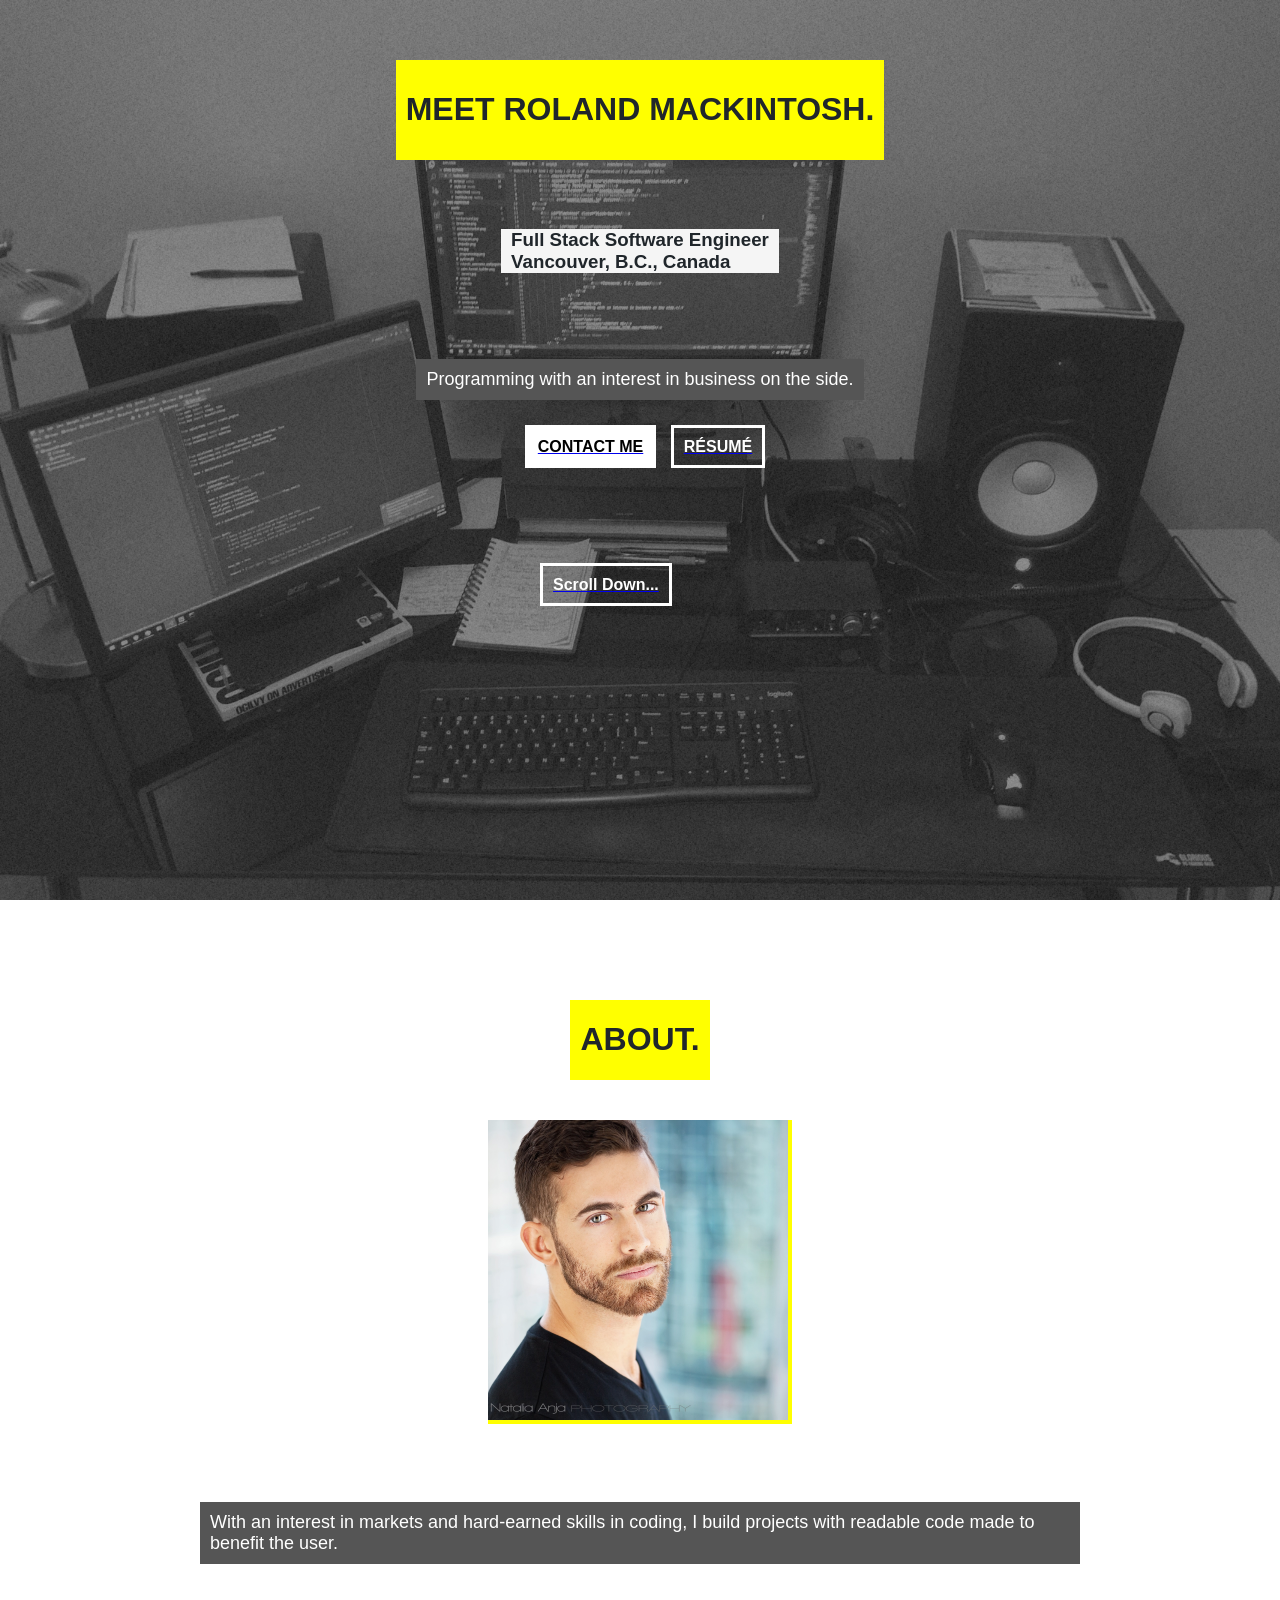
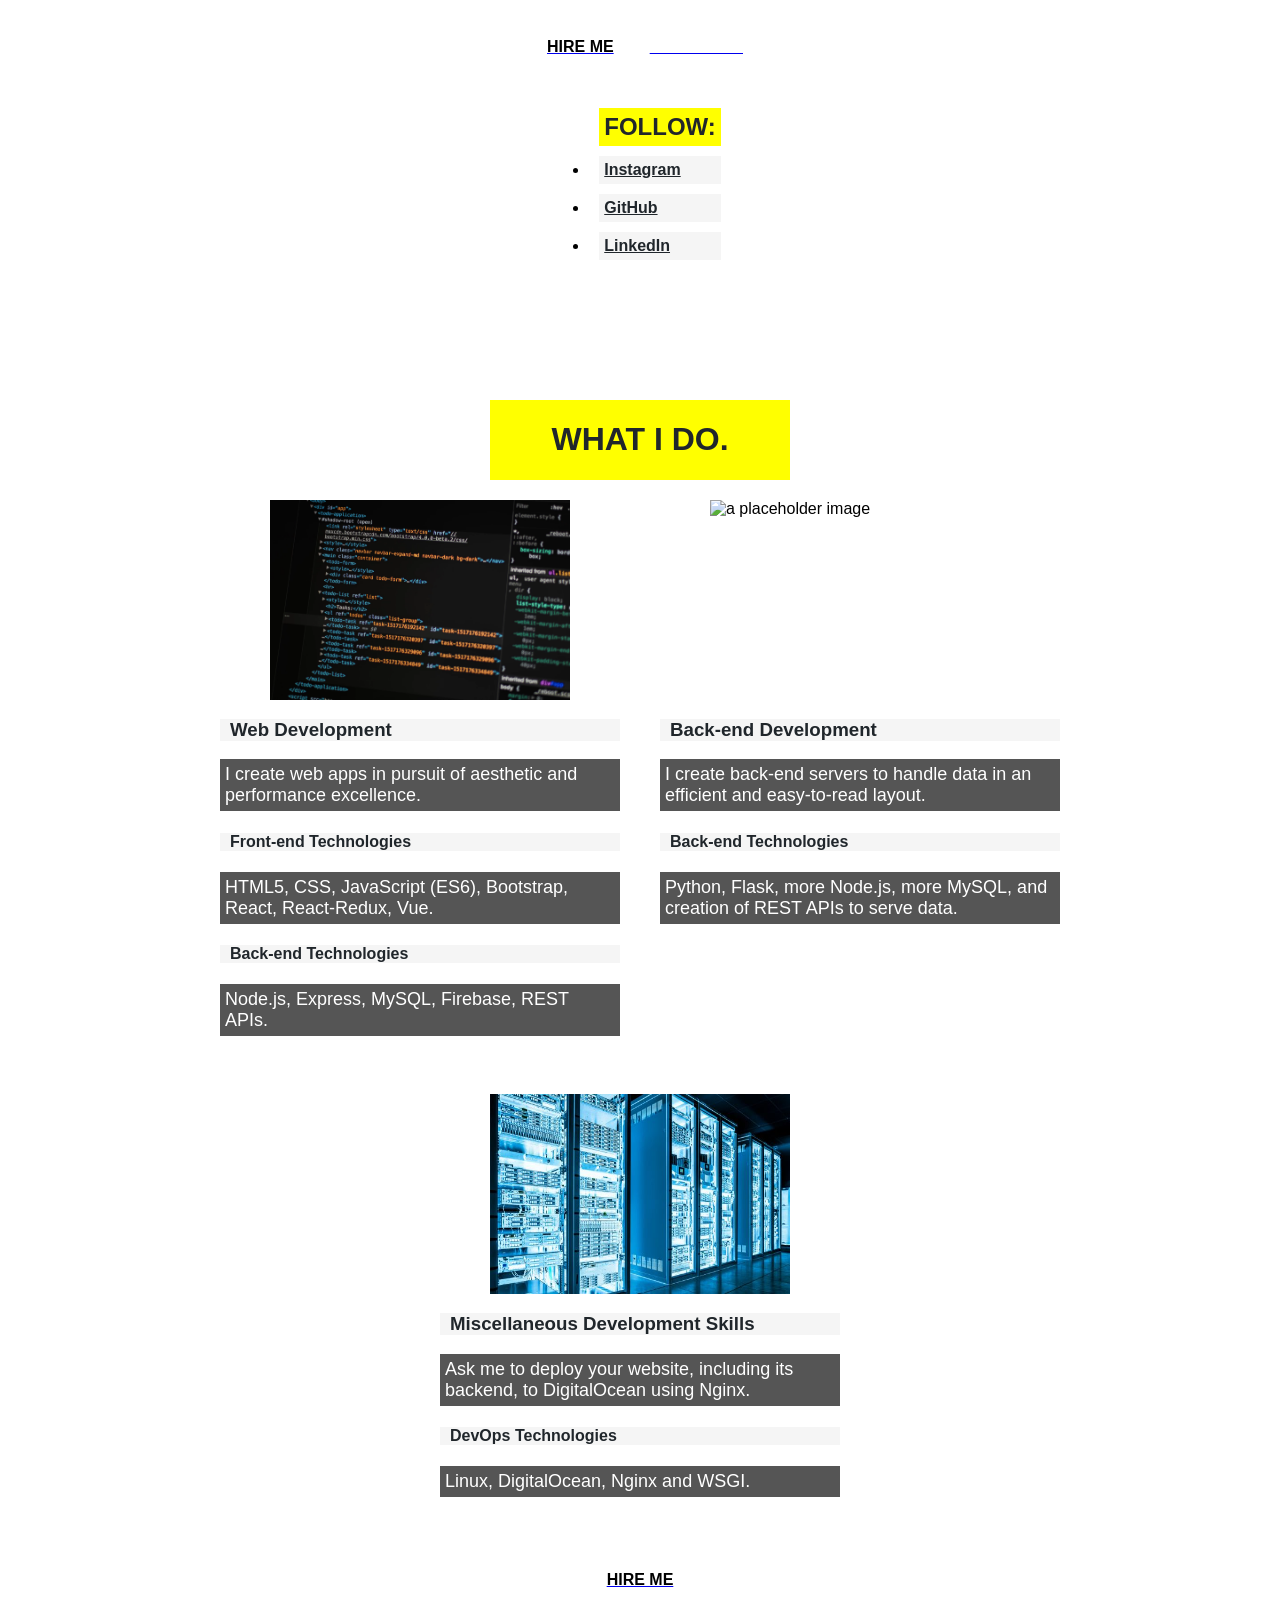
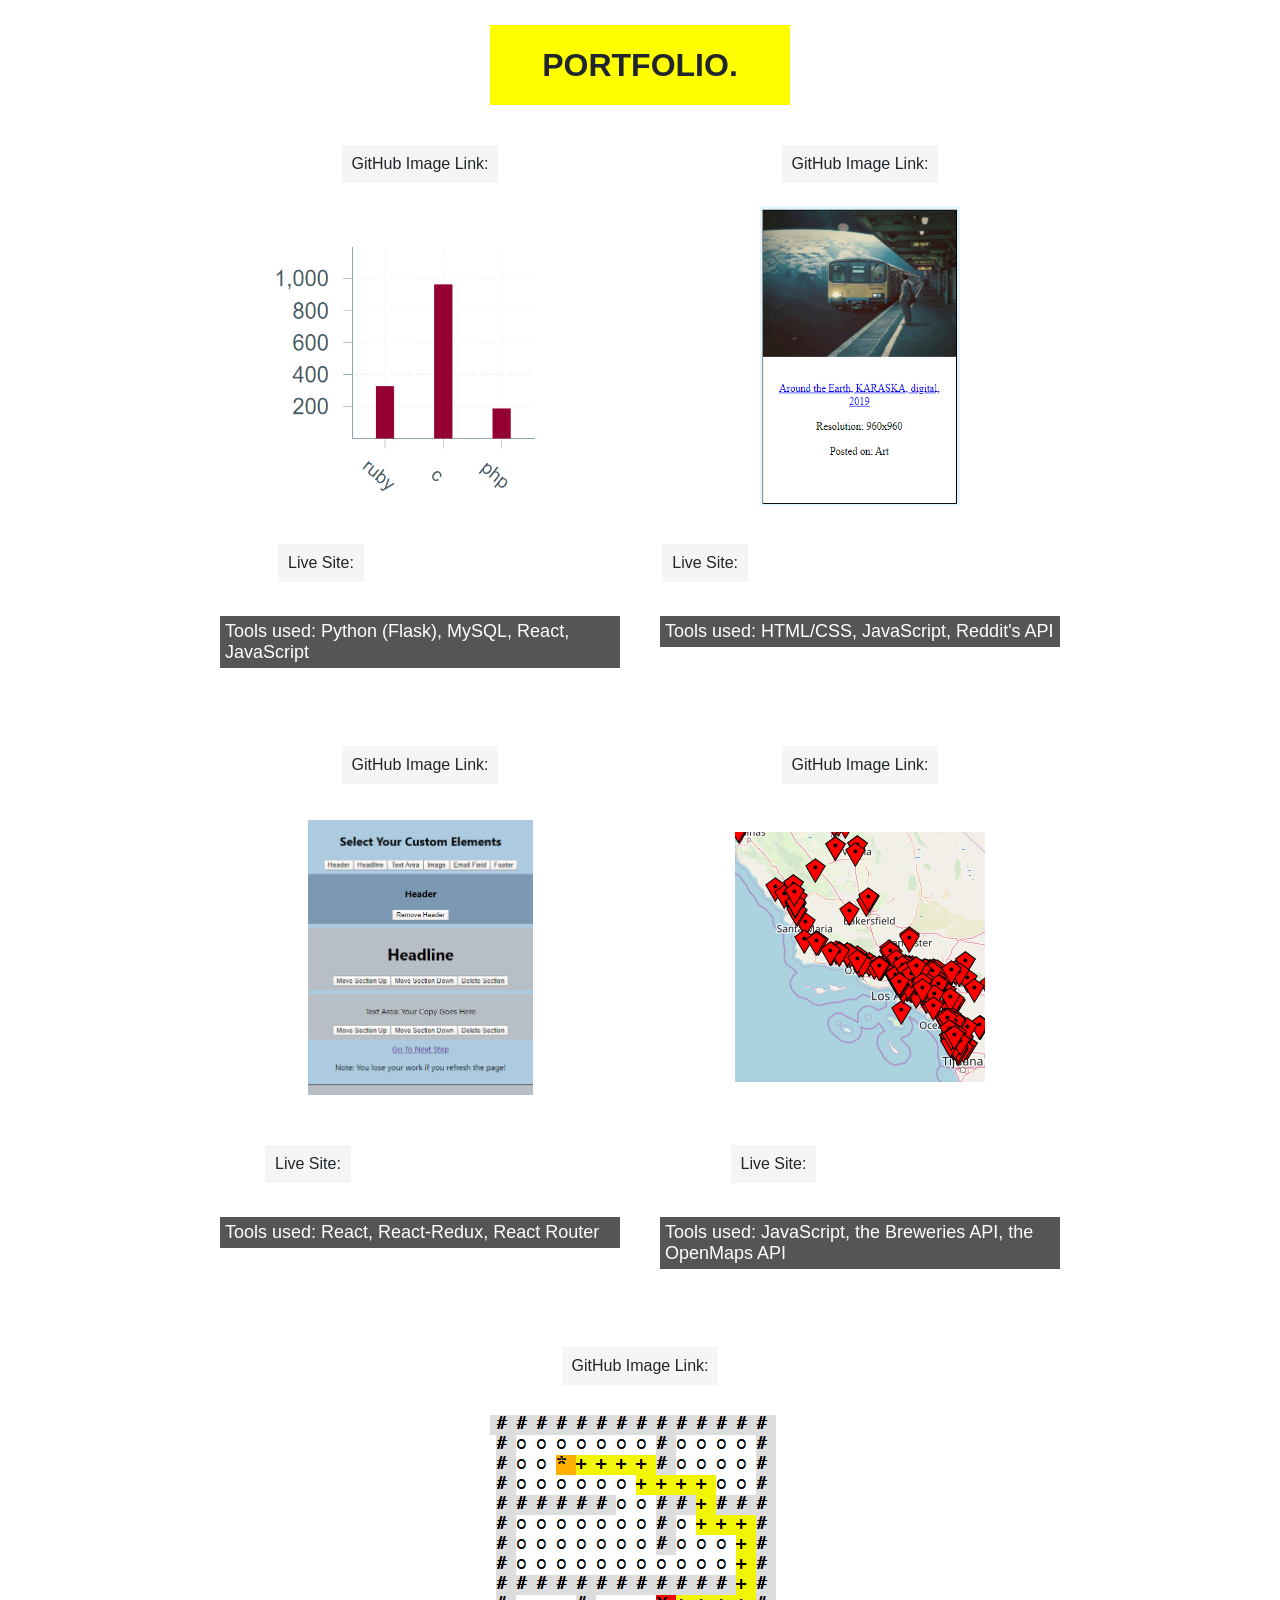
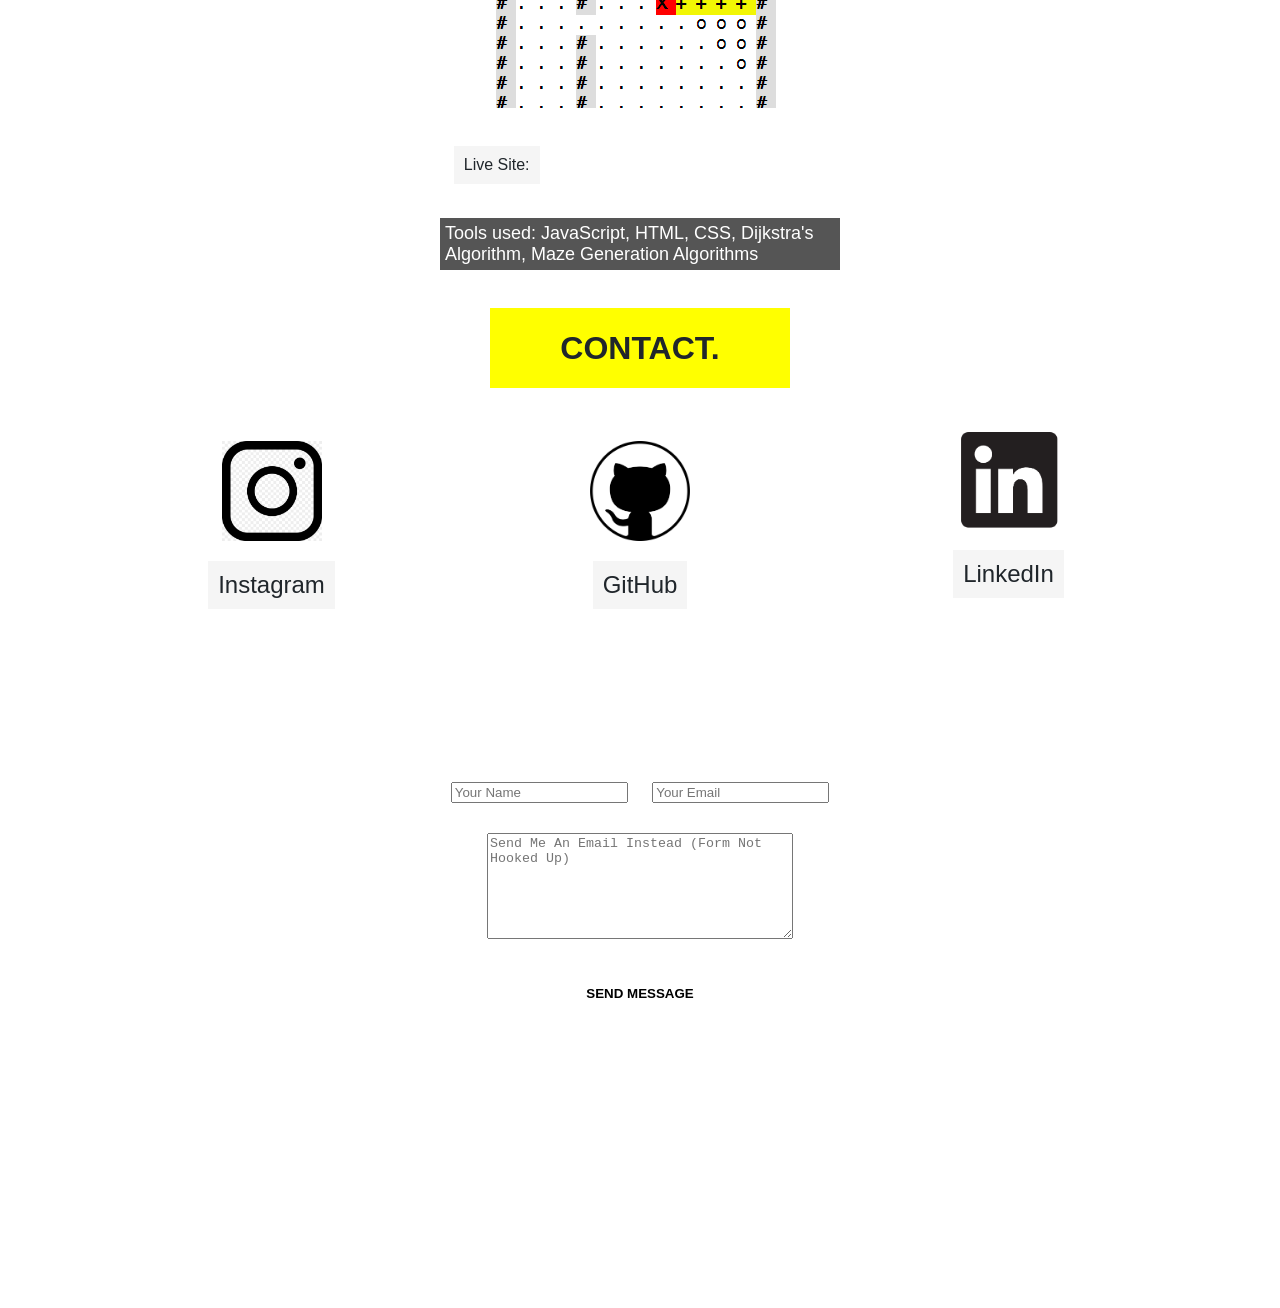
==== index.html @ b65152ab "fixed horizontal scroll bar" ====
<!DOCTYPE html>
<html lang="en">

<head>
	<meta charset="UTF-8" />
	<meta name="viewport" content="width=device-width, initial-scale=1.0" />
	<title>Roland's Portfolio Page</title>
	<link rel="stylesheet" href="assets/style.css" />
	<!-- <link rel="stylesheet" href="assets/another.css"> -->
	<script src="assets/script.js" defer></script>
</head>

<body>
	<div id="background" class="width-fix"></div>
	<div id="noise" class="width-fix"></div>
	<div id="color-overlay" class="width-fix"></div>
	<!-- <div id="blackness" class="black-box"></div> -->
	<!-- First Section -->
	<div class="section-div">
		<div id="home" class="centered-col">
			<!-- Home Container -->
			<div id="home-container">
				<div id="home-header" class="yellow">
					<h1>
						MEET ROLAND MACKINTOSH.
					</h1>
				</div>
				<div id="identity">
					<div class="white">
						<h3>
							<div class="sml-screen-padding">
								<span>Full Stack Software Engineer</span>
							</div>
							<div class="sml-screen-padding">
								<span>Vancouver, B.C., Canada</span>
							</div>
						</h3>
					</div>
				</div>
				<div class="fade-in blurb">
					<p>
						Programming with an interest in business on the
						side.
					</p>
				</div>
				<!-- Button block -->
				<div class="fade-in">
					<a href="#contact"><span class="white-button">CONTACT ME</span></a>
					<a href="docs/roland_resume_2021.docx"><span class="black-button">RÉSUMÉ</span></a>
				</div>
				<div id="scroll-indicator">
					<a href="#about"><span class="black-button">Scroll Down...</span></a>
				</div>
			</div>
			<!-- End Home Container -->
			<!-- End button block -->
		</div>
	</div>
	<!-- End first section -->
	<!-- Second Section (About) -->
	<div class="section-div">
		<div id="about" class="centered-col">
			<div id="about-header" class="yellow">
				<h1><span>ABOUT.</span></h1>
			</div>
			<div id="me-container" class="yellow">
				<img id="me" src="assets/images/me.jpg" alt="A picture of Roland." />
			</div>
			<div class="fade-in blurb">
				<p>
					With an interest in markets and hard-earned skills in
					coding, I build projects with readable code made to
					benefit the user.
				</p>
			</div>
			<!-- Button block -->
			<div class="fade-in button-container">
				<a href="#contact"><span class="white-button">HIRE ME</span></a>
				<a href="#portfolio"><span class="black-button">PORTFOLIO</span></a>
			</div>
			<!-- End button block -->
			<!-- Social links -->

			<div class="fade-in">
				<ul id="follow-list">
					<li class="yellow bold" style="font-size: 24px;">
						FOLLOW:
					</li>
					<li>
						<a class="white bold" href="https://www.instagram.com/rolypolyistaken/">Instagram</a>
					</li>
					<li>
						<a class="white bold" href="https://github.com/plutownium">GitHub</a>
					</li>
					<li>
						<a class="white bold"
							href="https://www.linkedin.com/in/roland-mackintosh-7a1654108/">LinkedIn</a>
					</li>
				</ul>
			</div>

			<!-- End social links -->
			<div id="spacer"></div>
		</div>
	</div>
	<!-- End second section -->
	<!-- Third Section (What I Do + Technologies) -->
	<div class="section-div">
		<div id="skills" class="mobile-col-centering">
			<div class="header-width">
				<div class="yellow centered header-center">
					<h1><span>WHAT I DO.</span></h1>
				</div>
			</div>
			<!-- Cards -->
			<div class="centered flex-container">
				<!-- Front end card -->
				<div class="card">
					<div class="centered">
						<img src="assets/images/programming.png" alt="a placeholder image"
							style="width: 300px; height: 200px;" />
					</div>
					<h3 class="white">
						<span>Web Development</span>
					</h3>
					<p class="fade-in">
						I create web apps in pursuit of aesthetic and
						performance excellence.
					</p>
					<h4 class="white">
						<span>Front-end Technologies</span>
					</h4>
					<p class="fade-in">
						HTML5, CSS, JavaScript (ES6), Bootstrap, React,
						React-Redux, Vue.
					</p>
					<h4 class="white">
						<span>Back-end Technologies</span>
					</h4>
					<p class="fade-in">
						Node.js, Express, MySQL, Firebase, REST APIs.
					</p>
				</div>
				<!-- End front end card -->
				<!-- Back end card -->
				<div class="card">
					<div class="centered">
						<img src="assets/images/python.jpg" alt="a placeholder image"
							style="width: 300px; height: 200px;" />
					</div>
					<h3 class="white">
						<span>Back-end Development</span>
					</h3>
					<p class="fade-in">
						I create back-end servers to handle data in an
						efficient and easy-to-read layout.
					</p>
					<h4 class="white">
						<span>Back-end Technologies</span>
					</h4>
					<p class="fade-in">
						Python, Flask, more Node.js, more MySQL, and
						creation of REST APIs to serve data.
					</p>
				</div>
				<!-- End back end card -->
				<!-- Misc card -->
				<div class="card">
					<div class="centered">
						<img src="assets/images/servers.jpg" alt="a placeholder image"
							style="width: 300px; height: 200px;" />
					</div>
					<h3 class="white">
						<span>Miscellaneous Development Skills</span>
					</h3>
					<p class="fade-in">
						Ask me to deploy your website, including its
						backend, to DigitalOcean using Nginx.
					</p>
					<h4 class="white">
						<span>DevOps Technologies</span>
					</h4>
					<p class="fade-in">
						Linux, DigitalOcean, Nginx and WSGI.
					</p>
				</div>
				<!-- End misc card -->
			</div>
			<!-- End cards -->
			<!-- Button block -->
			<div class="centered button-container">
				<a href="#contact"><span class="white-button">HIRE ME</span></a>
			</div>
			<!-- End button block -->
		</div>
	</div>
	<!-- End third section -->
	<!-- Fourth section (Portfolio) -->
	<div class="section-div">
		<div id="portfolio" class="mobile-col-centering">
			<div class="header-width">
				<div class="yellow centered header-center">
					<h1><span>PORTFOLIO.</span></h1>
				</div>
			</div>
			<!-- Portfolio -->
			<div class="centered flex-container">
				<!-- Portfolio item -->
				<div class="card">
					<div class="portfolio-text-container">
						<span class="white">GitHub Image Link: </span>
					</div>
					<a href="https://github.com/plutownium/indeed-scraper" title="Indeed Scraper AKA Coder Job Market">
						<div class="portfolio-image-container">
							<img src="assets/images/coderjobmarket.png" alt="Indeed Scraper AKA Coder Job Market"
								style="height: 300px; width: 300px;" />
						</div>
					</a>
					<div class="portfolio-text-container">
						<span class="white">Live Site: </span>
						<a href="http://www.coderjobmarket.com/">Coder Job Market</a>
					</div>
					<p>
						Tools used: Python (Flask), MySQL, React, JavaScript
					</p>
				</div>
				<!-- End portfolio item -->
				<!-- Portfolio item -->
				<div class="card">
					<div class="portfolio-text-container">
						<span class="white">GitHub Image Link: </span>
					</div>
					<a href="https://github.com/plutownium/Reddit-Wallpapers-App" title="Reddit Wallpapers App">
						<div class="portfolio-image-container">
							<img src="assets/images/rolands_awesome_wallpapers.png" alt="Reddit Wallpapers App"
								style="height: 300px; width: 200px;" />
						</div>
					</a>
					<div class="portfolio-text-container">
						<span class="white">Live Site: </span>
						<a href="https://plutownium.github.io/Reddit-Wallpapers-App/">Roland's Awesome Wallpapers</a>
					</div>
					<p>Tools used: HTML/CSS, JavaScript, Reddit's API</p>
				</div>
				<!-- End portfolio item -->
				<!-- Portfolio item -->
				<div class="card">
					<div class="portfolio-text-container">
						<span class="white">GitHub Image Link: </span>
					</div>
					<a href="https://github.com/plutownium/Sales-Funnel-Builder-01" title="Sales Funnel Builder">
						<div class="portfolio-image-container">
							<img src="assets/images/sales_funnel_builder.png" alt="Sales Funnel Builder"
								style="height: 275px; width: 225px;" />
						</div>
					</a>
					<div class="portfolio-text-container">
						<span class="white">Live Site: </span>
						<a href="https://salespages.netlify.com/">Sales Funnel Builder</a>
					</div>
					<p>Tools used: React, React-Redux, React Router</p>
				</div>
				<!-- End portfolio item -->
				<!-- Portfolio item -->
				<div class="card">
					<div class="portfolio-text-container">
						<span class="white">GitHub Image Link: </span>
					</div>
					<a href="https://github.com/plutownium/Breweries-Map" title="Breweries Map">
						<div class="portfolio-image-container">
							<img src="assets/images/breweries.png" alt="Breweries Map" />
						</div>
					</a>
					<div class="portfolio-text-container">
						<span class="white">Live Site: </span>
						<a href="breweries.html">Breweries Map</a>
					</div>
					<p>
						Tools used: JavaScript, the Breweries API, the
						OpenMaps API
					</p>
				</div>
				<!-- End portfolio item -->
				<!-- Portfolio item -->
				<div class="card">
					<div class="portfolio-text-container">
						<span class="white">GitHub Image Link: </span>
					</div>
					<a href="https://plutownium.github.io/ASCII-Pathfinding-Visualizer/?"
						title="ASCII Pathfinding Visualizer">
						<div class="portfolio-image-container">
							<img src="assets/images/asciipathfinder.png" alt="ASCII Pathfinding Visualizer" />
						</div>
					</a>
					<div class="portfolio-text-container">
						<span class="white">Live Site: </span>
						<a href="https://plutownium.github.io/ASCII-Pathfinding-Visualizer/?">ASCII Pathfinding
							Visualizer</a>
					</div>
					<p>
						Tools used: JavaScript, HTML, CSS, Dijkstra's Algorithm, Maze Generation Algorithms
					</p>
				</div>
				<!-- End portfolio item -->
			</div>
			<!-- End portfolio -->
		</div>
	</div>
	<!-- End fourth section -->
	<!-- Fifth section (Contact) -->
	<div class="section-div">
		<div id="contact">
			<div class="header-width">
				<div class="yellow centered header-center">
					<h1><span>CONTACT.</span></h1>
				</div>
			</div>
			<!-- Contacts row -->
			<div id="contact-container" class="centered">
				<!-- Instagram card -->
				<div class="contact-card">
					<img class="contact-icon" src="assets/images/instagram.png" />
					<span class="contact-title white">Instagram</span>
					<a href="https://www.instagram.com/rolypolyistaken/">@rolypolyistaken</a>
				</div>
				<!-- End Instagram card -->
				<!-- GitHub card -->
				<div class="contact-card">
					<img class="contact-icon" src="assets/images/github.png" />
					<span class="contact-title white">GitHub</span>
					<a href="https://github.com/plutownium">@plutownium</a>
				</div>
				<!-- End GitHub card -->
				<!-- LinkedIn card -->
				<div class="contact-card">
					<img class="contact-icon" src="assets/images/linkedin.png" />
					<span class="contact-title white">LinkedIn</span>
					<a href="https://www.linkedin.com/in/roland-mackintosh-7a1654108/">Roland Mackintosh</a>
				</div>
				<!-- End LinkedIn card -->
			</div>
			<!-- End contacts row -->
			<!-- Contact form -->
			<div id="form-container" class="centered">
				<form>
					<div>
						<input type="text" name="name" placeholder="Your Name" />
						<input type="text" name="email" placeholder="Your Email" />
					</div>
					<div>
						<textarea name="message" placeholder="Send Me An Email Instead (Form Not Hooked Up)"></textarea>
					</div>
					<div>
						<button class="white-button">SEND MESSAGE</button>
					</div>
				</form>
			</div>
			<!-- End contact form -->
		</div>
	</div>
	<!-- End fifth section -->
</body>

</html>
---- assets/style.css ----
html, body {
	width: 100%;
	font-family: "Apercu Pro Medium", sans-serif;
	margin: 0;
	padding: 0;
}

p {
	font-family: "Apercu Pro Medium", sans-serif;
	font-weight: 400;
	font-size: 18px;
	color: #fff;
	background-color: #555555;
	padding: 5px;
}

span {
	padding: 10px;
}

input {
	margin: 10px;
}

textarea {
	height: 100px;
	width: 300px;
}

#background {
	position: fixed;
	width: 100%;
	height: 100%;
	background-image: url("images/background.jpg");
	/* background-size: 100% 100%; */
	background-size: cover;
	background-position: center;
	background-attachment: fixed;
	filter: grayscale(100%);
	z-index: -2;
}

/* via https://www.youtube.com/watch?v=niEsB80l754 */
#noise {
	position: fixed;
	width: 100%;
	height: 100%;
	background: url("images/tv-noise2.jpg");
	background-attachment: fixed;
	background-size: 30%;
	opacity: 0.2;
	animation: tvNoise 0.5s steps(10) infinite;
	z-index: -1;
}

@keyframes tvNoise {
	0% {
		background-position: 0 0;
	}
	100% {
		background-position: 100% 100%;
	}
}

/* Firefox < 16 */
@-moz-keyframes tvNoise {
	from {
		background-position: 0 0;
	}
	to {
		background-position: 100% 100%;
	}
}

/* Safari, Chrome and Opera > 12.1 */
@-webkit-keyframes tvNoise {
	from {
		background-position: 0 0;
	}
	to {
		background-position: 100% 100%;
	}
}

/* Internet Explorer */
@-ms-keyframes tvNoise {
	from {
		background-position: 0 0;
	}
	to {
		background-position: 100% 100%;
	}
}

/* Opera < 12.1 */
@-o-keyframes tvNoise {
	from {
		background-position: 0 0;
	}
	to {
		background-position: 100% 100%;
	}
}
/* end youtube section */

#color-overlay {
	width: 100%;
	height: 100%;
	background: #000;
	opacity: 0.5;
	position: fixed;
	z-index: -2;
}

#contact-container {
	display: flex;
	flex-wrap: nowrap;
	justify-content: space-evenly;
	align-items: center;
}

@media screen and (max-width: 600px) {
	#contact-container {
		flex-direction: column;
	}
}

#me {
	margin: 0px 4px 4px 0px;
	height: 300px;
	width: 300px;
}

#me-container {
	margin: 40px;
	display: flex;
	justify-content: center;
	align-items: center;
}

#follow-list {
	white-space: nowrap;
}

#form-container {
	margin: 50px;
}

#form-container div {
	margin: 20px;
	text-align: center;
}

#home {
	min-height: 800px;
}

#home-container {
	padding: 40px;
	height: auto;
	display: flex;
	flex-direction: column;
	justify-content: center;
	align-items: center;
}

#home-header {
	margin: 20px 20px 20px 20px;
}

#identity {
	padding: 30px;
}

#scroll-indicator {
	margin: 120px;
	height: 100px;
	width: 200px;
}

#section-container {
	/* border: 3px solid red; */
	width: 100%;
	display: flex;
	flex-direction: column;
	justify-content: center;
	align-items: center;
}

#spacer {
	height: 100px;
}

/* Buttons */

.white-button {
	margin: 10px;
	padding: 10px;
	border: 3px solid white;
	background-color: white;
	color: black;
	font-family: "Apercu Pro Medium", sans-serif;
	font-weight: 900;
}

.black-button {
	padding: 10px;
	border: 3px solid white;
	color: white;
	font-family: "Apercu Pro Medium", sans-serif;
	font-weight: 900;
}

/* End Buttons */

.blurb {
	margin: 20px 200px 20px 200px;
}

.blurb p {
	padding: 10px;
}

.bold {
	font-size: 16px;
	font-weight: bold;
	padding: 5px;
	margin: 10px;
	display: block;
}

.button-container {
	/* border: 3px solid yellow; */
	margin: 20px;
	height: 50px;
	display: flex;
	flex-wrap: wrap;
	justify-content: center;
	align-items: center;
}

.card {
	margin: 20px;
	/* border: 1px solid black; */
	width: 400px;
}

.centered-col {
	display: flex;
	flex-direction: column;
	align-items: center;
}

.centered {
	display: flex;
	justify-content: center;
}

.contact-card {
	padding: 20px;
	margin: 20px;
	width: 110px;
	border: 2px solid white;
	display: flex;
	flex-direction: column;
	align-items: center;
}

.contact-card a {
	color: white;
	font-size: 18px;
}

.contact-card span {
	margin: 20px;
}

.contact-icon {
	width: 100px;
	height: 100px;
}

.contact-title {
	font-size: 24px;
}

.debug-red {
	border: 3px solid red;
}

.debug-blue {
	border: 3px solid blue;
}

.debug-green {
	border: 3px solid green;
}

.flex-container {
	display: flex;
	flex-wrap: wrap;
	justify-content: center;
	/* note: align-items must be off w/ desktop size */
	/* align-items: center; */
}

.header-center {
	width: 300px;
}

.header-width {
	display: flex;
	justify-content: center;
	align-items: center;
}

.headline-container {
	width: fit-content;
}

.portfolio-image-container {
	height: 300px;
	display: flex;
	justify-content: center;
	align-items: center;
	border: 3px solid white;
}

.portfolio-text-container {
	margin: 20px 0px 20px 0px;
	display: flex;
	flex-wrap: wrap;
	justify-content: center;
	align-items: center;
}

.portfolio-text-container a {
	font-size: 18px;
	font-weight: bold;
	color: white;
	margin: 10px;
	padding: 10px;
	border: 3px solid white;
}

.section-div {
	min-height: 1000px;
	width: 100%;
	margin: 0 auto;
	/* border: 2px solid green; */
}

.disable {
	display: none !important;
}

/*// YELLOW BACKGROUNDS //*/

.yellow {
	background-color: yellow;
	color: #20262b;
	position: relative;
}

/*// WHITE BACKGROUNDS //*/

.white {
	background-color: whitesmoke;
	color: #20262b;
	position: relative;
}

/* MOBILE RESPONSIVE CHANGES BELOW */

#home-header h1 {
	padding: 10px;
}

.sml-screen-padding span {
	text-align: center;
}

@media only screen and (max-width: 800px) {
	.blurb {
		margin: 20px 80px 20px 80px;
	}
}

@media only screen and (max-width: 380px) {
	.blurb {
		margin: 20px 40px 20px 40px;
	}

	.blurb p {
		margin: 20px;
	}

	.button-container {
		margin: 20px 20px 100px 20px;
	}

	.button-container a {
		margin: 20px;
	}

	.mobile-col-centering {
		text-align: center;
	}
}
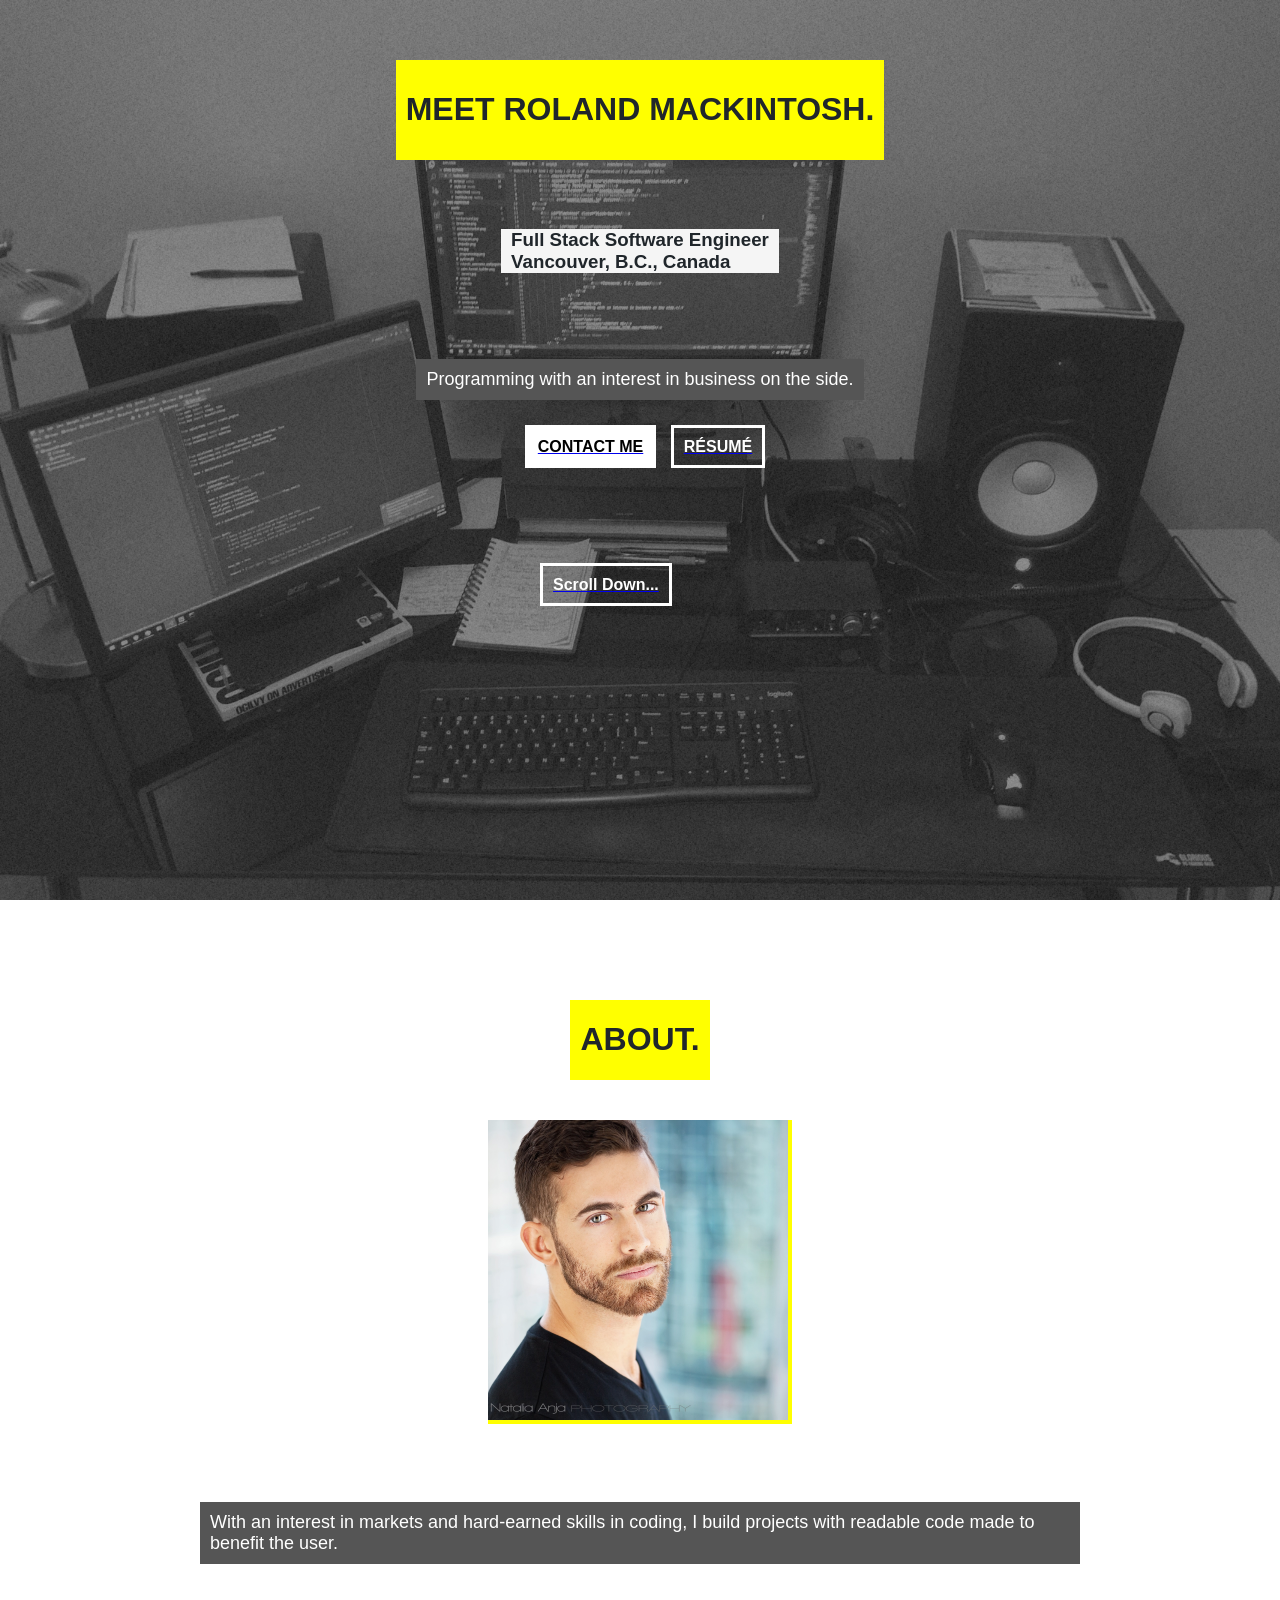
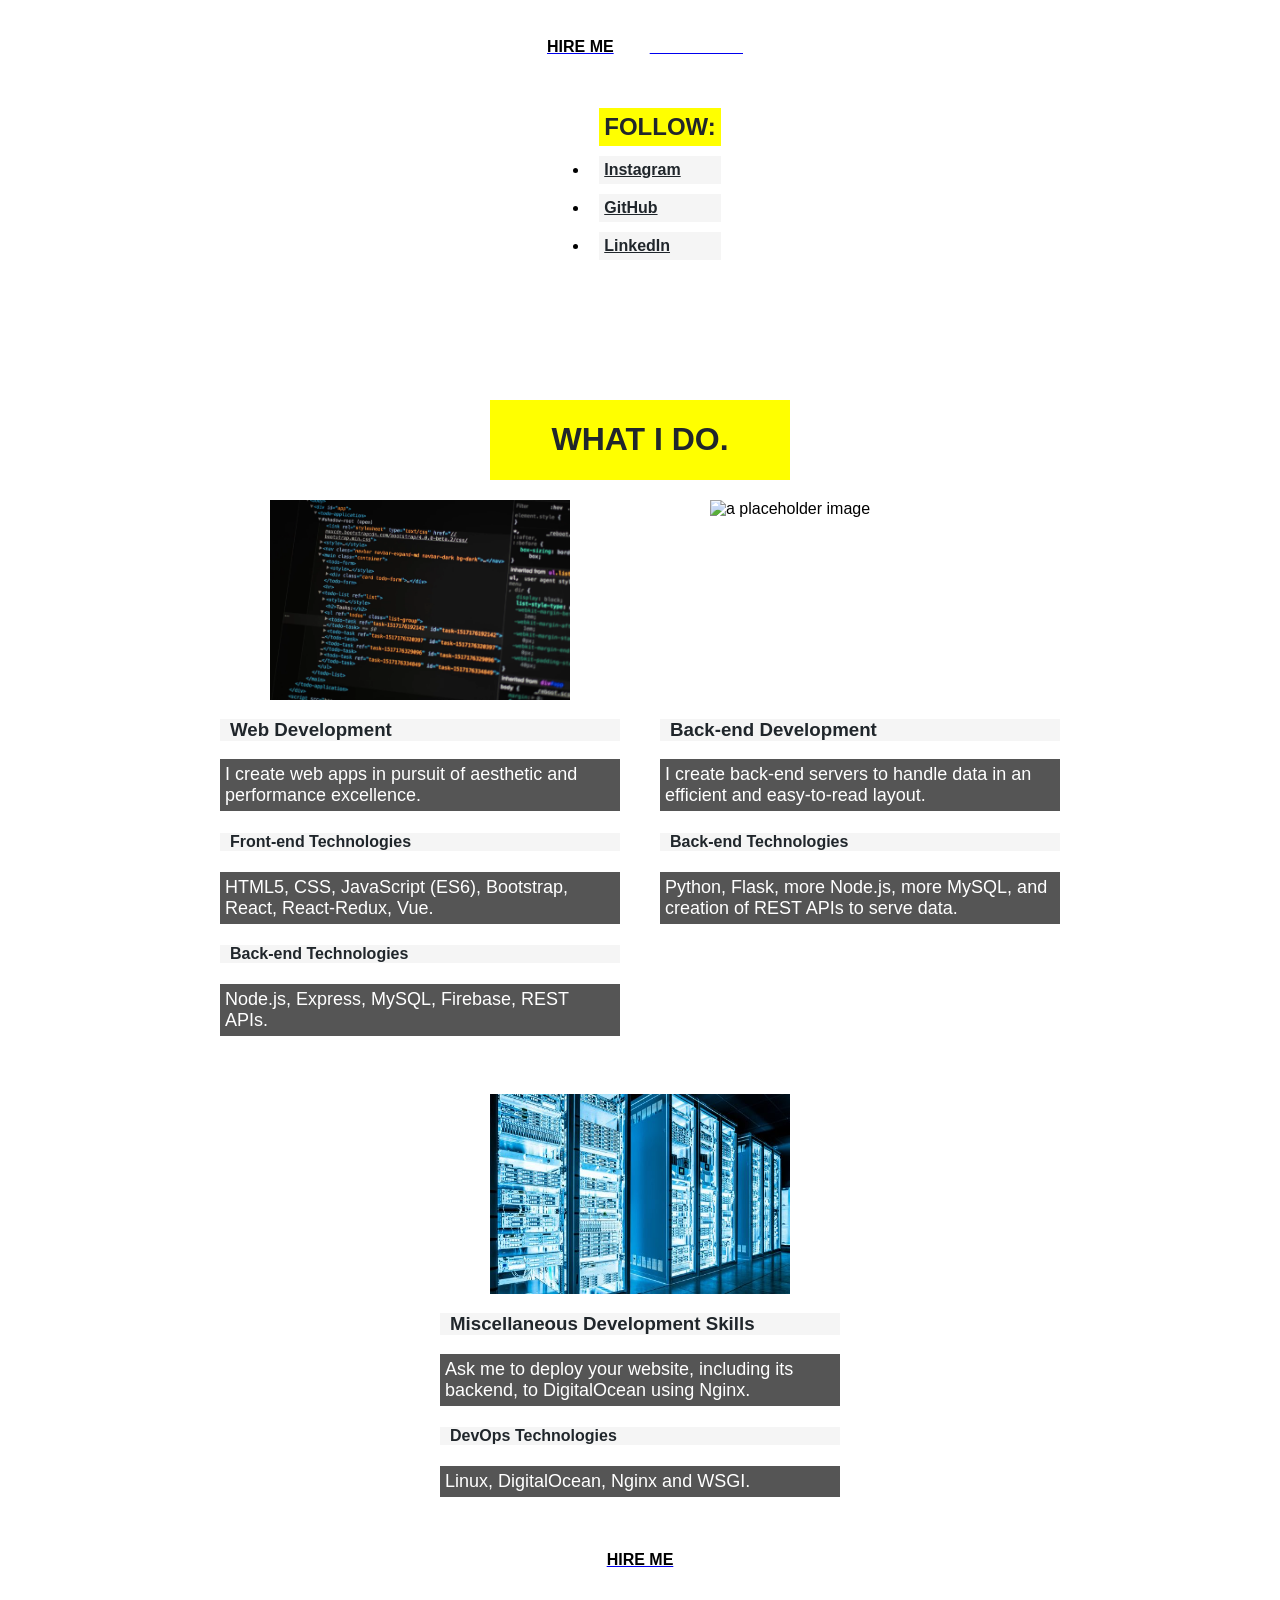
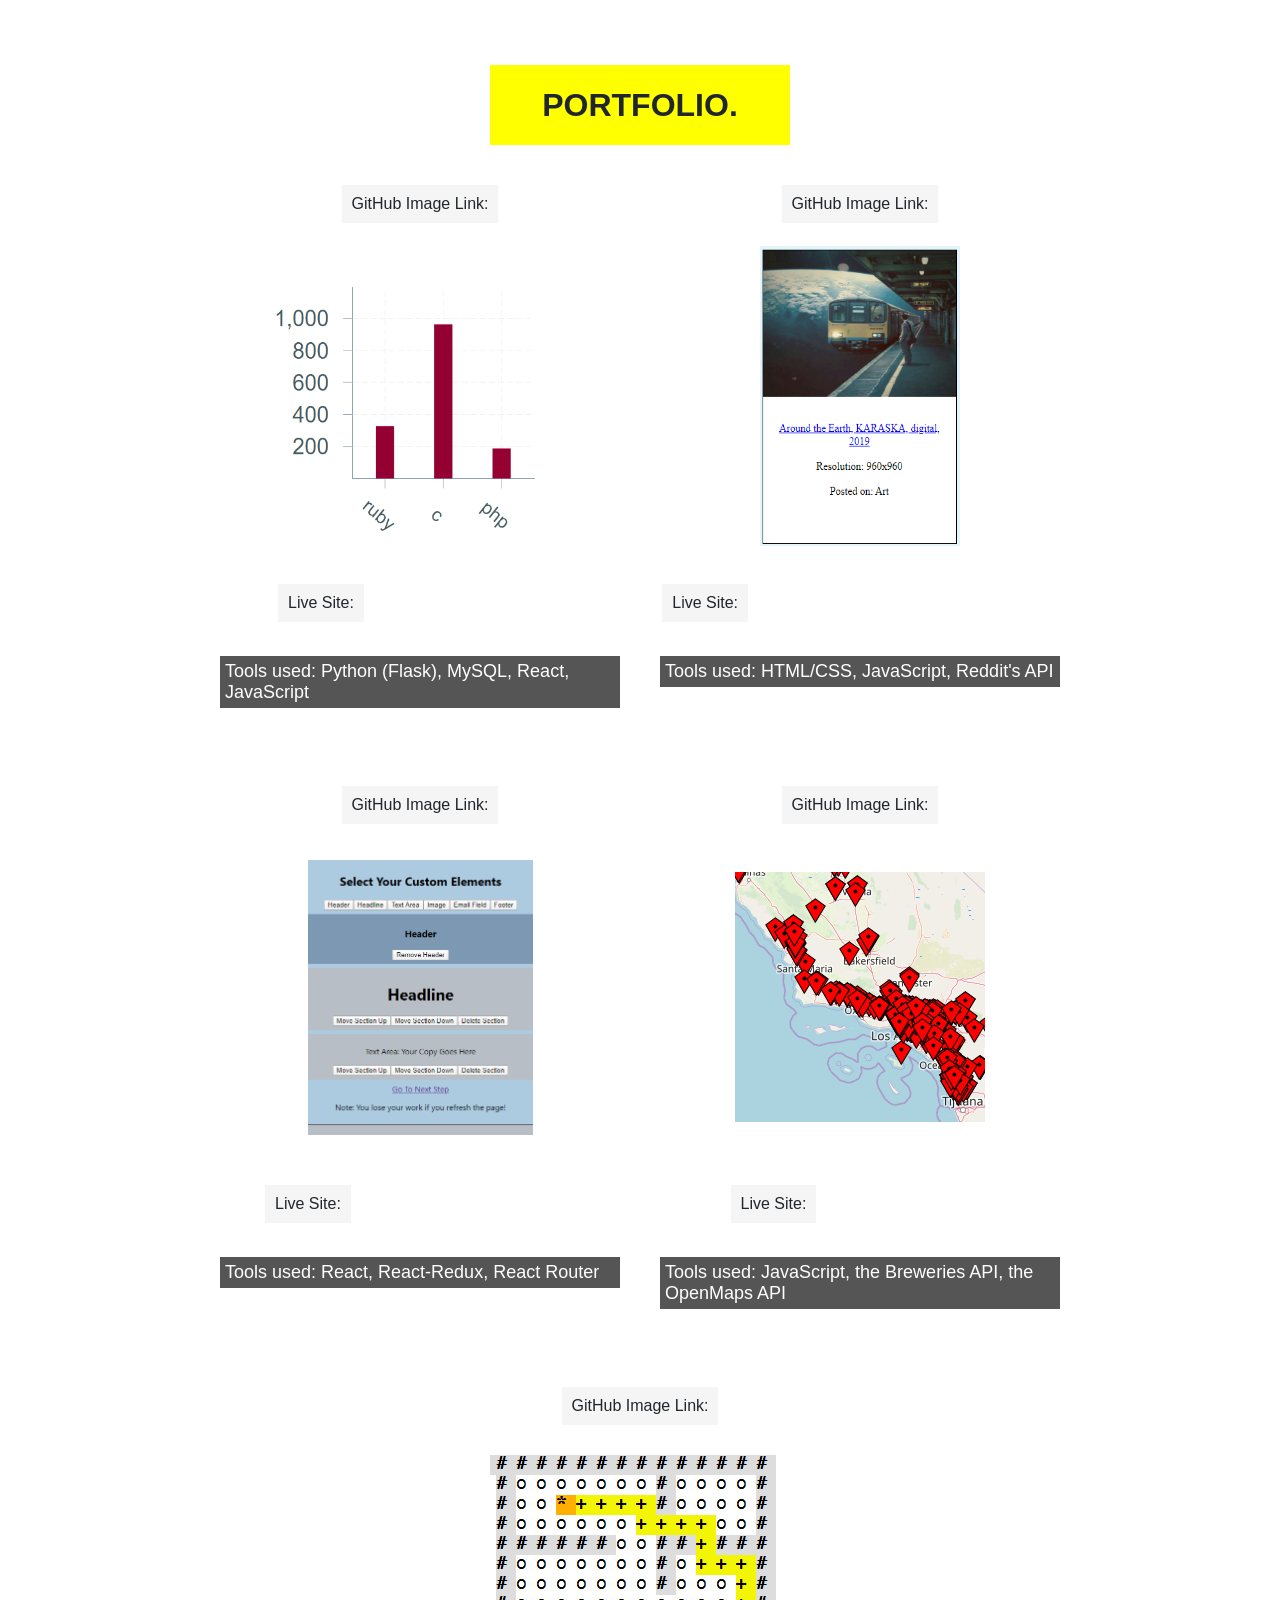
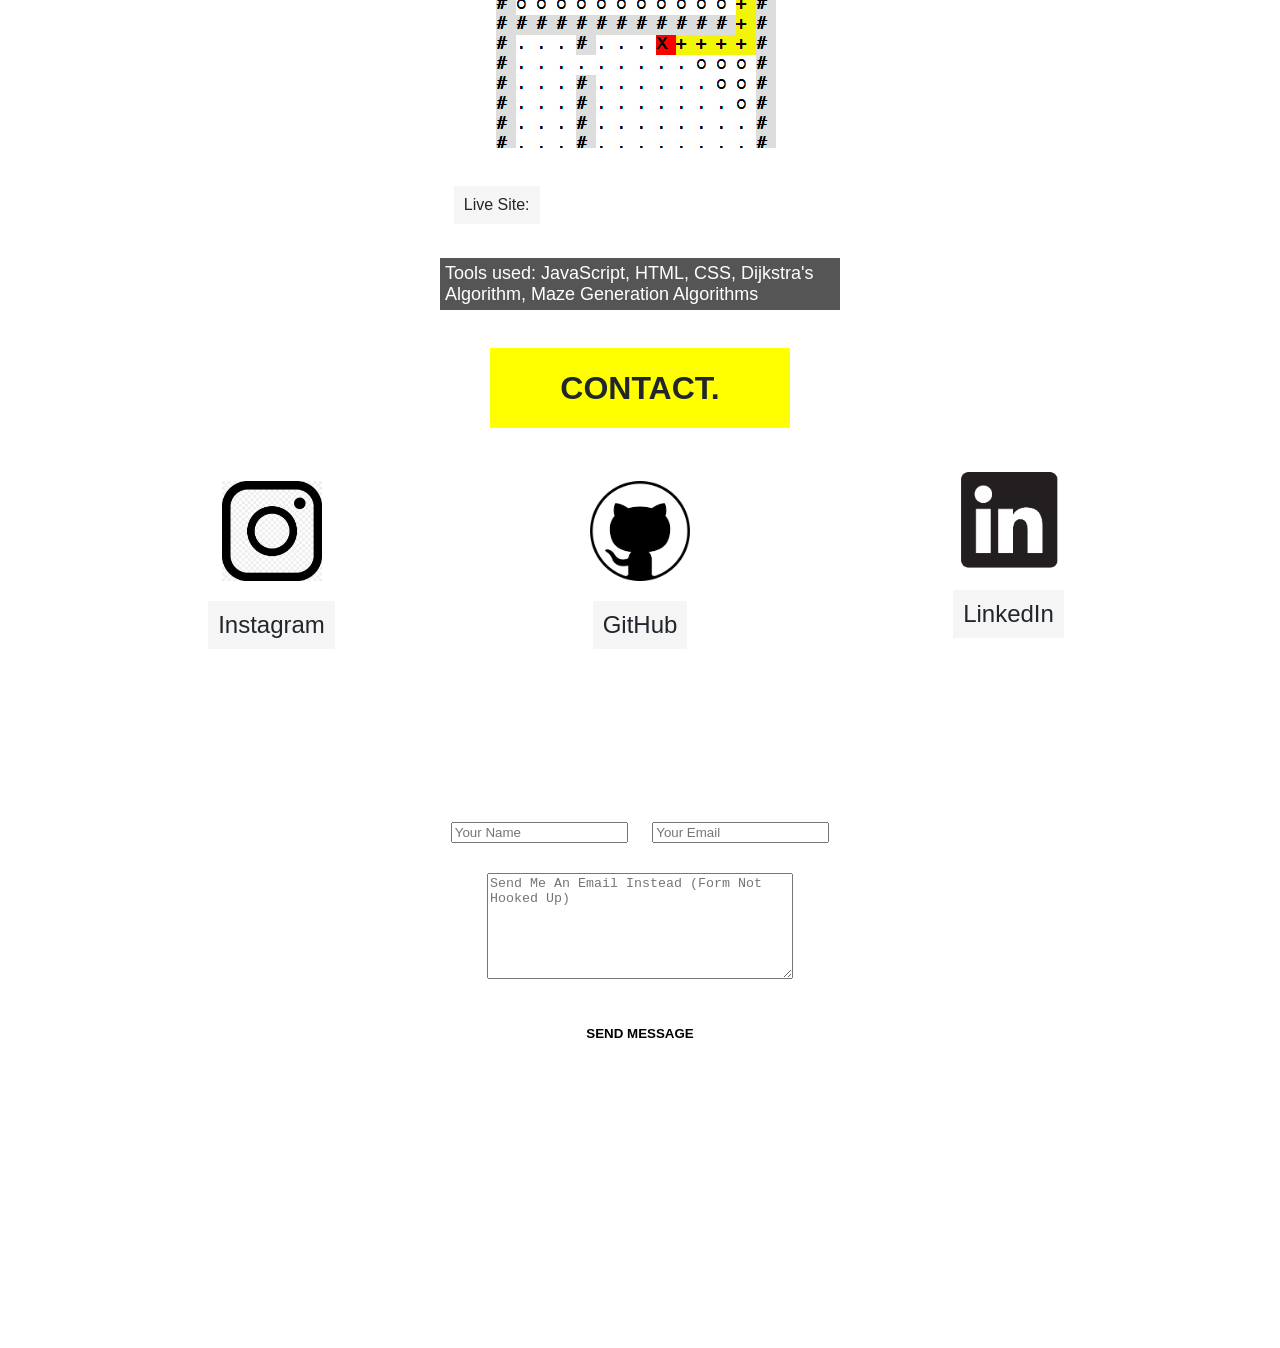
==== commit b3b7cde8: "formatted screen between 470 px and 550px" ====
--- a/index.html
+++ b/index.html
@@ -188,7 +188,7 @@
 			</div>
 			<!-- End cards -->
 			<!-- Button block -->
-			<div class="centered button-container">
+			<div id="nov2020-spacer" class="centered button-container">
 				<a href="#contact"><span class="white-button">HIRE ME</span></a>
 			</div>
 			<!-- End button block -->
--- a/assets/style.css
+++ b/assets/style.css
@@ -172,6 +172,10 @@
 	padding: 30px;
 }
 
+#nov2020-spacer {
+	margin: 0 0 80px 0;
+}
+
 #scroll-indicator {
 	margin: 120px;
 	height: 100px;
@@ -381,6 +385,9 @@
 }
 
 @media only screen and (max-width: 800px) {
+	#identity {
+		padding: 10px 60px;
+	}
 	.blurb {
 		margin: 20px 80px 20px 80px;
 	}
@@ -407,3 +414,43 @@
 		text-align: center;
 	}
 }
+
+/* november 2020 update below */
+@media only screen and (min-width: 470px) and (max-width: 550px) {
+	#home-container {
+		margin-top: 40px;
+		padding: 0px;
+		display: inline-block;
+	}
+
+	#home-container .fade-in {
+		display: flex;
+		justify-content: center;
+	}
+
+	#home-header {
+		margin: 40px 40px 0 40px;
+		text-align: center;
+	}
+
+	#identity {
+		padding: 10px 60px;
+	}
+
+	#identity div h3 {
+		text-align: center;
+	}
+
+	#scroll-indicator {
+		width: 100%;
+		height: 200px;
+		margin: 0;
+		display: flex;
+		justify-content: center;
+		align-items: center;
+	}
+}
+
+@media only screen and (max-width: 469px) {
+
+}
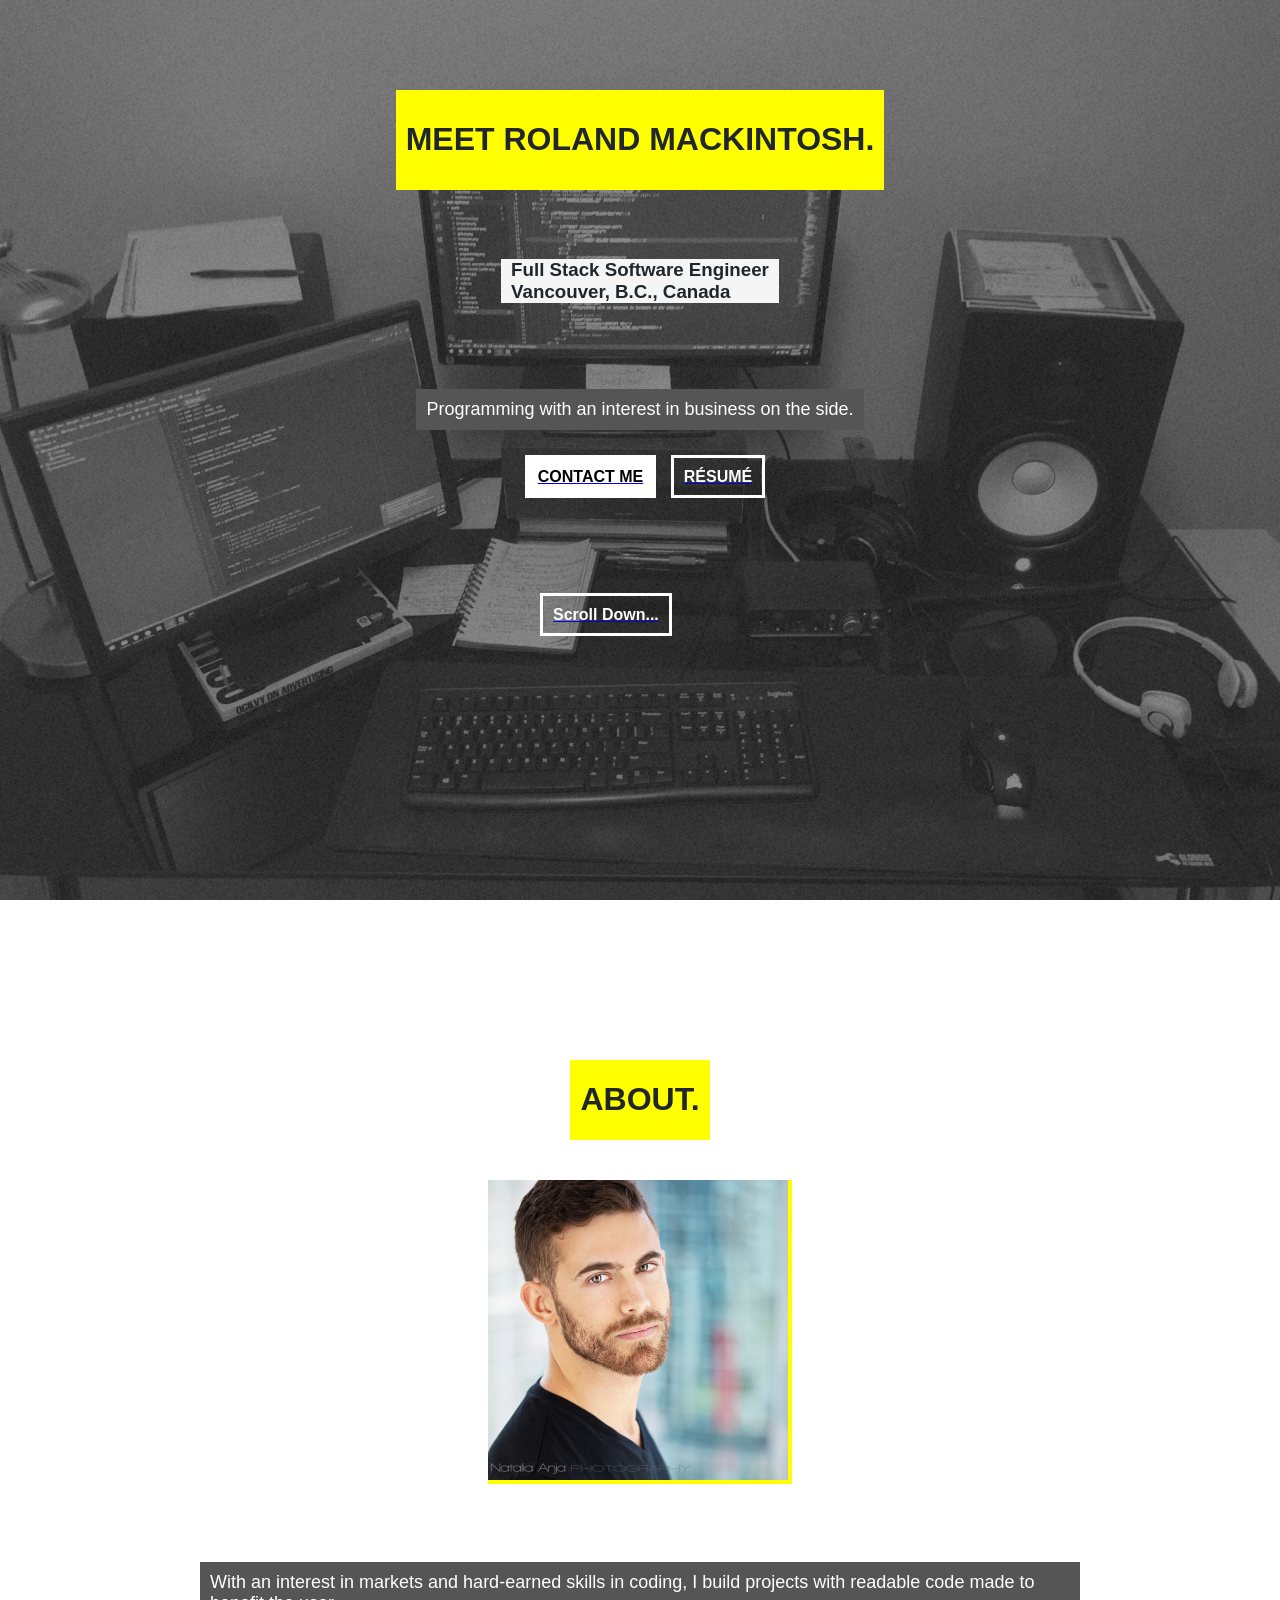
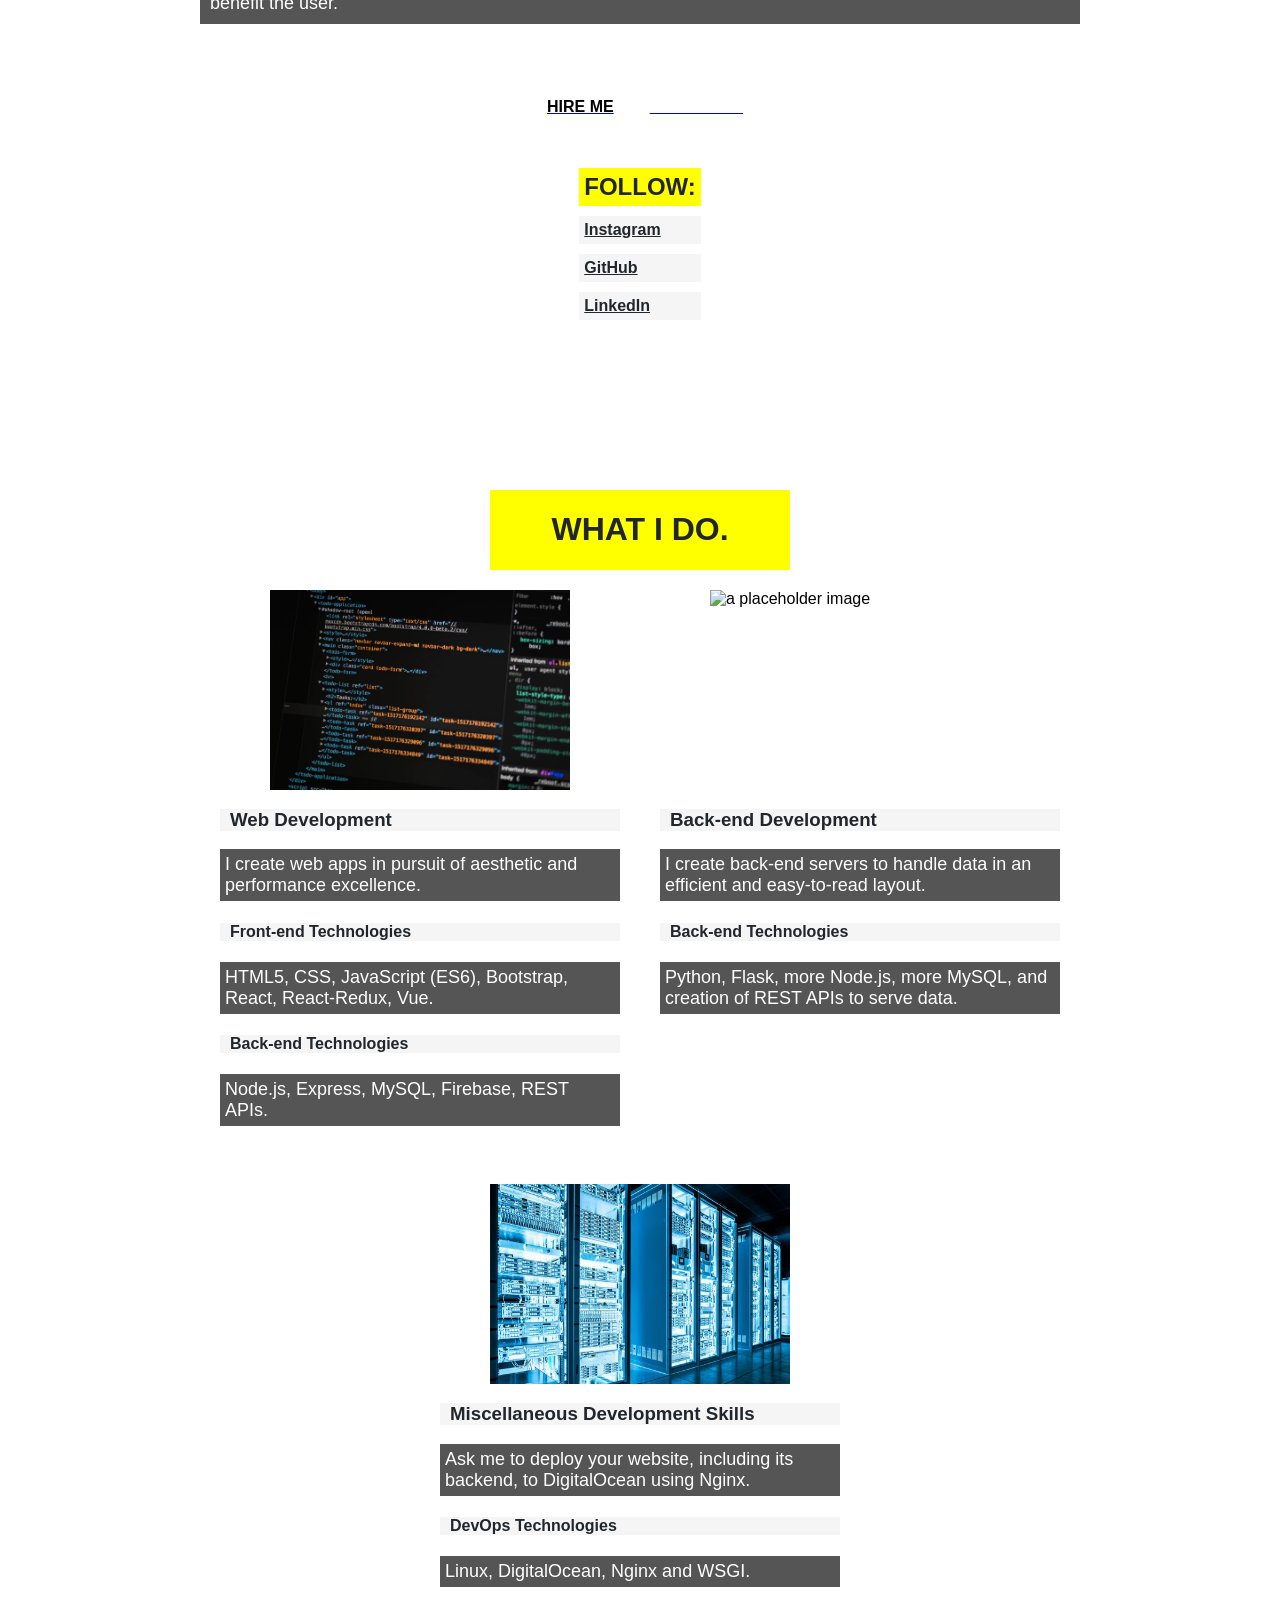
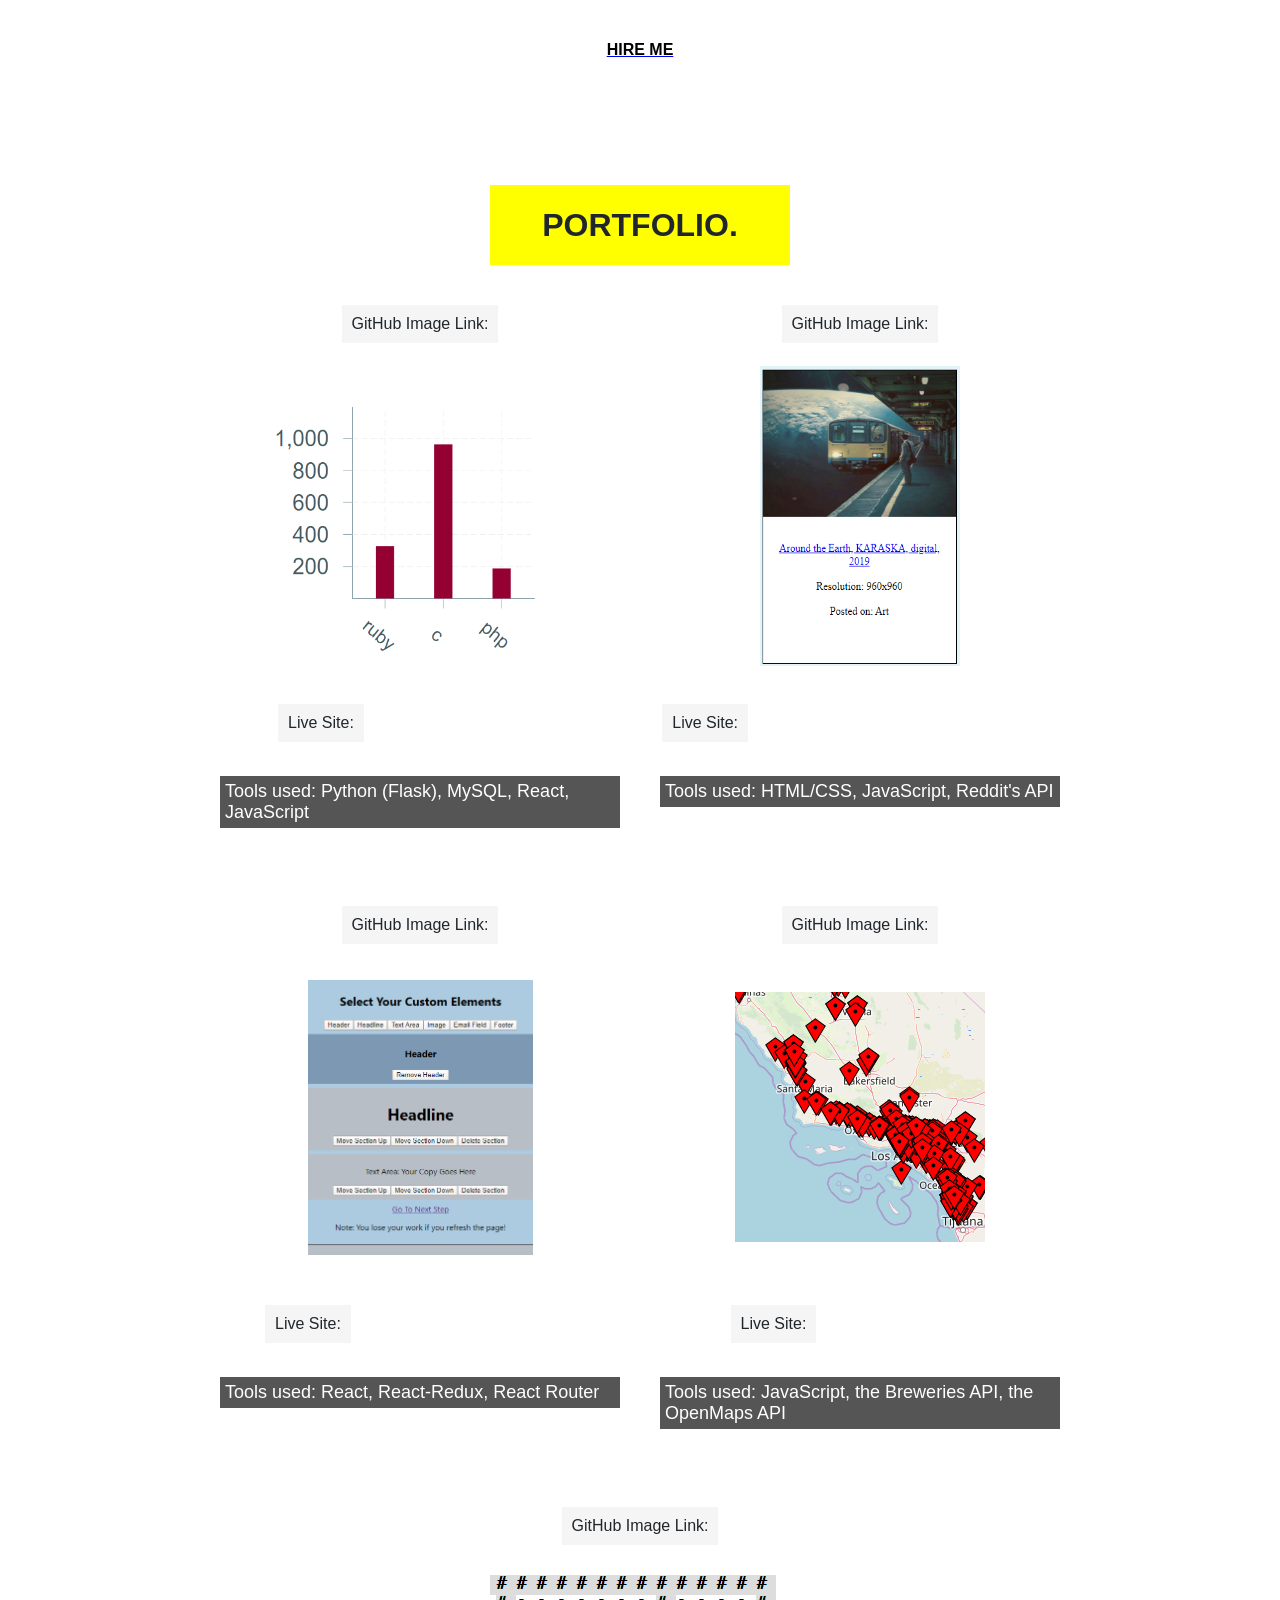
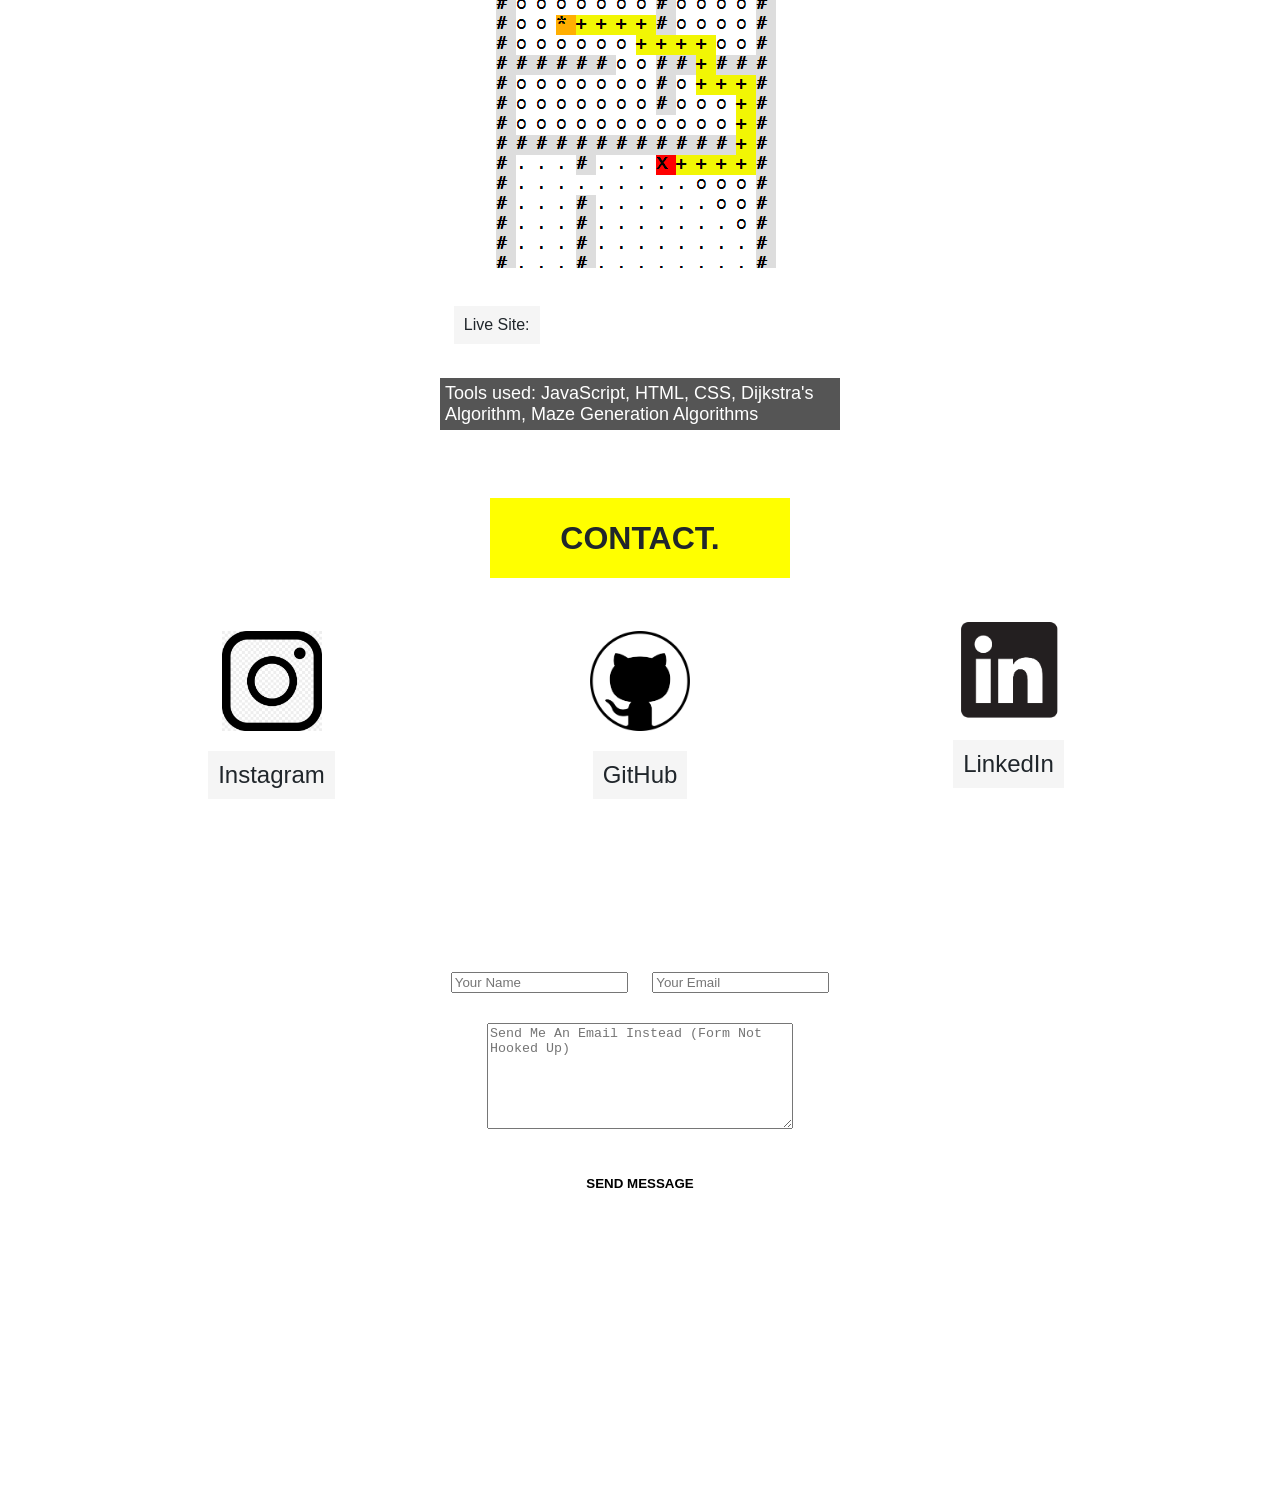
==== commit 59f97644: "styled page down to min width 320px" ====
--- a/index.html
+++ b/index.html
@@ -117,7 +117,7 @@
 				<!-- Front end card -->
 				<div class="card">
 					<div class="centered">
-						<img src="assets/images/programming.png" alt="a placeholder image"
+						<img class="small-img" src="assets/images/programming.png" alt="a placeholder image"
 							style="width: 300px; height: 200px;" />
 					</div>
 					<h3 class="white">
@@ -145,7 +145,7 @@
 				<!-- Back end card -->
 				<div class="card">
 					<div class="centered">
-						<img src="assets/images/python.jpg" alt="a placeholder image"
+						<img class="small-img" src="assets/images/python.jpg" alt="a placeholder image"
 							style="width: 300px; height: 200px;" />
 					</div>
 					<h3 class="white">
@@ -167,7 +167,7 @@
 				<!-- Misc card -->
 				<div class="card">
 					<div class="centered">
-						<img src="assets/images/servers.jpg" alt="a placeholder image"
+						<img class="small-img" src="assets/images/servers.jpg" alt="a placeholder image"
 							style="width: 300px; height: 200px;" />
 					</div>
 					<h3 class="white">
@@ -212,7 +212,7 @@
 					</div>
 					<a href="https://github.com/plutownium/indeed-scraper" title="Indeed Scraper AKA Coder Job Market">
 						<div class="portfolio-image-container">
-							<img src="assets/images/coderjobmarket.png" alt="Indeed Scraper AKA Coder Job Market"
+							<img id="cjm" src="assets/images/coderjobmarket.png" alt="Indeed Scraper AKA Coder Job Market"
 								style="height: 300px; width: 300px;" />
 						</div>
 					</a>
@@ -232,7 +232,7 @@
 					</div>
 					<a href="https://github.com/plutownium/Reddit-Wallpapers-App" title="Reddit Wallpapers App">
 						<div class="portfolio-image-container">
-							<img src="assets/images/rolands_awesome_wallpapers.png" alt="Reddit Wallpapers App"
+							<img id="" src="assets/images/rolands_awesome_wallpapers.png" alt="Reddit Wallpapers App"
 								style="height: 300px; width: 200px;" />
 						</div>
 					</a>
@@ -250,7 +250,7 @@
 					</div>
 					<a href="https://github.com/plutownium/Sales-Funnel-Builder-01" title="Sales Funnel Builder">
 						<div class="portfolio-image-container">
-							<img src="assets/images/sales_funnel_builder.png" alt="Sales Funnel Builder"
+							<img id="sfb" src="assets/images/sales_funnel_builder.png" alt="Sales Funnel Builder"
 								style="height: 275px; width: 225px;" />
 						</div>
 					</a>
@@ -268,7 +268,7 @@
 					</div>
 					<a href="https://github.com/plutownium/Breweries-Map" title="Breweries Map">
 						<div class="portfolio-image-container">
-							<img src="assets/images/breweries.png" alt="Breweries Map" />
+							<img id="breweries" src="assets/images/breweries.png" alt="Breweries Map" />
 						</div>
 					</a>
 					<div class="portfolio-text-container">
@@ -289,7 +289,7 @@
 					<a href="https://plutownium.github.io/ASCII-Pathfinding-Visualizer/?"
 						title="ASCII Pathfinding Visualizer">
 						<div class="portfolio-image-container">
-							<img src="assets/images/asciipathfinder.png" alt="ASCII Pathfinding Visualizer" />
+							<img id="ASCII" src="assets/images/asciipathfinder.png" alt="ASCII Pathfinding Visualizer" />
 						</div>
 					</a>
 					<div class="portfolio-text-container">
@@ -348,7 +348,7 @@
 						<input type="text" name="email" placeholder="Your Email" />
 					</div>
 					<div>
-						<textarea name="message" placeholder="Send Me An Email Instead (Form Not Hooked Up)"></textarea>
+						<textarea id="text-area-thing" name="message" placeholder="Send Me An Email Instead (Form Not Hooked Up)"></textarea>
 					</div>
 					<div>
 						<button class="white-button">SEND MESSAGE</button>
--- a/assets/style.css
+++ b/assets/style.css
@@ -140,6 +140,8 @@
 
 #follow-list {
 	white-space: nowrap;
+	list-style: none;
+    padding-left: 0;
 }
 
 #form-container {
@@ -351,6 +353,7 @@
 	min-height: 1000px;
 	width: 100%;
 	margin: 0 auto;
+	padding-top: 30px;
 	/* border: 2px solid green; */
 }
 
@@ -416,6 +419,9 @@
 }
 
 /* november 2020 update below */
+/* november 2020 update below */
+/* november 2020 update below */
+
 @media only screen and (min-width: 470px) and (max-width: 550px) {
 	#home-container {
 		margin-top: 40px;
@@ -451,6 +457,125 @@
 	}
 }
 
-@media only screen and (max-width: 469px) {
-
+@media only screen and (min-width: 380px) and (max-width: 469px) {
+
+	#home-container {
+		margin: 0;
+		padding: 0;
+	}
+
+	#home-container .fade-in {
+		margin: 20px 0;
+	}
+
+	#home-header {
+		width: 330px;
+		margin: 30px 10px 0 10px;
+		text-align: center;
+	}
+
+	#identity {
+		padding: 10px;
+	}
+
+	#me-container {
+		margin: 30px 0 0 0;
+	}
+
+	#scroll-indicator {
+		width: 100%;
+		margin: 20px 0;
+		display: flex;
+		justify-content: center;
+		align-items: center;
+	}
+
+	.blurb {
+		width: 320px;
+		margin: 8px 0 !important;
+	}
+}
+
+@media only screen and (max-width: 379px) {
+	#home-container {
+		margin: 0;
+		padding: 0;
+	}
+
+	#home-container .fade-in {
+		margin: 20px 0;
+	}
+
+	#home-header {
+		width: 250px;
+		margin: 10px 10px 0 10px;
+		text-align: center;
+	}
+
+	#home-header h1 {
+		font-size: 26px;
+	}
+
+	#identity {
+		padding: 10px;
+	}
+
+	#scroll-indicator {
+		width: 100%;
+		margin: 20px 0;
+		display: flex;
+		justify-content: center;
+		align-items: center;
+	}
+
+	.blurb {
+		width: 280px;
+		margin: 8px 0 !important;
+	}
+
+	.header-center {
+		width: 260px;
+	}
+
+	/* About Section */
+	#me {
+		width: 200px;
+		height: 200px;
+	}
+
+	#me-container {
+		margin: 30px 0;
+	}
+
+	/* What I Do + Technologies */
+	.small-img {
+		width: 230px !important;
+		height: 143px !important;
+	}
+
+	/* Portfolio */
+	#cjm {
+		width: 230px !important;
+		height: 230px !important;
+	}
+
+	#sfb {
+		width: 195px !important;
+		height: 238px !important;
+	}
+
+	#breweries {
+		width: 230px !important;
+		height: 230px !important;
+	}
+
+	#ASCII {
+		width: 230px !important;
+		height: 230px !important;
+	}
+
+	/* Contact */
+	#text-area-thing {
+		width: 240px;
+	}
 }
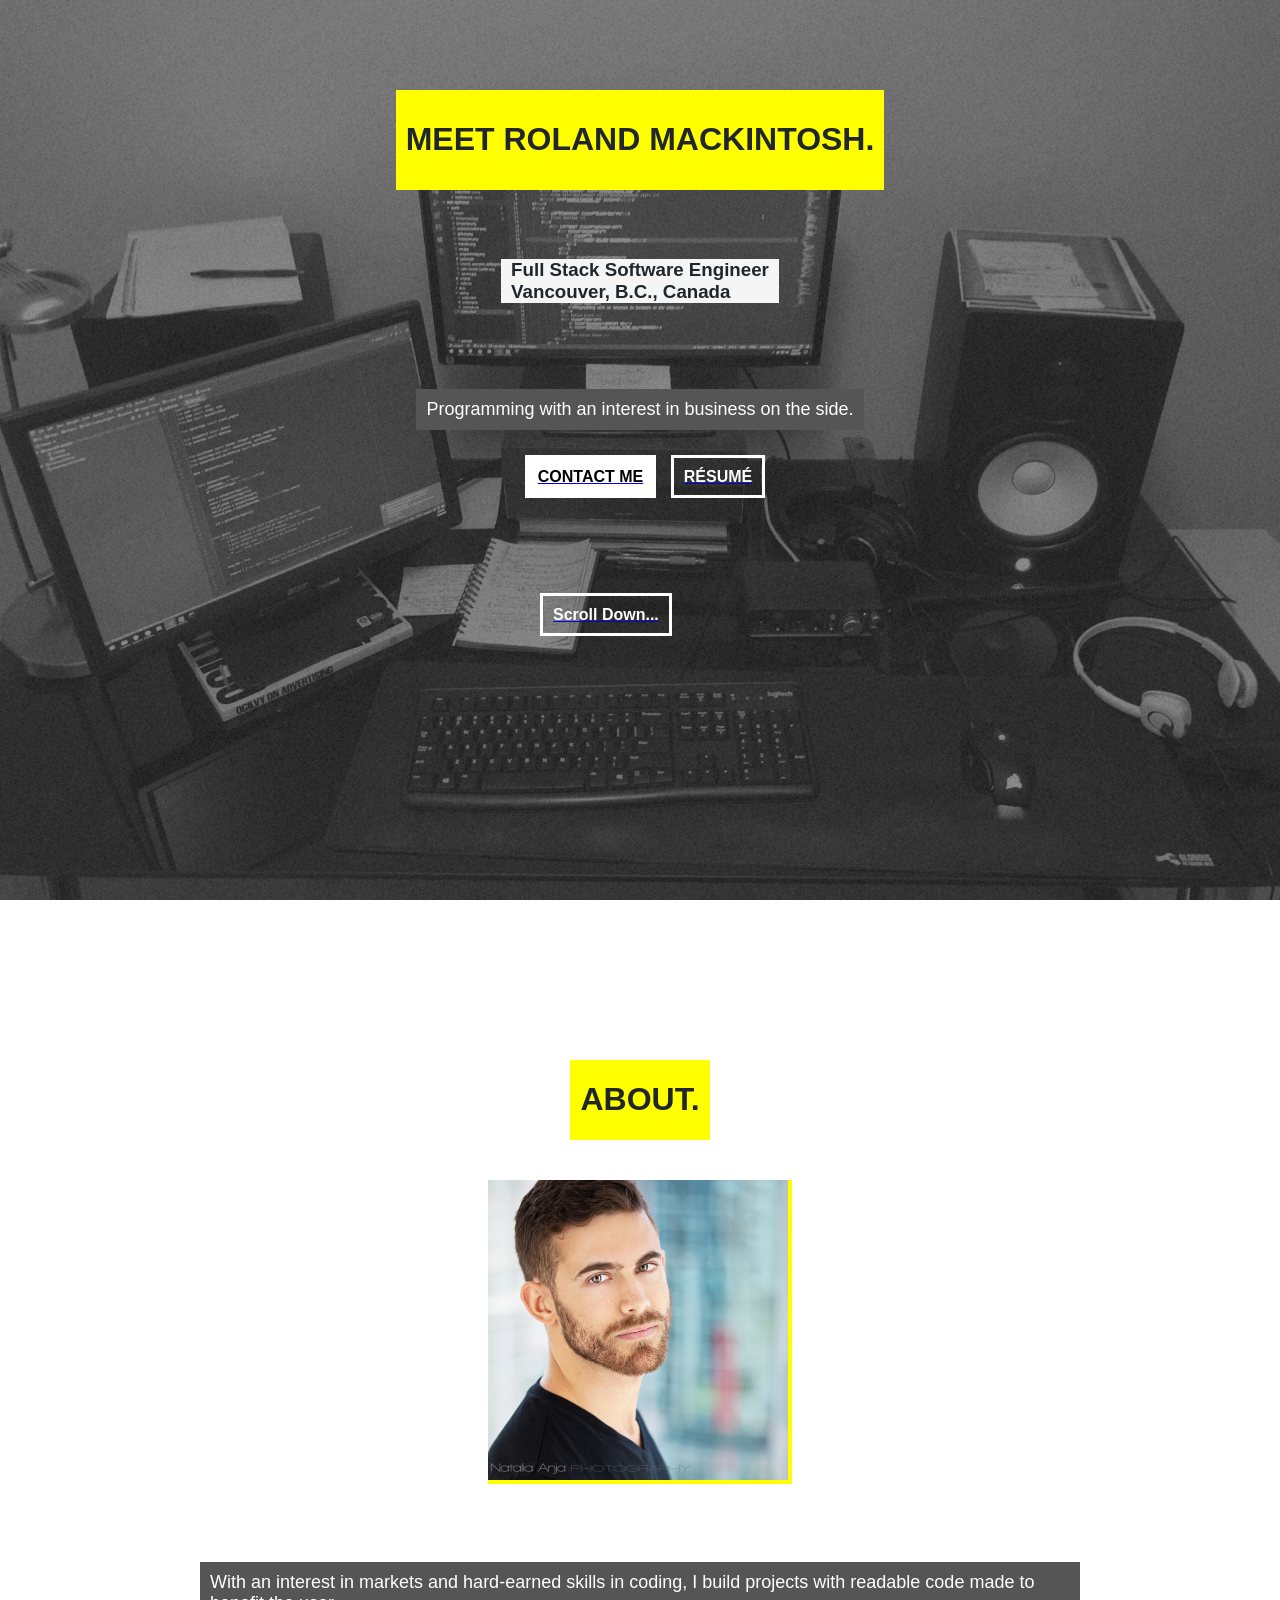
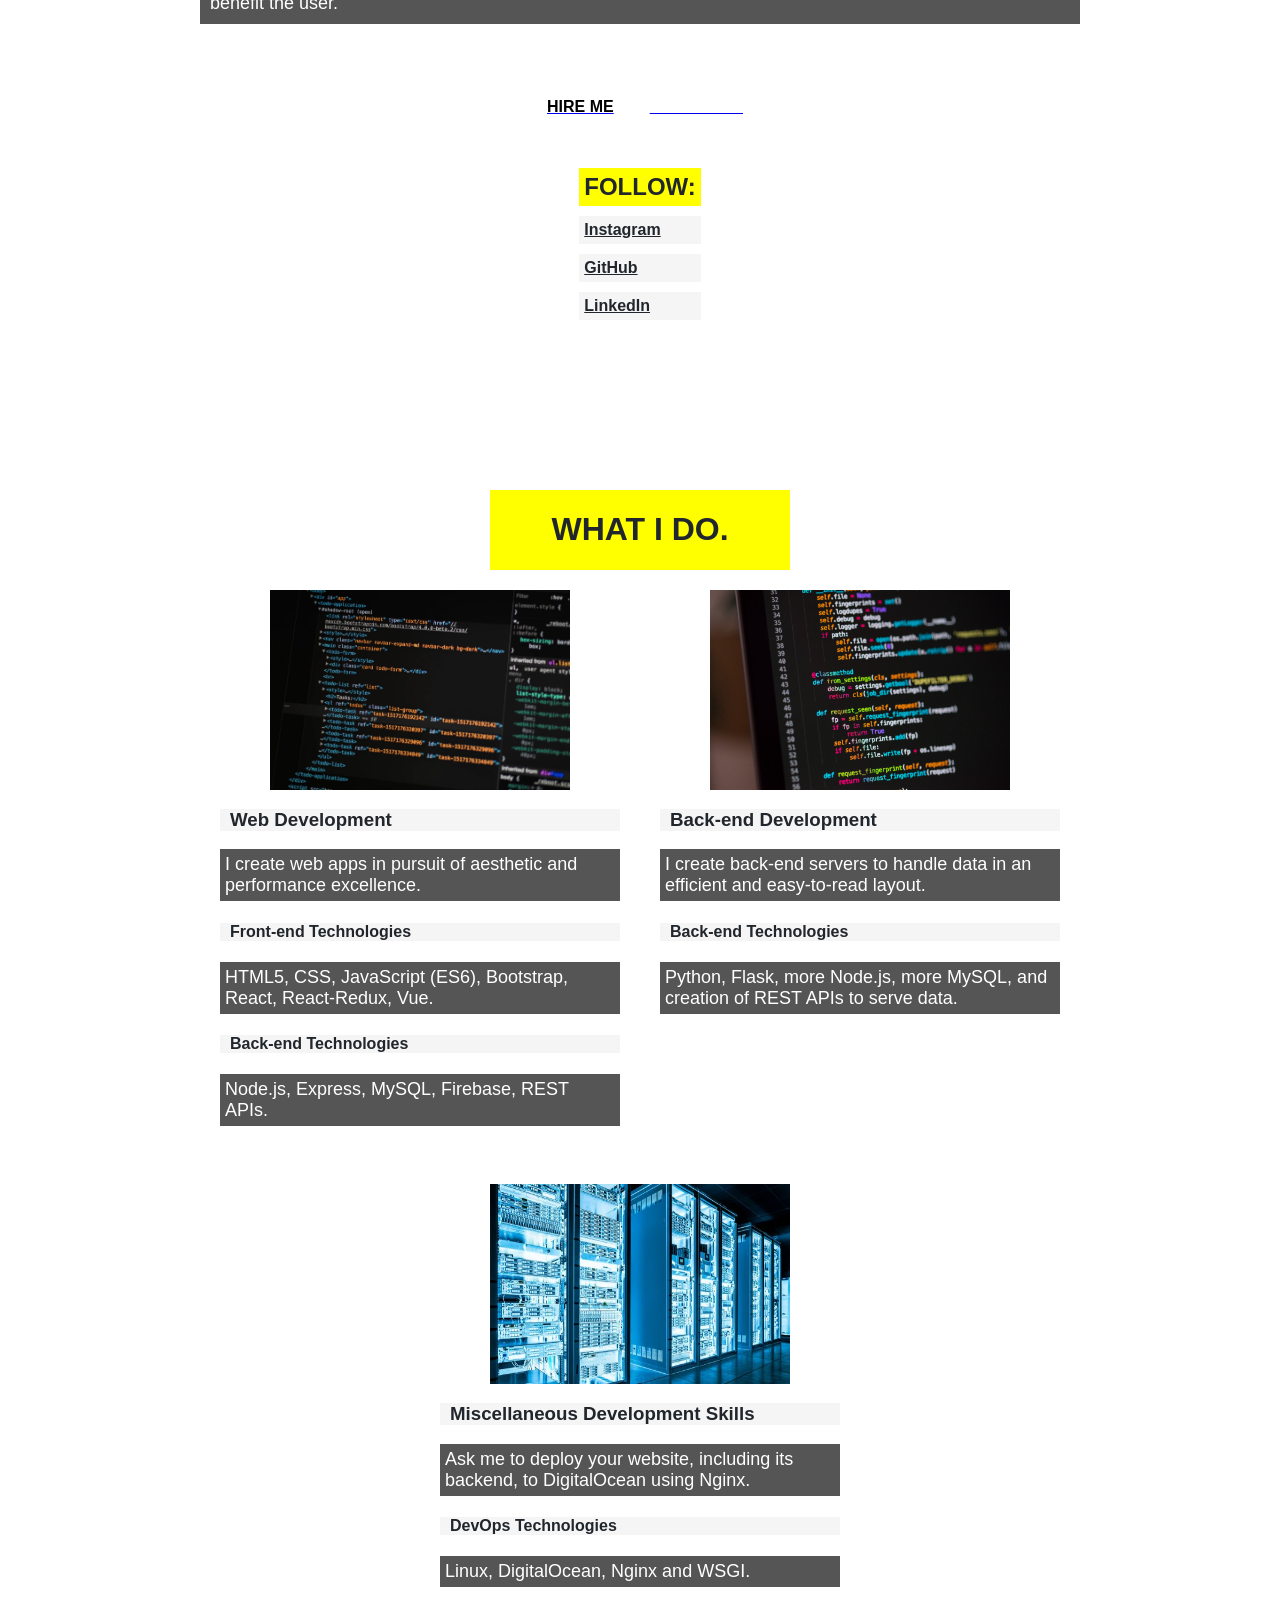
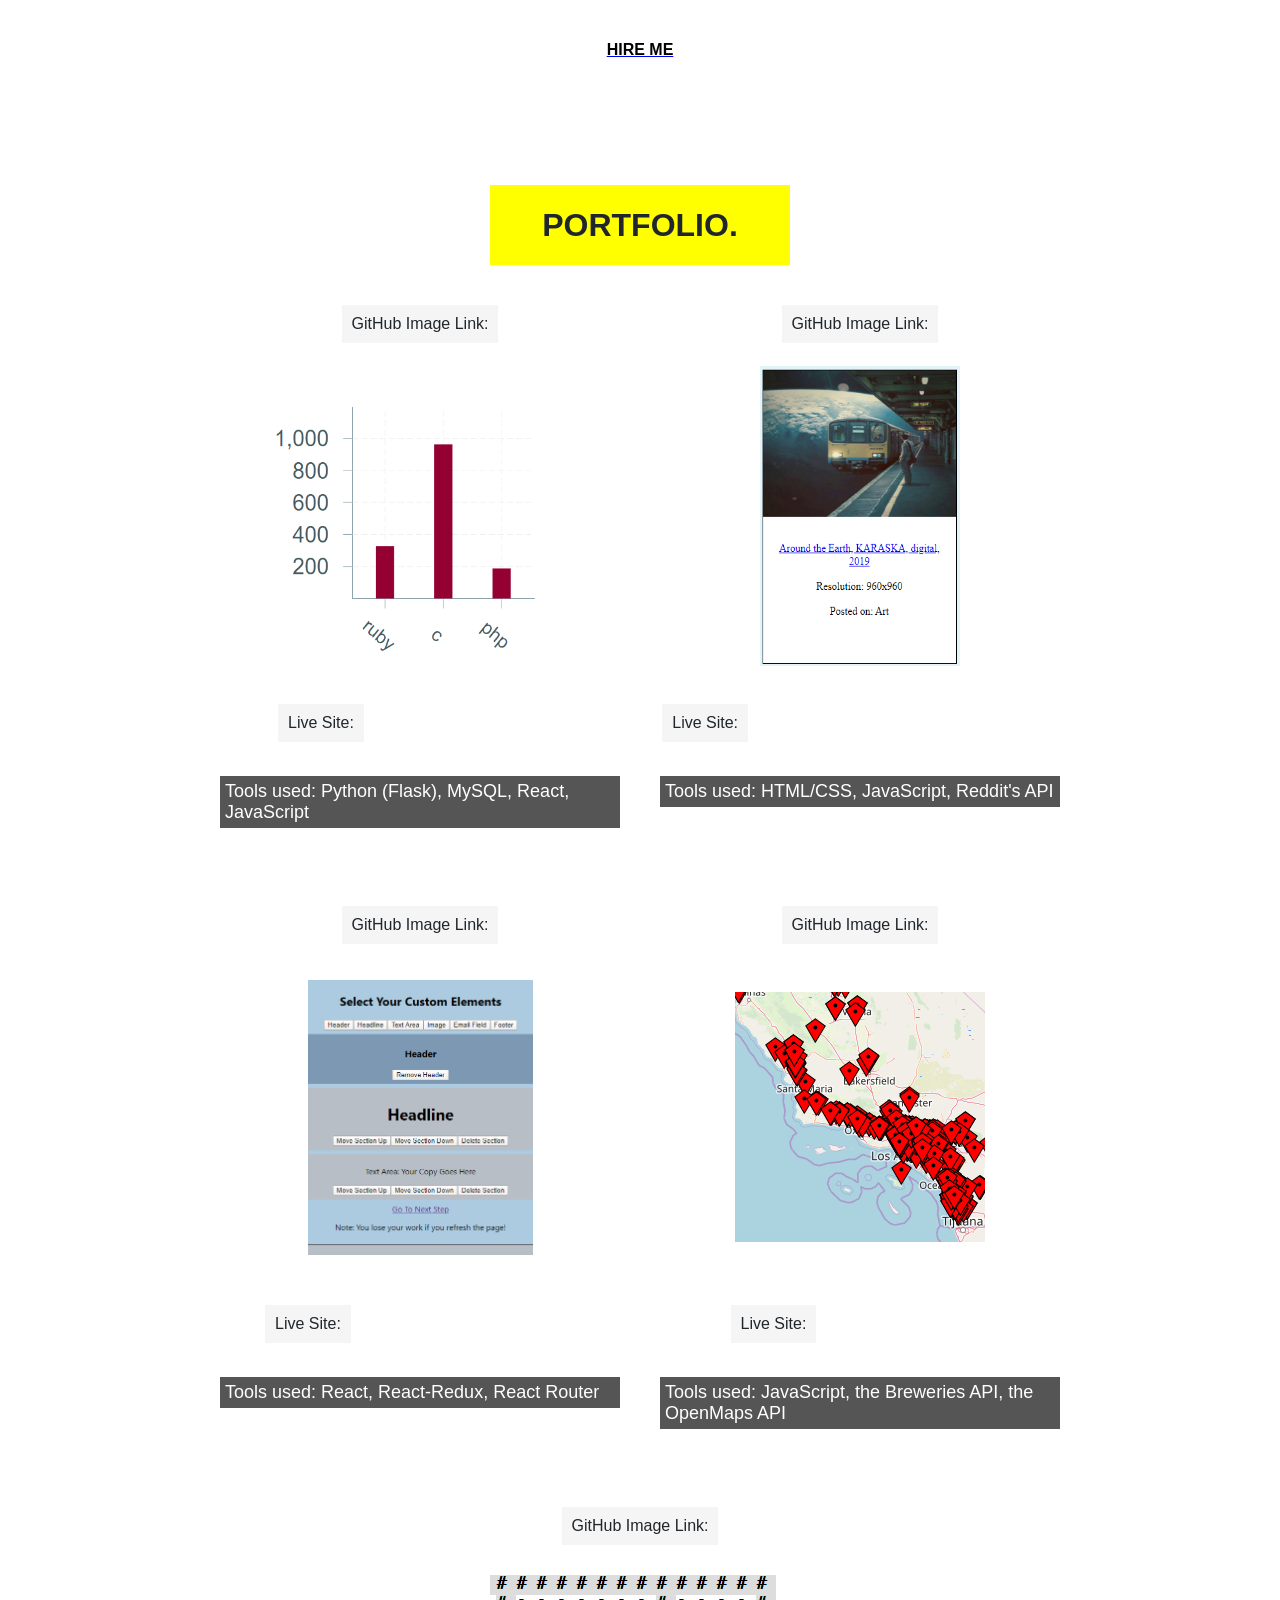
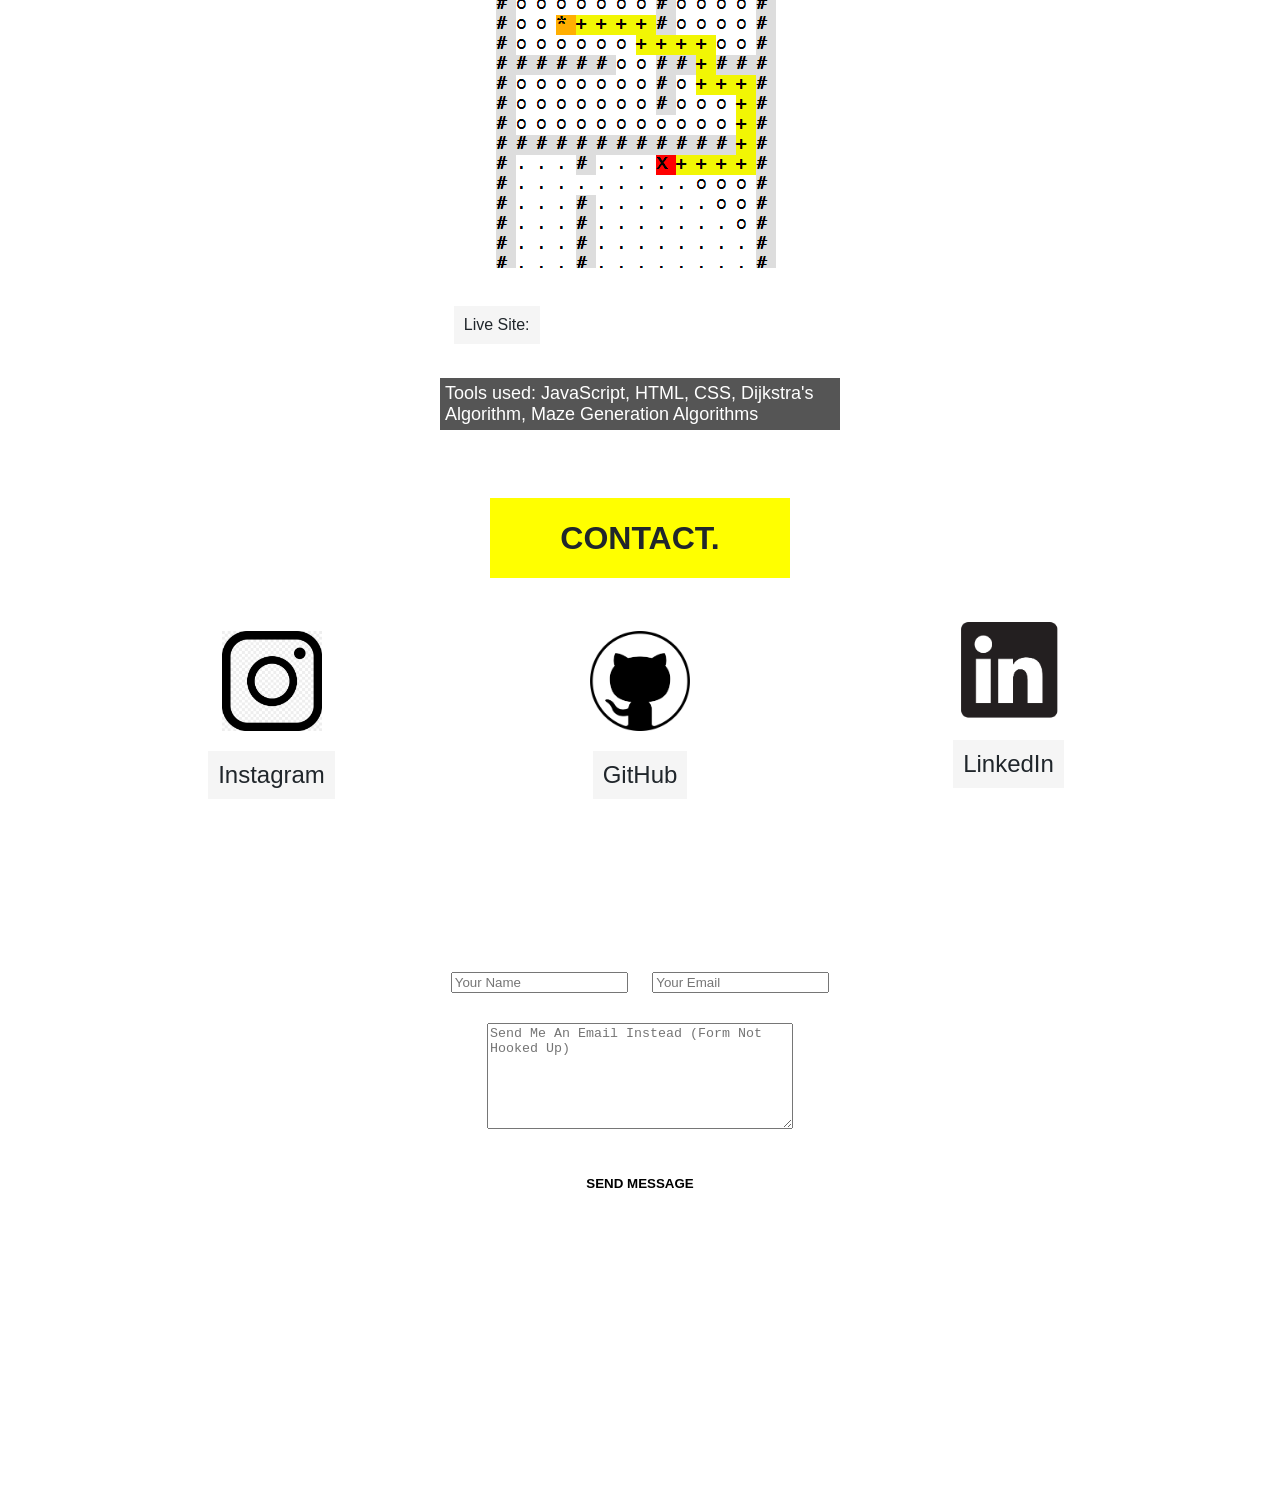
==== commit 1bafef63: "lol converted incorrect 'jpg' to 'jfif' extension" ====
--- a/index.html
+++ b/index.html
@@ -145,7 +145,7 @@
 				<!-- Back end card -->
 				<div class="card">
 					<div class="centered">
-						<img class="small-img" src="assets/images/python.jpg" alt="a placeholder image"
+						<img class="small-img" src="assets/images/python.jfif" alt="a placeholder image"
 							style="width: 300px; height: 200px;" />
 					</div>
 					<h3 class="white">
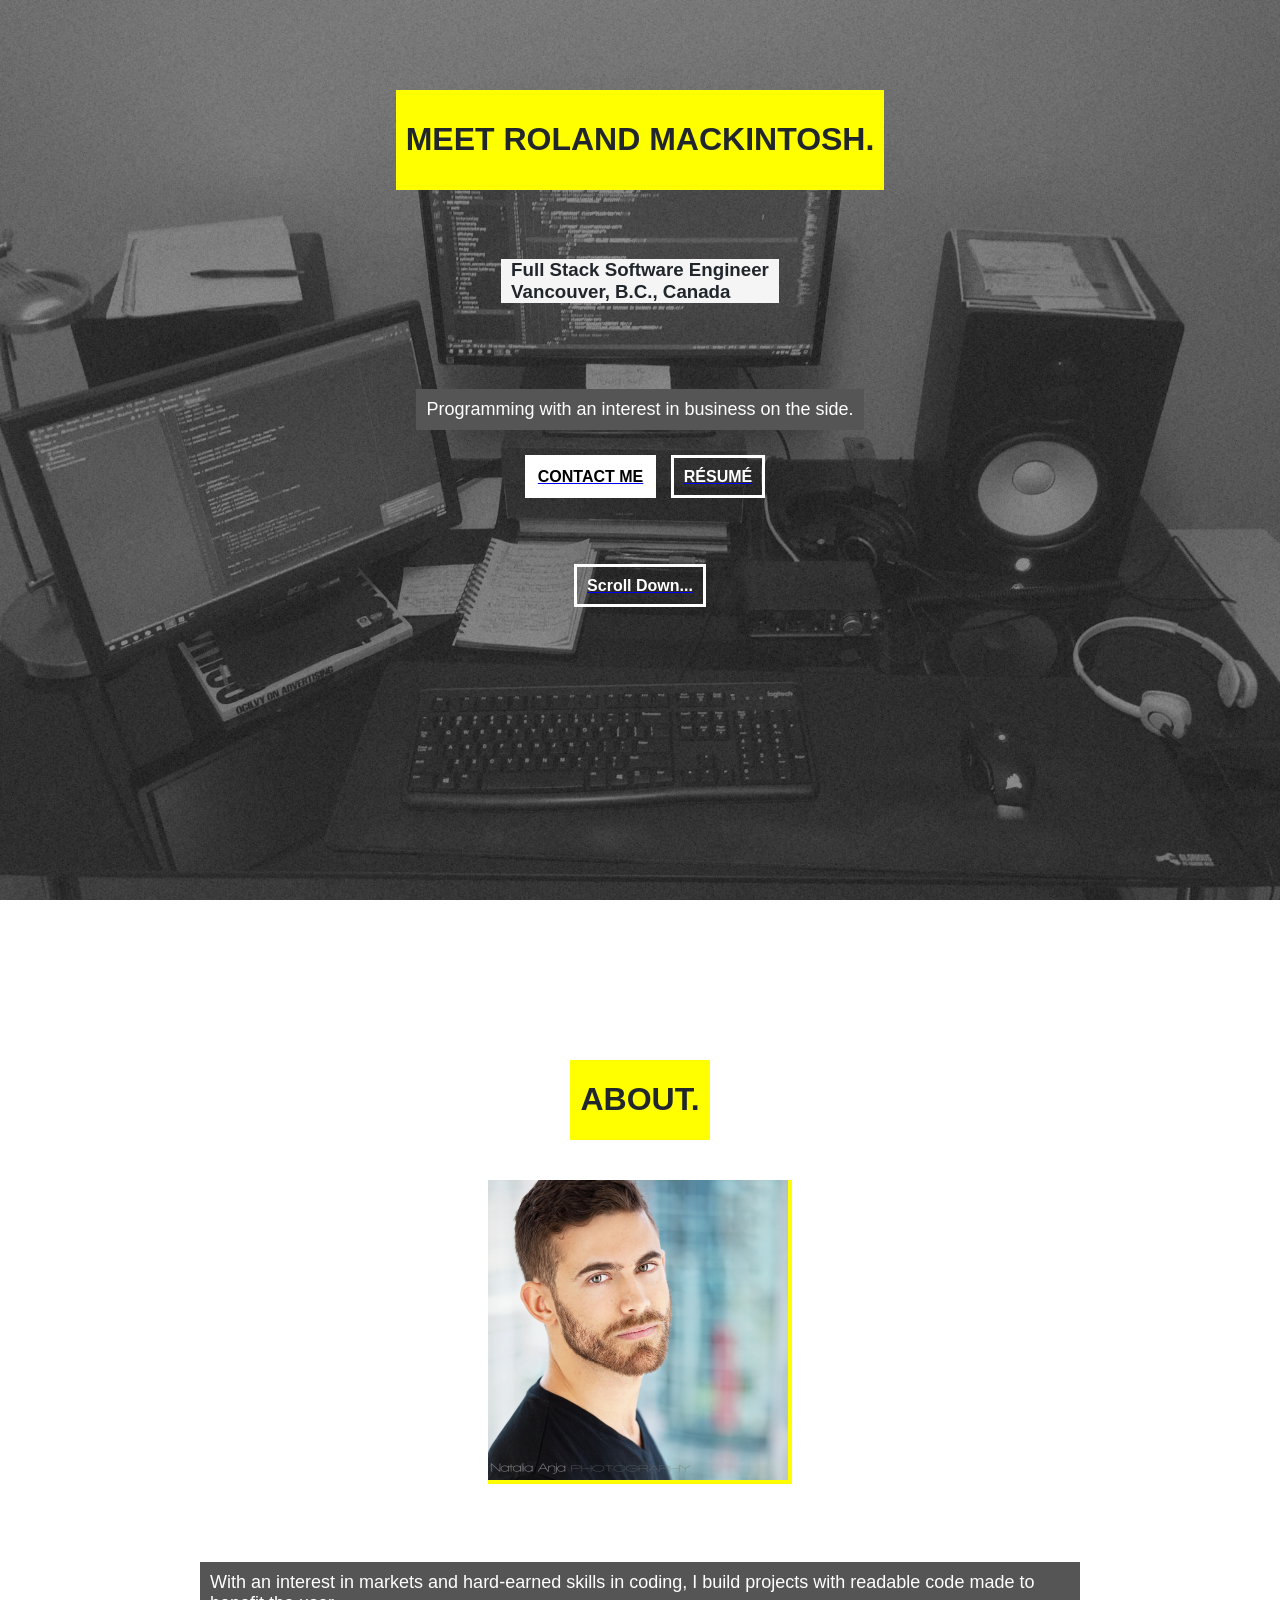
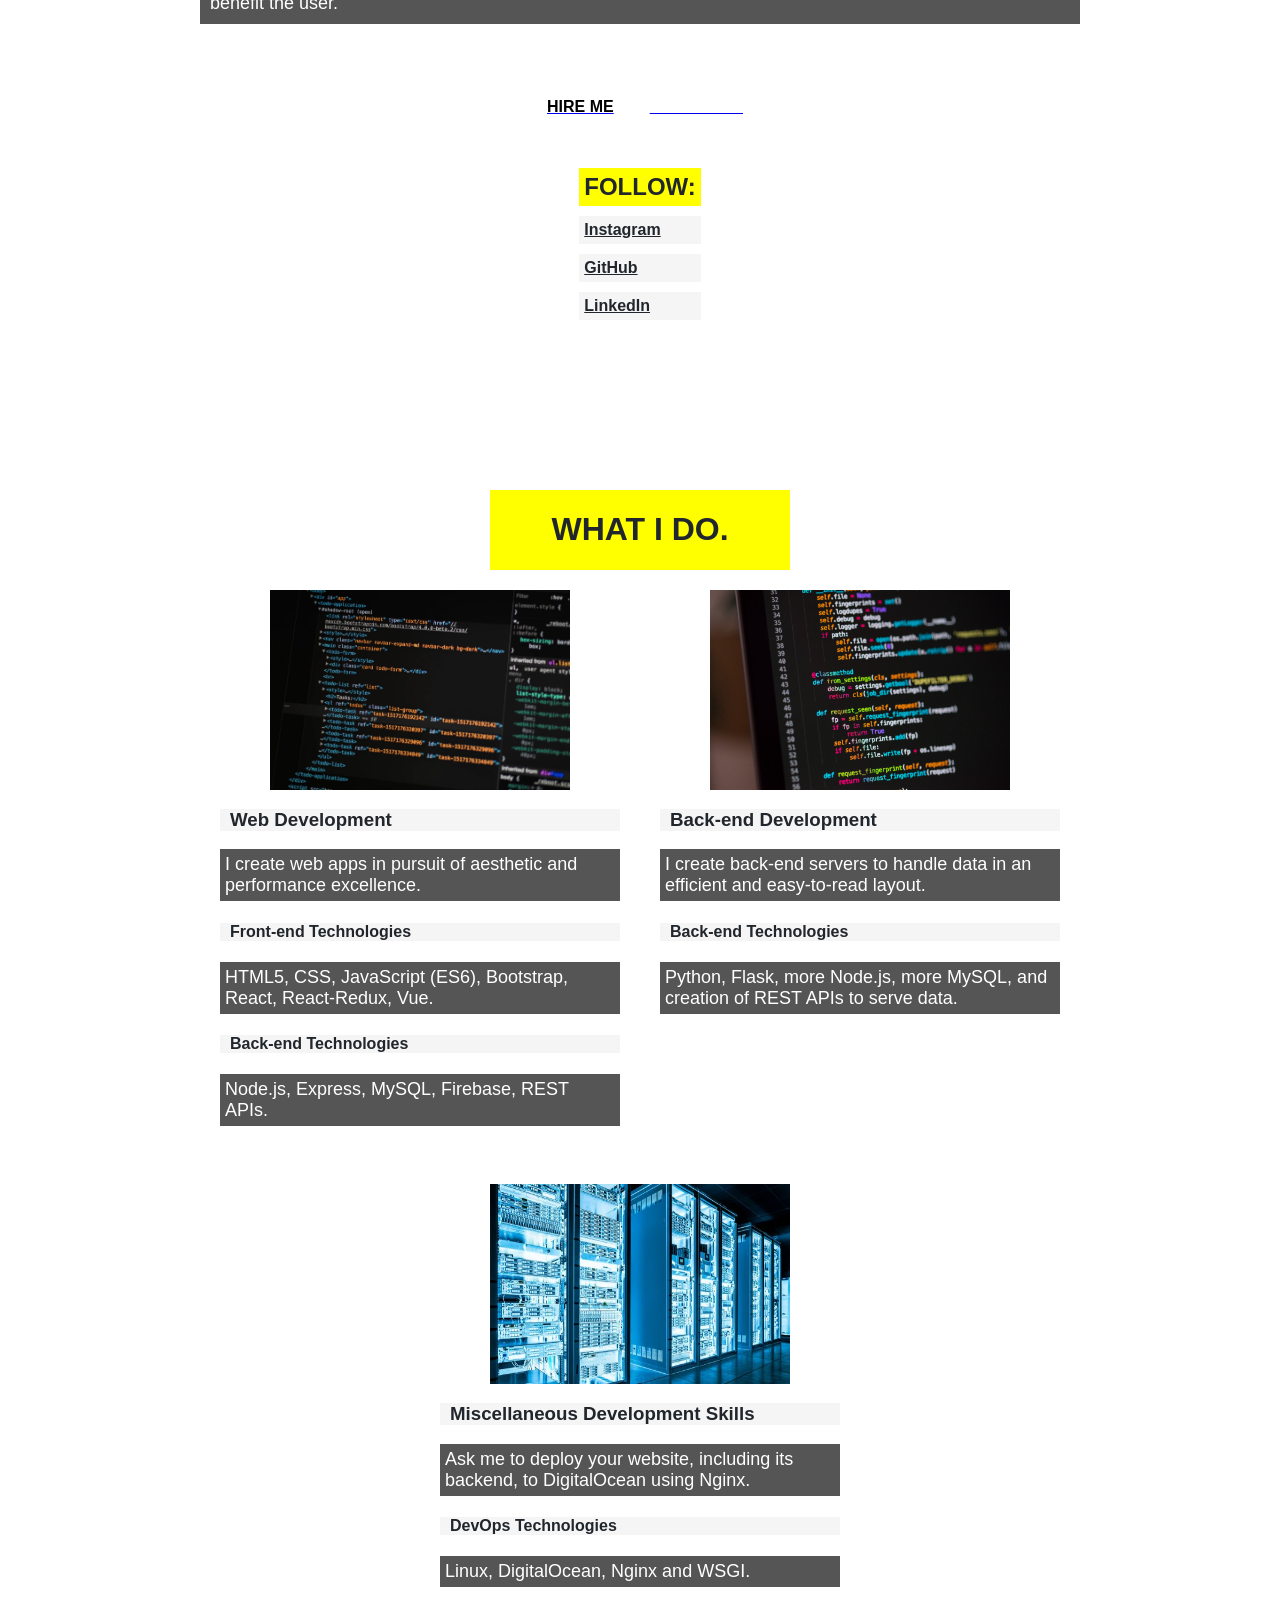
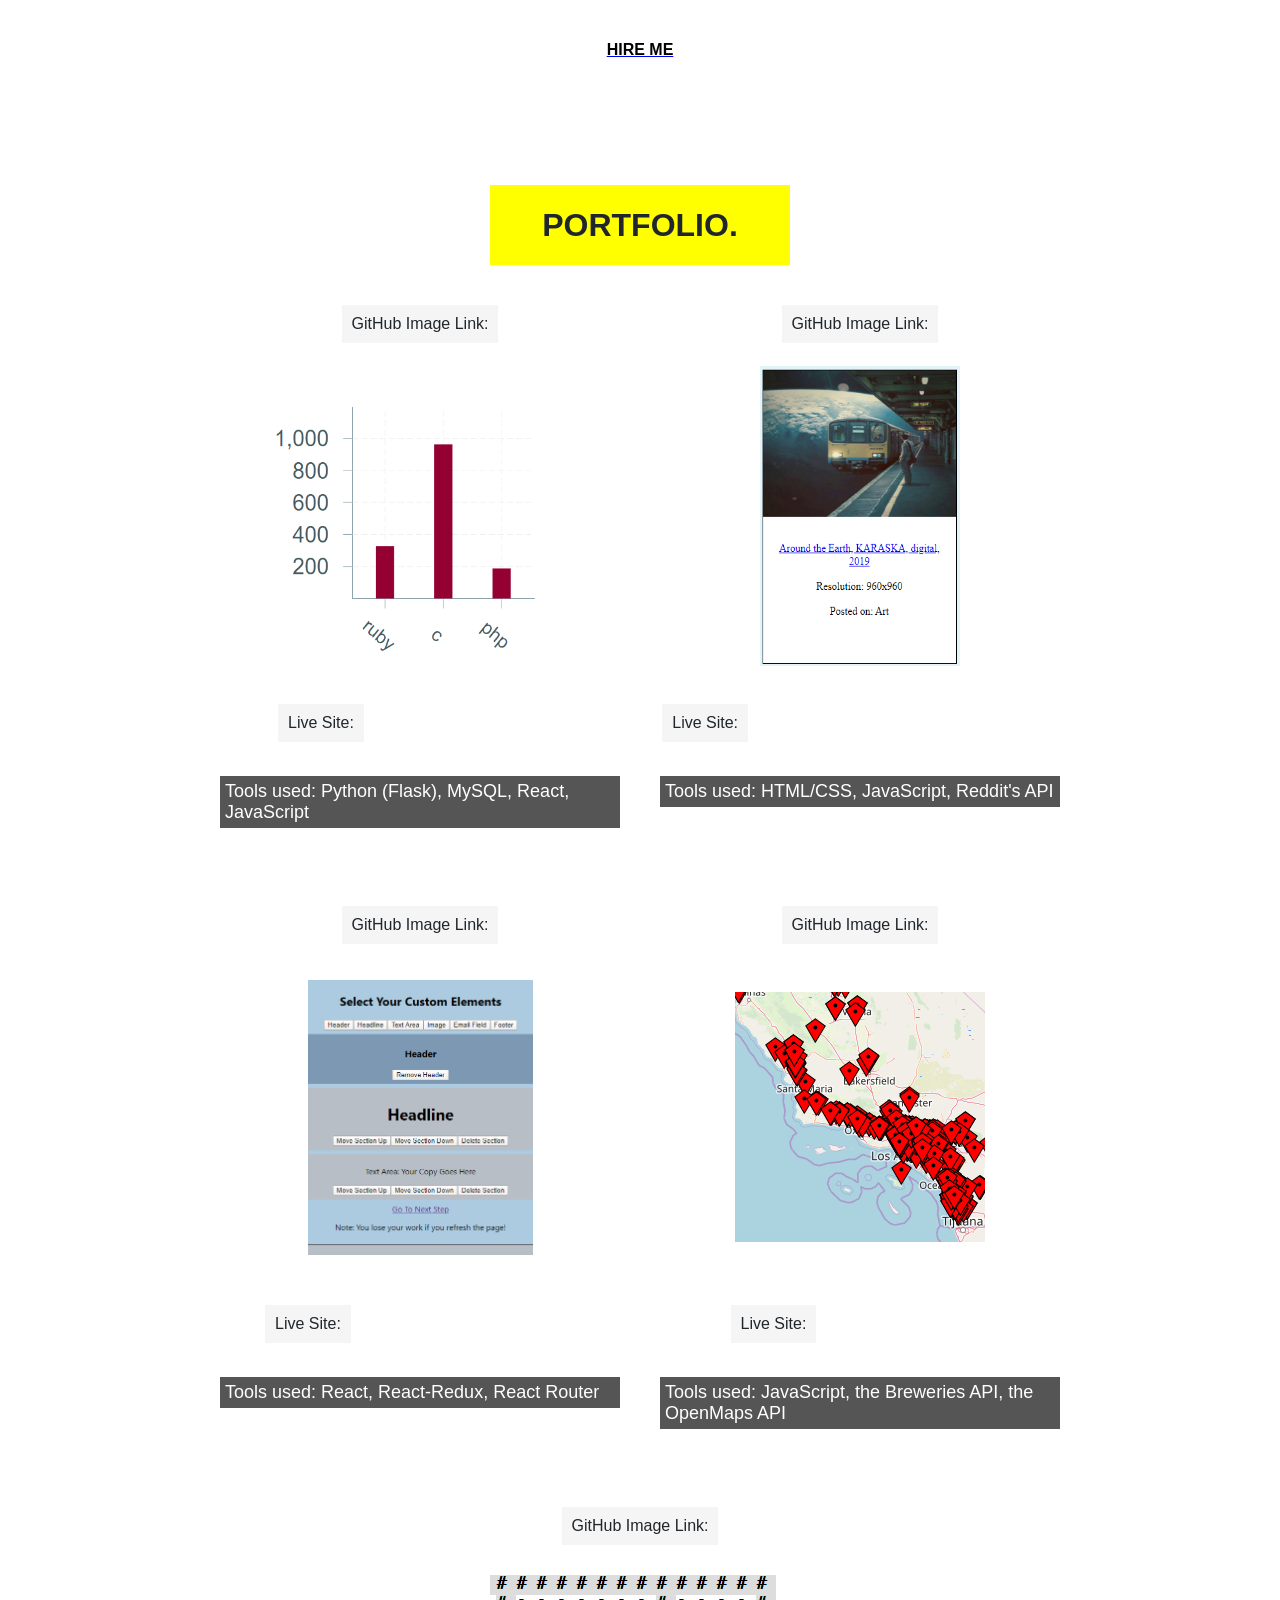
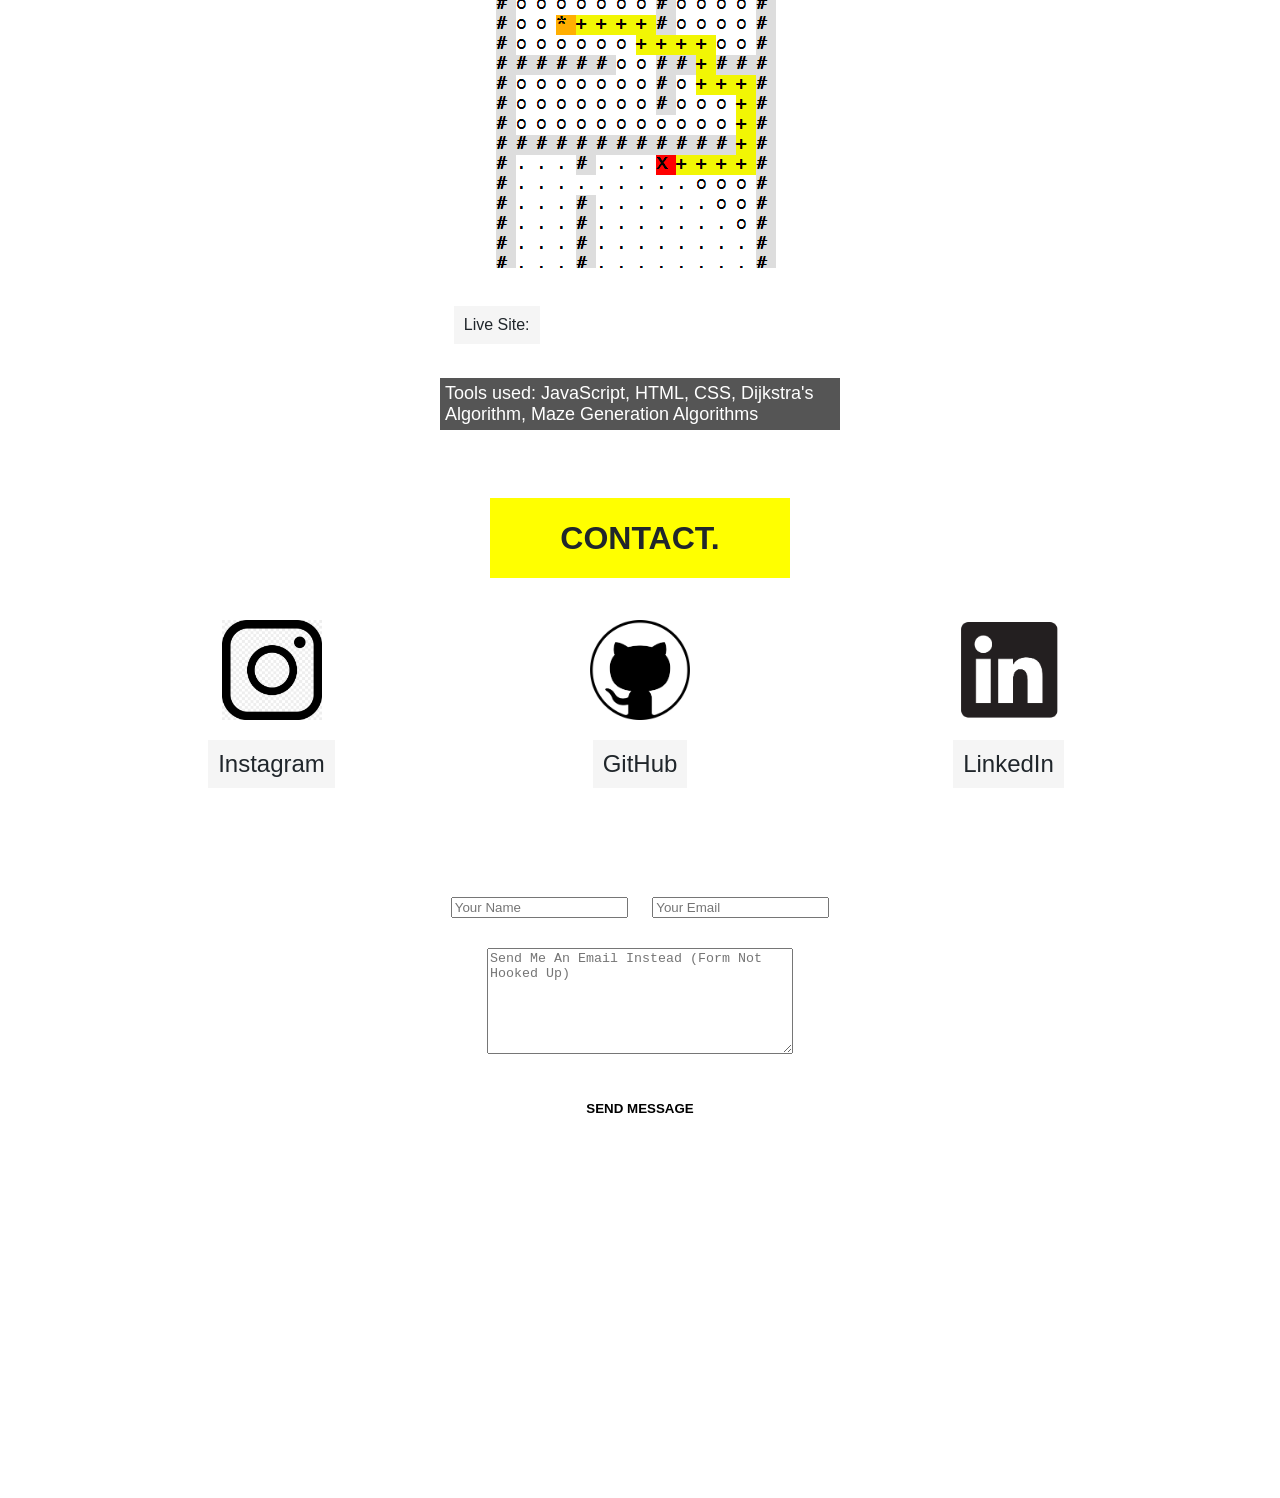
==== commit a8287739: "added 'Loading' overlay on page load. Linted file" ====
--- a/index.html
+++ b/index.html
@@ -11,6 +11,12 @@
 </head>
 
 <body>
+	<div id="overlay">
+		<div id="overlay-child">
+			<div id="overlay-text">Pretending to load...</div>
+			<div id="load-spinner"></div>
+		</div>
+	</div>
 	<div id="background" class="width-fix"></div>
 	<div id="noise" class="width-fix"></div>
 	<div id="color-overlay" class="width-fix"></div>
--- a/assets/style.css
+++ b/assets/style.css
@@ -1,421 +1,502 @@
-html, body {
-	width: 100%;
-	font-family: "Apercu Pro Medium", sans-serif;
-	margin: 0;
-	padding: 0;
+html,
+body {
+    width: 100%;
+    font-family: "Apercu Pro Medium", sans-serif;
+    margin: 0;
+    padding: 0;
 }
 
 p {
-	font-family: "Apercu Pro Medium", sans-serif;
-	font-weight: 400;
-	font-size: 18px;
-	color: #fff;
-	background-color: #555555;
-	padding: 5px;
+    font-family: "Apercu Pro Medium", sans-serif;
+    font-weight: 400;
+    font-size: 18px;
+    color: #fff;
+    background-color: #555555;
+    padding: 5px;
 }
 
 span {
-	padding: 10px;
+    padding: 10px;
 }
 
 input {
-	margin: 10px;
+    margin: 10px;
 }
 
 textarea {
-	height: 100px;
-	width: 300px;
+    height: 100px;
+    width: 300px;
+}
+
+#overlay {
+    width: 100;
+    height: 100vh;
+    position: absolute;
+    top: 0;
+    bottom: 0;
+    right: 0;
+    left: 0;
+    display: flex;
+    justify-content: center;
+    align-items: center;
+    background-color: black;
+    z-index: 9999;
+    -webkit-animation: slideIn 2s forwards;
+    -moz-animation: slideIn 2s forwards;
+    animation: slideIn 2s forwards;
+    animation-delay: 1.4s;
+}
+
+@-webkit-keyframes slideIn {
+    0% {
+        transform: translateX(0);
+    }
+    100% {
+        transform: translateX(-100%);
+    }
+}
+@-moz-keyframes slideIn {
+    0% {
+        transform: translateX(0);
+    }
+    100% {
+        transform: translateX(-100%);
+    }
+}
+@keyframes slideIn {
+    0% {
+        transform: translateX(0);
+    }
+    100% {
+        transform: translateX(-100%);
+    }
+}
+
+#overlay-child {
+    z-index: 10000;
+}
+
+#overlay-text {
+    color: white;
+    font-family: "Courier New", Courier, monospace;
+    font-size: 30px;
 }
 
 #background {
-	position: fixed;
-	width: 100%;
-	height: 100%;
-	background-image: url("images/background.jpg");
-	/* background-size: 100% 100%; */
-	background-size: cover;
-	background-position: center;
-	background-attachment: fixed;
-	filter: grayscale(100%);
-	z-index: -2;
+    position: fixed;
+    width: 100%;
+    height: 100%;
+    background-image: url("images/background.jpg");
+    /* background-size: 100% 100%; */
+    background-size: cover;
+    background-position: center;
+    background-attachment: fixed;
+    filter: grayscale(100%);
+    z-index: -2;
 }
 
 /* via https://www.youtube.com/watch?v=niEsB80l754 */
 #noise {
-	position: fixed;
-	width: 100%;
-	height: 100%;
-	background: url("images/tv-noise2.jpg");
-	background-attachment: fixed;
-	background-size: 30%;
-	opacity: 0.2;
-	animation: tvNoise 0.5s steps(10) infinite;
-	z-index: -1;
+    position: fixed;
+    width: 100%;
+    height: 100%;
+    background: url("images/tv-noise2.jpg");
+    background-attachment: fixed;
+    background-size: 30%;
+    opacity: 0.2;
+    animation: tvNoise 0.5s steps(10) infinite;
+    z-index: -1;
 }
 
 @keyframes tvNoise {
-	0% {
-		background-position: 0 0;
-	}
-	100% {
-		background-position: 100% 100%;
-	}
+    0% {
+        background-position: 0 0;
+    }
+    100% {
+        background-position: 100% 100%;
+    }
 }
 
 /* Firefox < 16 */
 @-moz-keyframes tvNoise {
-	from {
-		background-position: 0 0;
-	}
-	to {
-		background-position: 100% 100%;
-	}
+    from {
+        background-position: 0 0;
+    }
+    to {
+        background-position: 100% 100%;
+    }
 }
 
 /* Safari, Chrome and Opera > 12.1 */
 @-webkit-keyframes tvNoise {
-	from {
-		background-position: 0 0;
-	}
-	to {
-		background-position: 100% 100%;
-	}
+    from {
+        background-position: 0 0;
+    }
+    to {
+        background-position: 100% 100%;
+    }
 }
 
 /* Internet Explorer */
 @-ms-keyframes tvNoise {
-	from {
-		background-position: 0 0;
-	}
-	to {
-		background-position: 100% 100%;
-	}
+    from {
+        background-position: 0 0;
+    }
+    to {
+        background-position: 100% 100%;
+    }
 }
 
 /* Opera < 12.1 */
 @-o-keyframes tvNoise {
-	from {
-		background-position: 0 0;
-	}
-	to {
-		background-position: 100% 100%;
-	}
+    from {
+        background-position: 0 0;
+    }
+    to {
+        background-position: 100% 100%;
+    }
 }
 /* end youtube section */
 
 #color-overlay {
-	width: 100%;
-	height: 100%;
-	background: #000;
-	opacity: 0.5;
-	position: fixed;
-	z-index: -2;
+    width: 100%;
+    height: 100%;
+    background: #000;
+    opacity: 0.5;
+    position: fixed;
+    z-index: -2;
 }
 
 #contact-container {
-	display: flex;
-	flex-wrap: nowrap;
-	justify-content: space-evenly;
-	align-items: center;
+    display: flex;
+    flex-wrap: nowrap;
+    justify-content: space-evenly;
+    align-items: center;
 }
 
 @media screen and (max-width: 600px) {
-	#contact-container {
-		flex-direction: column;
-	}
+    #contact-container {
+        flex-direction: column;
+    }
 }
 
 #me {
-	margin: 0px 4px 4px 0px;
-	height: 300px;
-	width: 300px;
+    margin: 0px 4px 4px 0px;
+    height: 300px;
+    width: 300px;
 }
 
 #me-container {
-	margin: 40px;
-	display: flex;
-	justify-content: center;
-	align-items: center;
+    margin: 40px;
+    display: flex;
+    justify-content: center;
+    align-items: center;
 }
 
 #follow-list {
-	white-space: nowrap;
-	list-style: none;
+    white-space: nowrap;
+    list-style: none;
     padding-left: 0;
 }
 
 #form-container {
-	margin: 50px;
+    margin: 50px;
 }
 
 #form-container div {
-	margin: 20px;
-	text-align: center;
+    margin: 20px;
+    text-align: center;
 }
 
 #home {
-	min-height: 800px;
+    min-height: 800px;
 }
 
 #home-container {
-	padding: 40px;
-	height: auto;
-	display: flex;
-	flex-direction: column;
-	justify-content: center;
-	align-items: center;
+    padding: 40px;
+    height: auto;
+    display: flex;
+    flex-direction: column;
+    justify-content: center;
+    align-items: center;
 }
 
 #home-header {
-	margin: 20px 20px 20px 20px;
+    margin: 20px 20px 20px 20px;
 }
 
 #identity {
-	padding: 30px;
+    padding: 30px;
 }
 
 #nov2020-spacer {
-	margin: 0 0 80px 0;
+    margin: 0 0 80px 0;
 }
 
 #scroll-indicator {
-	margin: 120px;
-	height: 100px;
-	width: 200px;
+    width: 100%;
+    height: 200px;
+    margin: 0;
+    display: flex;
+    justify-content: center;
+    align-items: center;
 }
 
 #section-container {
-	/* border: 3px solid red; */
-	width: 100%;
-	display: flex;
-	flex-direction: column;
-	justify-content: center;
-	align-items: center;
+    /* border: 3px solid red; */
+    width: 100%;
+    display: flex;
+    flex-direction: column;
+    justify-content: center;
+    align-items: center;
 }
 
 #spacer {
-	height: 100px;
+    height: 100px;
 }
 
 /* Buttons */
 
 .white-button {
-	margin: 10px;
-	padding: 10px;
-	border: 3px solid white;
-	background-color: white;
-	color: black;
-	font-family: "Apercu Pro Medium", sans-serif;
-	font-weight: 900;
+    margin: 10px;
+    padding: 10px;
+    border: 3px solid white;
+    background-color: white;
+    color: black;
+    font-family: "Apercu Pro Medium", sans-serif;
+    font-weight: 900;
 }
 
 .black-button {
-	padding: 10px;
-	border: 3px solid white;
-	color: white;
-	font-family: "Apercu Pro Medium", sans-serif;
-	font-weight: 900;
+    padding: 10px;
+    border: 3px solid white;
+    color: white;
+    font-family: "Apercu Pro Medium", sans-serif;
+    font-weight: 900;
 }
 
 /* End Buttons */
 
 .blurb {
-	margin: 20px 200px 20px 200px;
+    margin: 20px 200px 20px 200px;
 }
 
 .blurb p {
-	padding: 10px;
+    padding: 10px;
 }
 
 .bold {
-	font-size: 16px;
-	font-weight: bold;
-	padding: 5px;
-	margin: 10px;
-	display: block;
+    font-size: 16px;
+    font-weight: bold;
+    padding: 5px;
+    margin: 10px;
+    display: block;
 }
 
 .button-container {
-	/* border: 3px solid yellow; */
-	margin: 20px;
-	height: 50px;
-	display: flex;
-	flex-wrap: wrap;
-	justify-content: center;
-	align-items: center;
+    /* border: 3px solid yellow; */
+    margin: 20px;
+    height: 50px;
+    display: flex;
+    flex-wrap: wrap;
+    justify-content: center;
+    align-items: center;
 }
 
 .card {
-	margin: 20px;
-	/* border: 1px solid black; */
-	width: 400px;
+    margin: 20px;
+    /* border: 1px solid black; */
+    width: 400px;
 }
 
 .centered-col {
-	display: flex;
-	flex-direction: column;
-	align-items: center;
+    display: flex;
+    flex-direction: column;
+    align-items: center;
 }
 
 .centered {
-	display: flex;
-	justify-content: center;
+    display: flex;
+    justify-content: center;
 }
 
 .contact-card {
-	padding: 20px;
-	margin: 20px;
-	width: 110px;
-	border: 2px solid white;
-	display: flex;
-	flex-direction: column;
-	align-items: center;
+    padding: 20px;
+    margin: 20px;
+    width: 110px;
+    height: 155px;
+    border: 2px solid white;
+    display: flex;
+    flex-direction: column;
+    align-items: center;
 }
 
 .contact-card a {
-	color: white;
-	font-size: 18px;
+    color: white;
+    font-size: 18px;
 }
 
 .contact-card span {
-	margin: 20px;
+    margin: 20px;
 }
 
 .contact-icon {
-	width: 100px;
-	height: 100px;
+    width: 100px;
+    height: 100px;
 }
 
 .contact-title {
-	font-size: 24px;
+    font-size: 24px;
 }
 
 .debug-red {
-	border: 3px solid red;
+    border: 3px solid red;
 }
 
 .debug-blue {
-	border: 3px solid blue;
+    border: 3px solid blue;
 }
 
 .debug-green {
-	border: 3px solid green;
+    border: 3px solid green;
 }
 
 .flex-container {
-	display: flex;
-	flex-wrap: wrap;
-	justify-content: center;
-	/* note: align-items must be off w/ desktop size */
-	/* align-items: center; */
+    display: flex;
+    flex-wrap: wrap;
+    justify-content: center;
+    /* note: align-items must be off w/ desktop size */
+    /* align-items: center; */
 }
 
 .header-center {
-	width: 300px;
+    width: 300px;
 }
 
 .header-width {
-	display: flex;
-	justify-content: center;
-	align-items: center;
+    display: flex;
+    justify-content: center;
+    align-items: center;
 }
 
 .headline-container {
-	width: fit-content;
+    width: fit-content;
 }
 
 .portfolio-image-container {
-	height: 300px;
-	display: flex;
-	justify-content: center;
-	align-items: center;
-	border: 3px solid white;
+    height: 300px;
+    display: flex;
+    justify-content: center;
+    align-items: center;
+    border: 3px solid white;
 }
 
 .portfolio-text-container {
-	margin: 20px 0px 20px 0px;
-	display: flex;
-	flex-wrap: wrap;
-	justify-content: center;
-	align-items: center;
+    margin: 20px 0px 20px 0px;
+    display: flex;
+    flex-wrap: wrap;
+    justify-content: center;
+    align-items: center;
 }
 
 .portfolio-text-container a {
-	font-size: 18px;
-	font-weight: bold;
-	color: white;
-	margin: 10px;
-	padding: 10px;
-	border: 3px solid white;
+    font-size: 18px;
+    font-weight: bold;
+    color: white;
+    margin: 10px;
+    padding: 10px;
+    border: 3px solid white;
 }
 
 .section-div {
-	min-height: 1000px;
-	width: 100%;
-	margin: 0 auto;
-	padding-top: 30px;
-	/* border: 2px solid green; */
+    min-height: 1000px;
+    width: 100%;
+    margin: 0 auto;
+    padding-top: 30px;
+    /* border: 2px solid green; */
 }
 
 .disable {
-	display: none !important;
+    display: none !important;
 }
 
 /*// YELLOW BACKGROUNDS //*/
 
 .yellow {
-	background-color: yellow;
-	color: #20262b;
-	position: relative;
+    background-color: yellow;
+    color: #20262b;
+    position: relative;
 }
 
 /*// WHITE BACKGROUNDS //*/
 
 .white {
-	background-color: whitesmoke;
-	color: #20262b;
-	position: relative;
+    background-color: whitesmoke;
+    color: #20262b;
+    position: relative;
 }
 
 /* MOBILE RESPONSIVE CHANGES BELOW */
 
 #home-header h1 {
-	padding: 10px;
+    padding: 10px;
 }
 
 .sml-screen-padding span {
-	text-align: center;
+    text-align: center;
 }
 
 @media only screen and (max-width: 800px) {
-	#identity {
-		padding: 10px 60px;
-	}
-	.blurb {
-		margin: 20px 80px 20px 80px;
-	}
+    #identity {
+        padding: 10px 60px;
+    }
+    .blurb {
+        margin: 20px 80px 20px 80px;
+    }
+
+    /* text aligning things */
+
+    #home-header h1 {
+        text-align: center;
+    }
+
+    .blurb * {
+        text-align: center;
+    }
+
+    .card h3 {
+        text-align: center;
+    }
+
+    .card h4 {
+        text-align: center;
+    }
+
+    .card p {
+        text-align: center;
+    }
 }
 
 @media only screen and (max-width: 380px) {
-	.blurb {
-		margin: 20px 40px 20px 40px;
-	}
-
-	.blurb p {
-		margin: 20px;
-	}
-
-	.button-container {
-		margin: 20px 20px 100px 20px;
-	}
-
-	.button-container a {
-		margin: 20px;
-	}
-
-	.mobile-col-centering {
-		text-align: center;
-	}
+    .blurb {
+        margin: 20px 40px 20px 40px;
+    }
+
+    .blurb p {
+        margin: 20px;
+    }
+
+    .button-container {
+        margin: 20px 20px 100px 20px;
+    }
+
+    .button-container a {
+        margin: 20px;
+    }
+
+    .mobile-col-centering {
+        text-align: center;
+    }
 }
 
 /* november 2020 update below */
@@ -423,159 +504,158 @@
 /* november 2020 update below */
 
 @media only screen and (min-width: 470px) and (max-width: 550px) {
-	#home-container {
-		margin-top: 40px;
-		padding: 0px;
-		display: inline-block;
-	}
-
-	#home-container .fade-in {
-		display: flex;
-		justify-content: center;
-	}
-
-	#home-header {
-		margin: 40px 40px 0 40px;
-		text-align: center;
-	}
-
-	#identity {
-		padding: 10px 60px;
-	}
-
-	#identity div h3 {
-		text-align: center;
-	}
-
-	#scroll-indicator {
-		width: 100%;
-		height: 200px;
-		margin: 0;
-		display: flex;
-		justify-content: center;
-		align-items: center;
-	}
+    #home-container {
+        margin-top: 40px;
+        padding: 0px;
+        display: inline-block;
+    }
+
+    #home-container .fade-in {
+        display: flex;
+        justify-content: center;
+    }
+
+    #home-header {
+        margin: 40px 40px 0 40px;
+        text-align: center;
+    }
+
+    #identity {
+        padding: 10px 60px;
+    }
+
+    #identity div h3 {
+        text-align: center;
+    }
+
+    #scroll-indicator {
+        width: 100%;
+        height: 200px;
+        margin: 0;
+        display: flex;
+        justify-content: center;
+        align-items: center;
+    }
 }
 
 @media only screen and (min-width: 380px) and (max-width: 469px) {
-
-	#home-container {
-		margin: 0;
-		padding: 0;
-	}
-
-	#home-container .fade-in {
-		margin: 20px 0;
-	}
-
-	#home-header {
-		width: 330px;
-		margin: 30px 10px 0 10px;
-		text-align: center;
-	}
-
-	#identity {
-		padding: 10px;
-	}
-
-	#me-container {
-		margin: 30px 0 0 0;
-	}
-
-	#scroll-indicator {
-		width: 100%;
-		margin: 20px 0;
-		display: flex;
-		justify-content: center;
-		align-items: center;
-	}
-
-	.blurb {
-		width: 320px;
-		margin: 8px 0 !important;
-	}
+    #home-container {
+        margin: 0;
+        padding: 0;
+    }
+
+    #home-container .fade-in {
+        margin: 20px 0;
+    }
+
+    #home-header {
+        width: 330px;
+        margin: 30px 10px 0 10px;
+        text-align: center;
+    }
+
+    #identity {
+        padding: 10px;
+    }
+
+    #me-container {
+        margin: 30px 0 0 0;
+    }
+
+    #scroll-indicator {
+        width: 100%;
+        margin: 20px 0;
+        display: flex;
+        justify-content: center;
+        align-items: center;
+    }
+
+    .blurb {
+        width: 320px;
+        margin: 8px 0 !important;
+    }
 }
 
 @media only screen and (max-width: 379px) {
-	#home-container {
-		margin: 0;
-		padding: 0;
-	}
-
-	#home-container .fade-in {
-		margin: 20px 0;
-	}
-
-	#home-header {
-		width: 250px;
-		margin: 10px 10px 0 10px;
-		text-align: center;
-	}
-
-	#home-header h1 {
-		font-size: 26px;
-	}
-
-	#identity {
-		padding: 10px;
-	}
-
-	#scroll-indicator {
-		width: 100%;
-		margin: 20px 0;
-		display: flex;
-		justify-content: center;
-		align-items: center;
-	}
-
-	.blurb {
-		width: 280px;
-		margin: 8px 0 !important;
-	}
-
-	.header-center {
-		width: 260px;
-	}
-
-	/* About Section */
-	#me {
-		width: 200px;
-		height: 200px;
-	}
-
-	#me-container {
-		margin: 30px 0;
-	}
-
-	/* What I Do + Technologies */
-	.small-img {
-		width: 230px !important;
-		height: 143px !important;
-	}
-
-	/* Portfolio */
-	#cjm {
-		width: 230px !important;
-		height: 230px !important;
-	}
-
-	#sfb {
-		width: 195px !important;
-		height: 238px !important;
-	}
-
-	#breweries {
-		width: 230px !important;
-		height: 230px !important;
-	}
-
-	#ASCII {
-		width: 230px !important;
-		height: 230px !important;
-	}
-
-	/* Contact */
-	#text-area-thing {
-		width: 240px;
-	}
-}+    #home-container {
+        margin: 0;
+        padding: 0;
+    }
+
+    #home-container .fade-in {
+        margin: 20px 0;
+    }
+
+    #home-header {
+        width: 250px;
+        margin: 10px 10px 0 10px;
+        text-align: center;
+    }
+
+    #home-header h1 {
+        font-size: 26px;
+    }
+
+    #identity {
+        padding: 10px;
+    }
+
+    #scroll-indicator {
+        width: 100%;
+        margin: 20px 0;
+        display: flex;
+        justify-content: center;
+        align-items: center;
+    }
+
+    .blurb {
+        width: 280px;
+        margin: 8px 0 !important;
+    }
+
+    .header-center {
+        width: 260px;
+    }
+
+    /* About Section */
+    #me {
+        width: 200px;
+        height: 200px;
+    }
+
+    #me-container {
+        margin: 30px 0;
+    }
+
+    /* What I Do + Technologies */
+    .small-img {
+        width: 230px !important;
+        height: 143px !important;
+    }
+
+    /* Portfolio */
+    #cjm {
+        width: 230px !important;
+        height: 230px !important;
+    }
+
+    #sfb {
+        width: 195px !important;
+        height: 238px !important;
+    }
+
+    #breweries {
+        width: 230px !important;
+        height: 230px !important;
+    }
+
+    #ASCII {
+        width: 230px !important;
+        height: 230px !important;
+    }
+
+    /* Contact */
+    #text-area-thing {
+        width: 240px;
+    }
+}
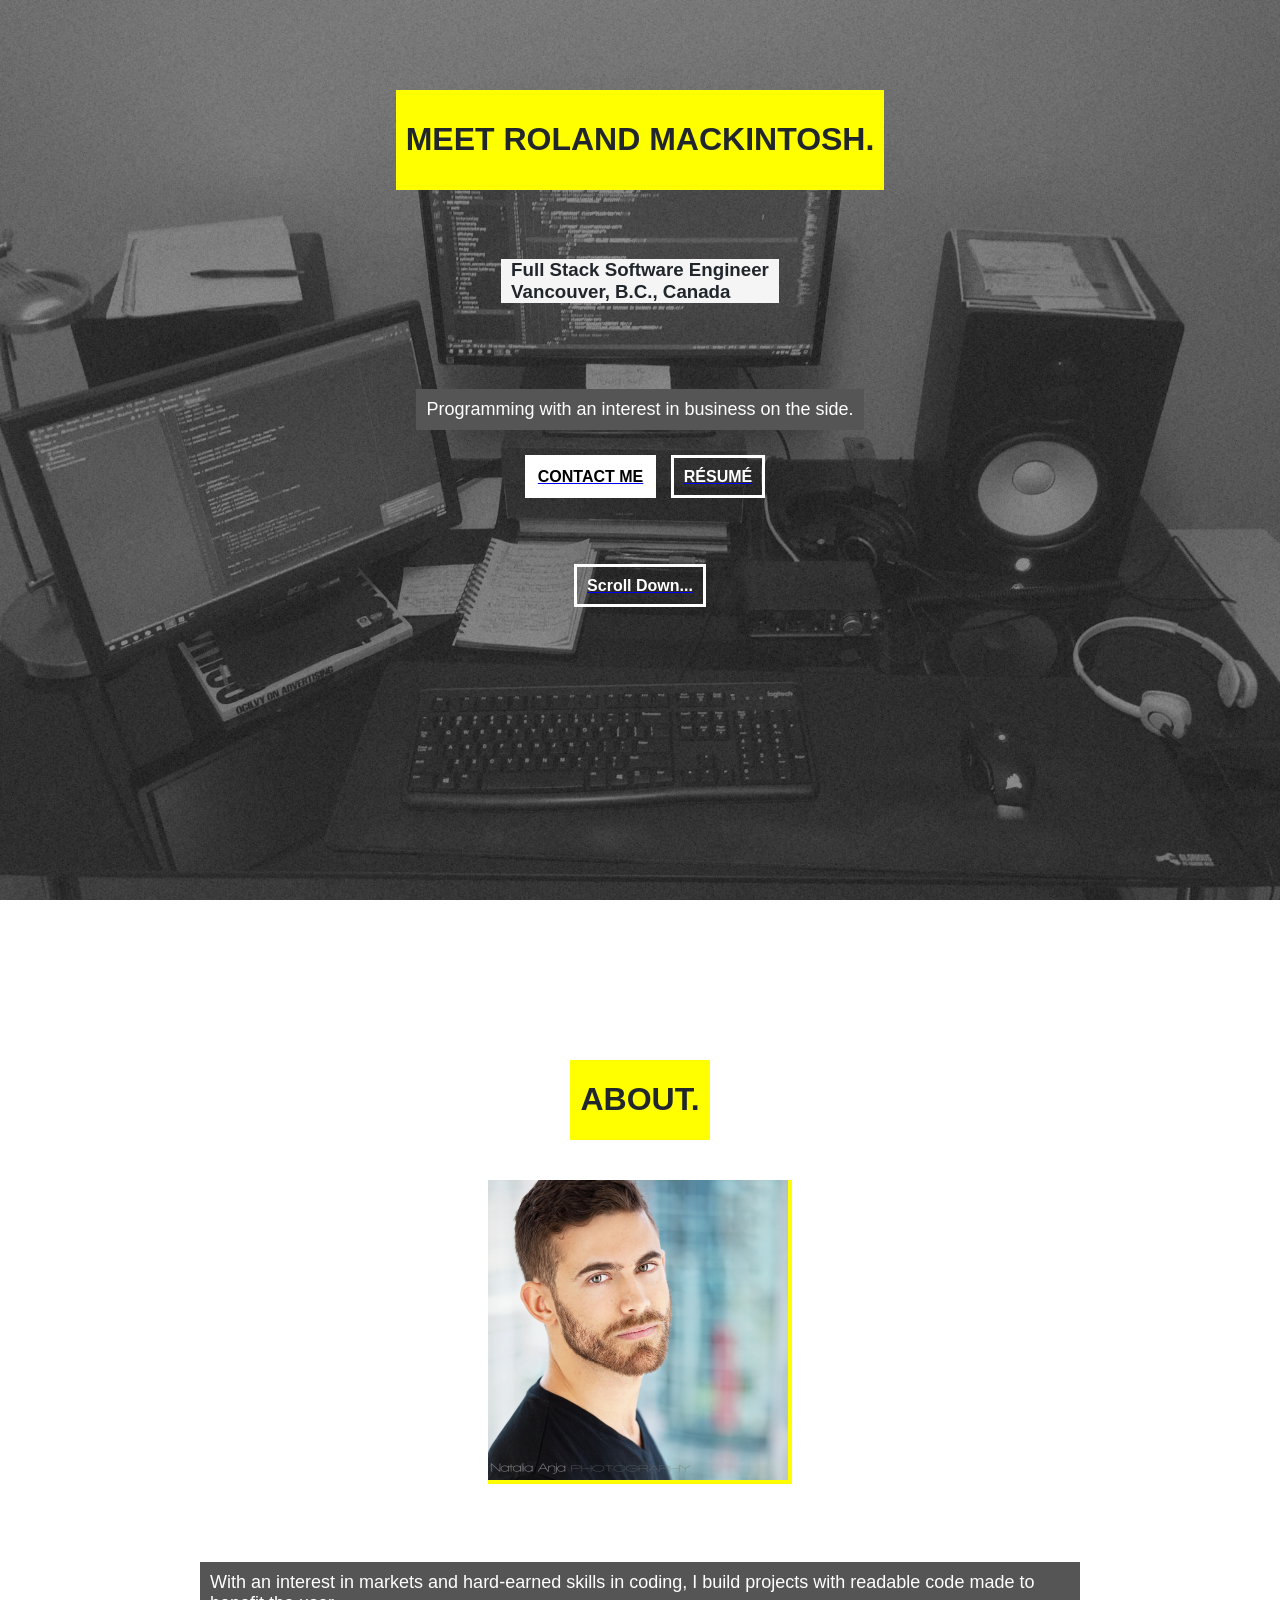
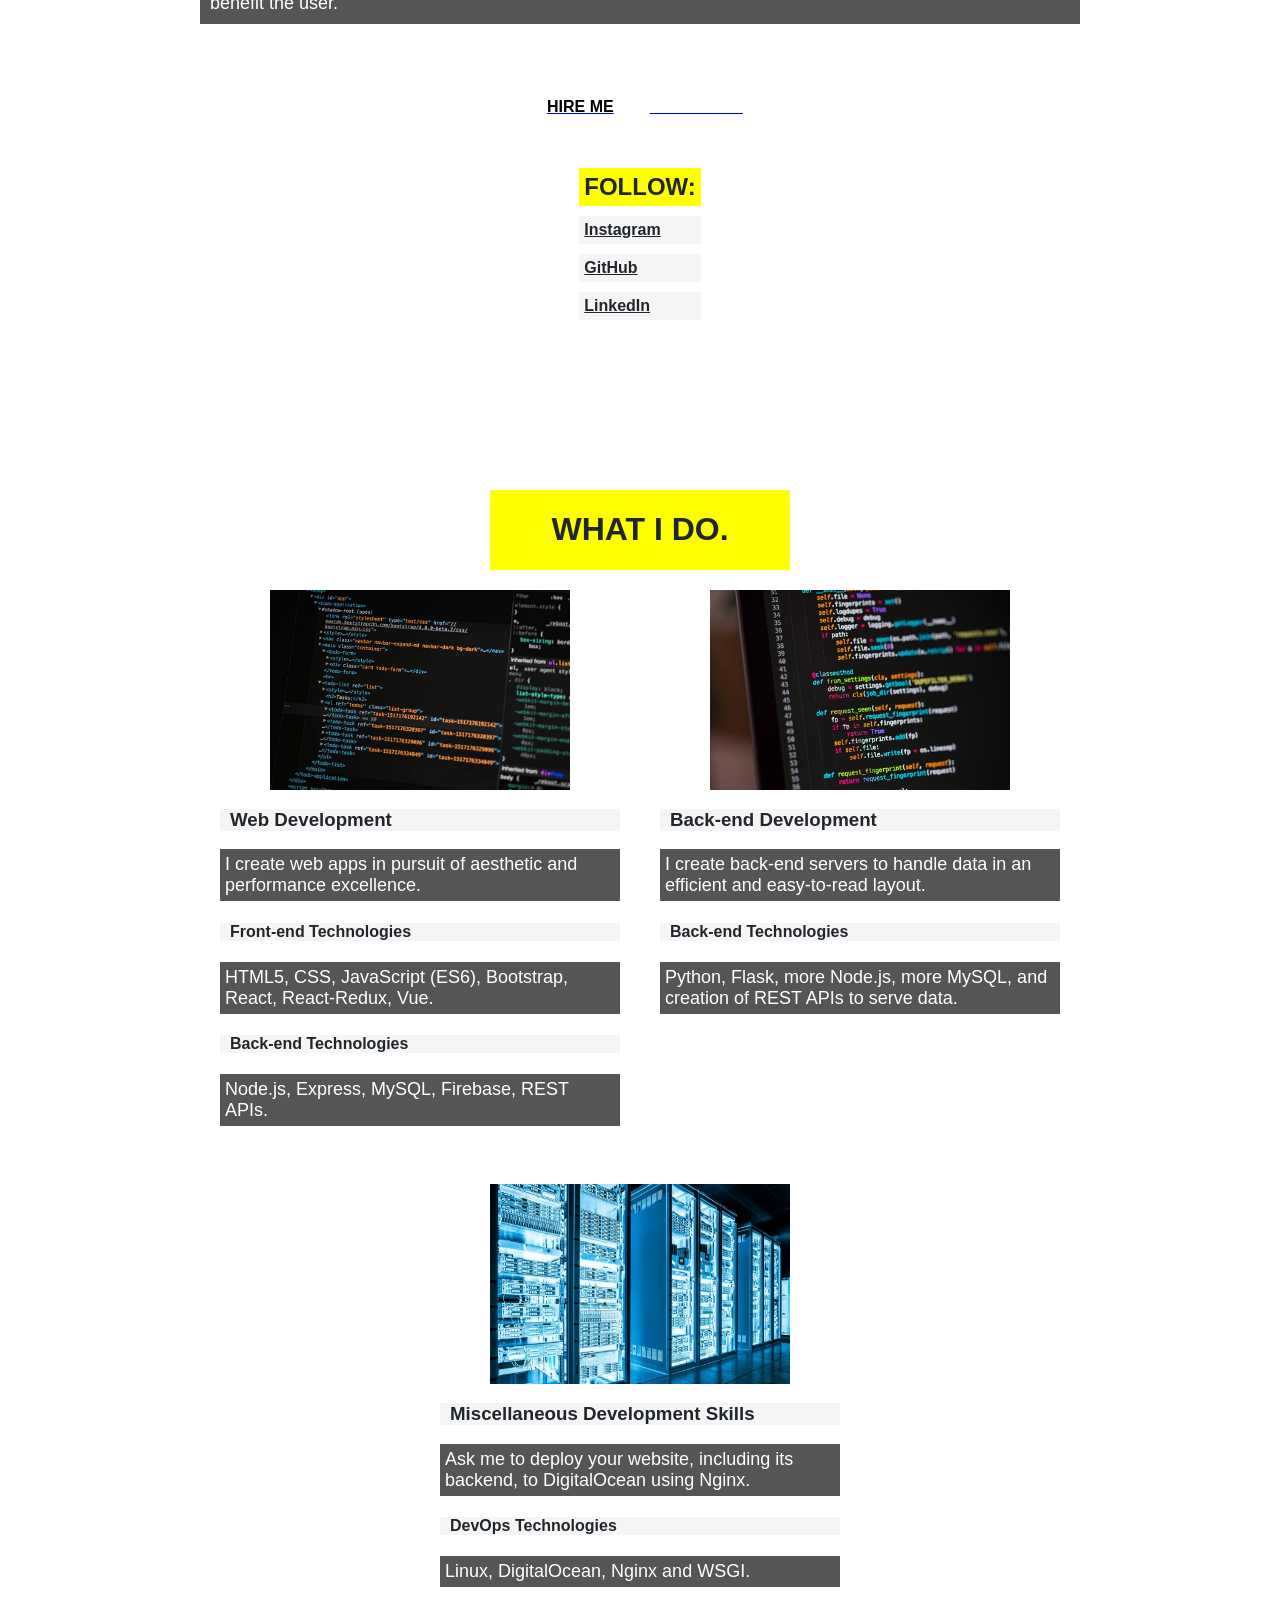
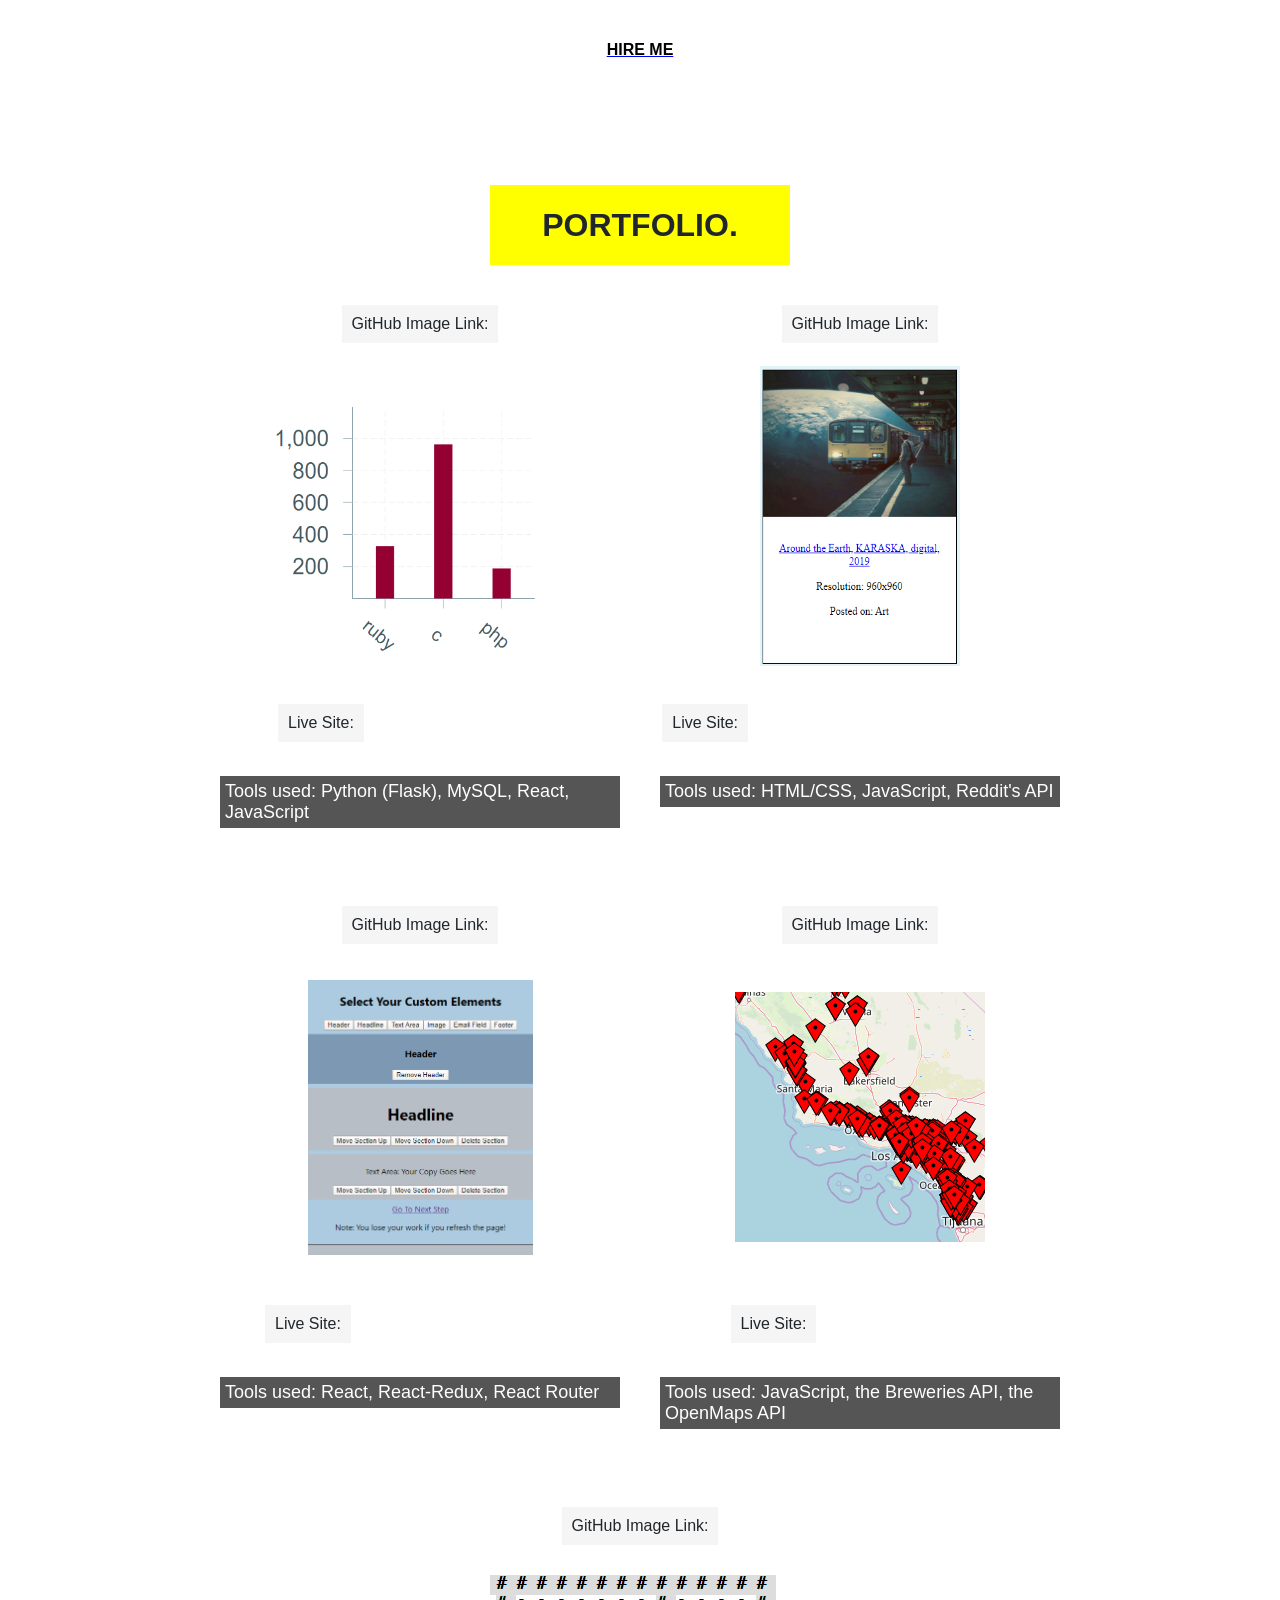
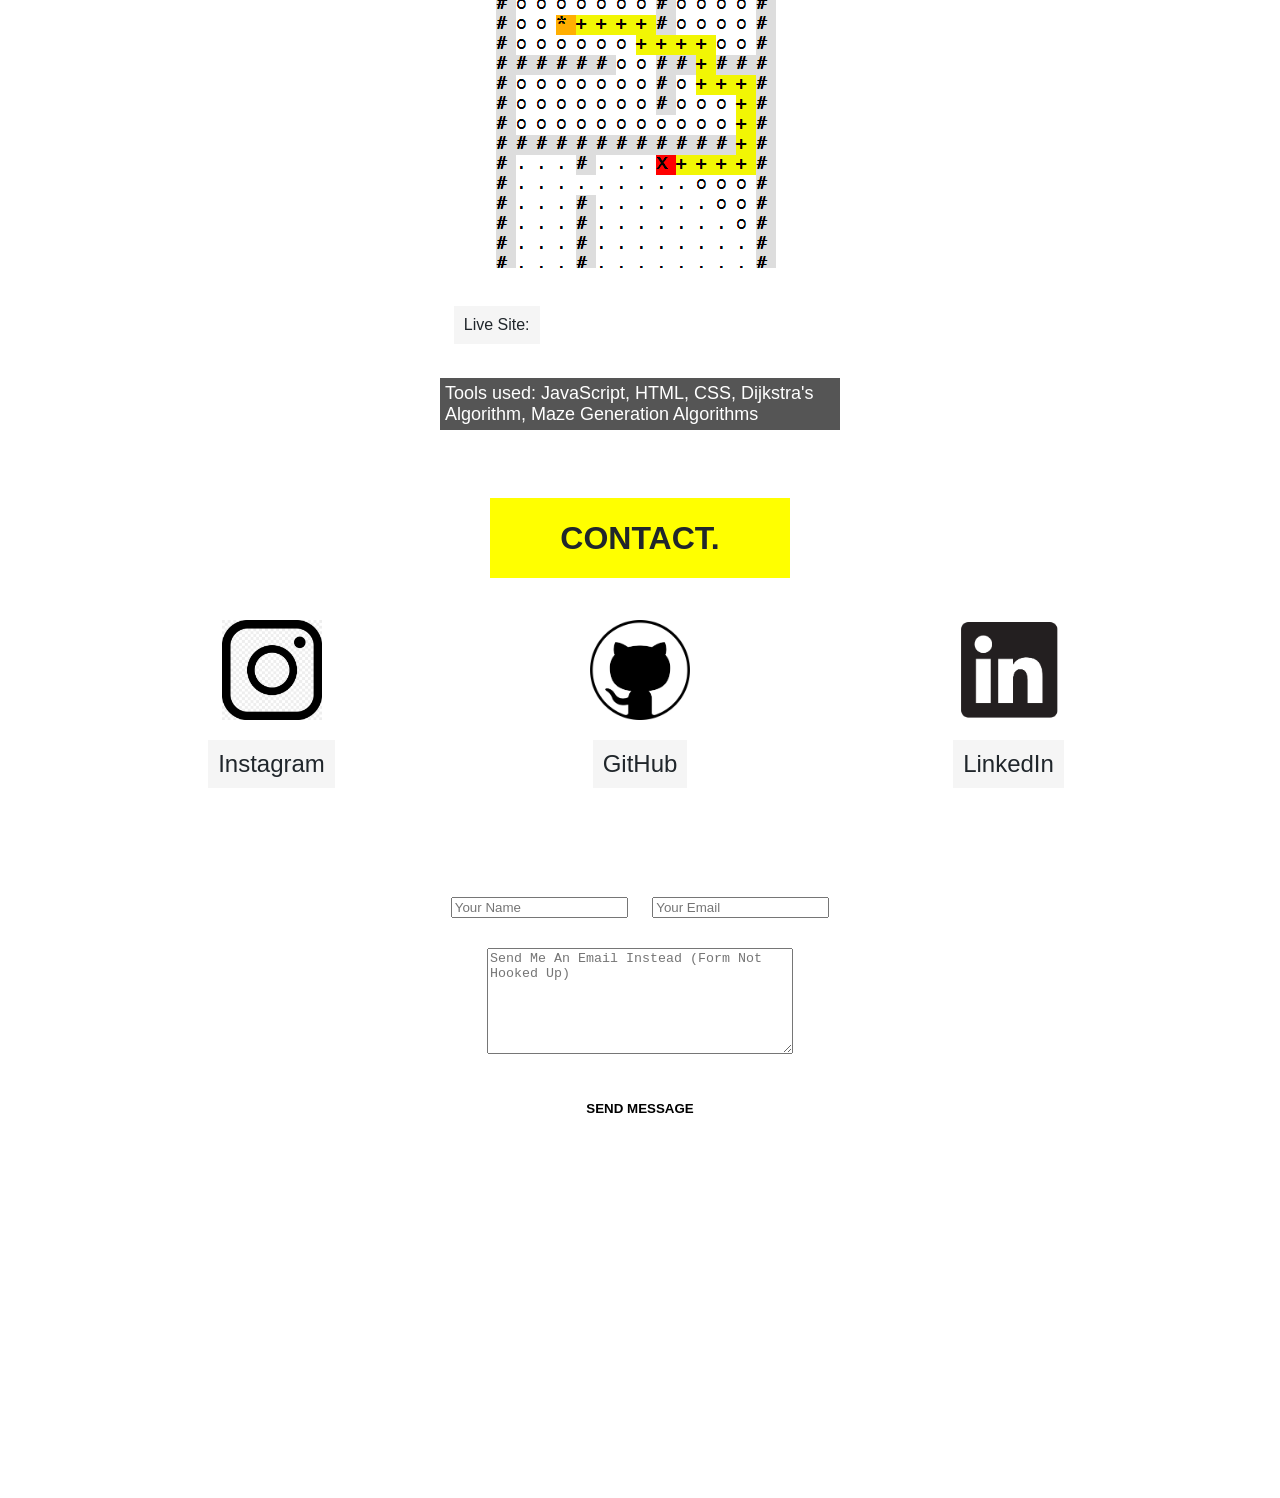
==== commit c27e3fda: "resized images" ====
--- a/index.html
+++ b/index.html
@@ -13,8 +13,7 @@
 <body>
 	<div id="overlay">
 		<div id="overlay-child">
-			<div id="overlay-text">Pretending to load...</div>
-			<div id="load-spinner"></div>
+			<div id="overlay-text">Loading stuff... :-)</div>
 		</div>
 	</div>
 	<div id="background" class="width-fix"></div>
--- a/assets/style.css
+++ b/assets/style.css
@@ -77,6 +77,7 @@
 }
 
 #overlay-text {
+    text-align: center;
     color: white;
     font-family: "Courier New", Courier, monospace;
     font-size: 30px;
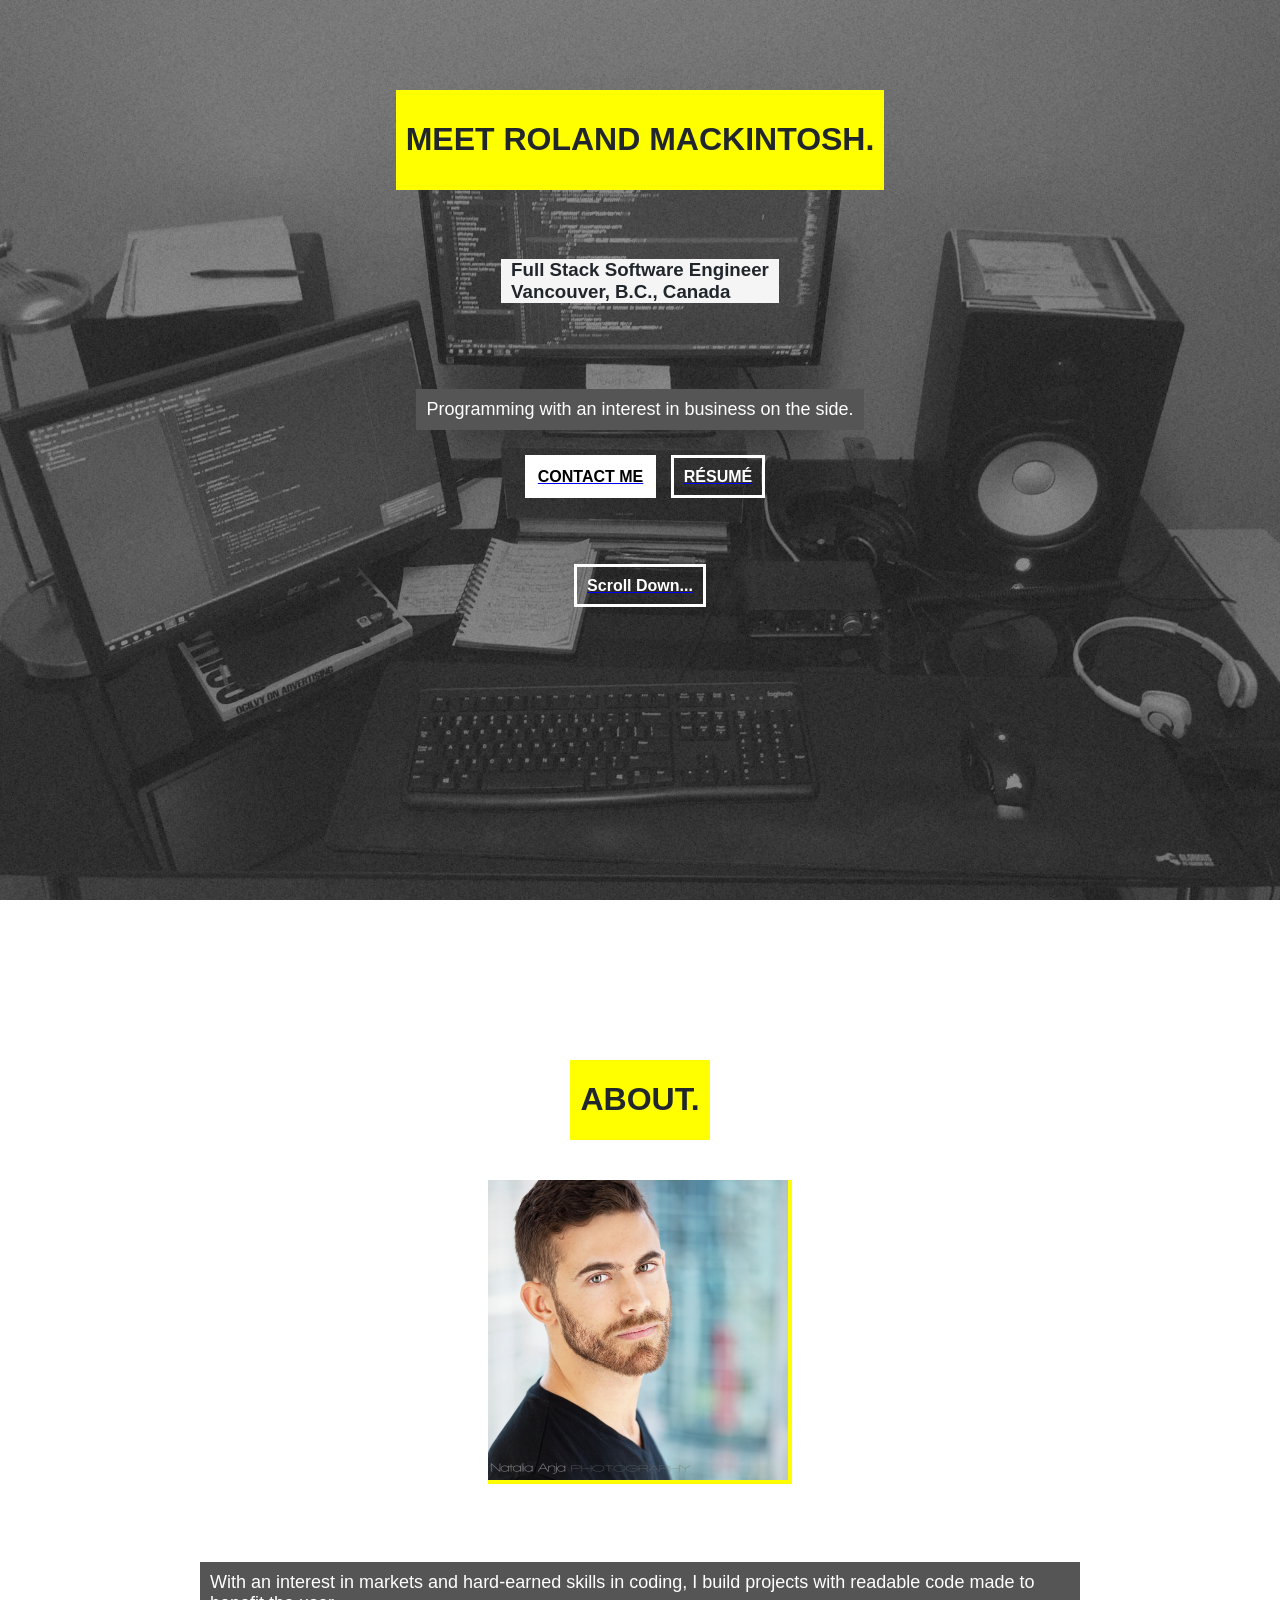
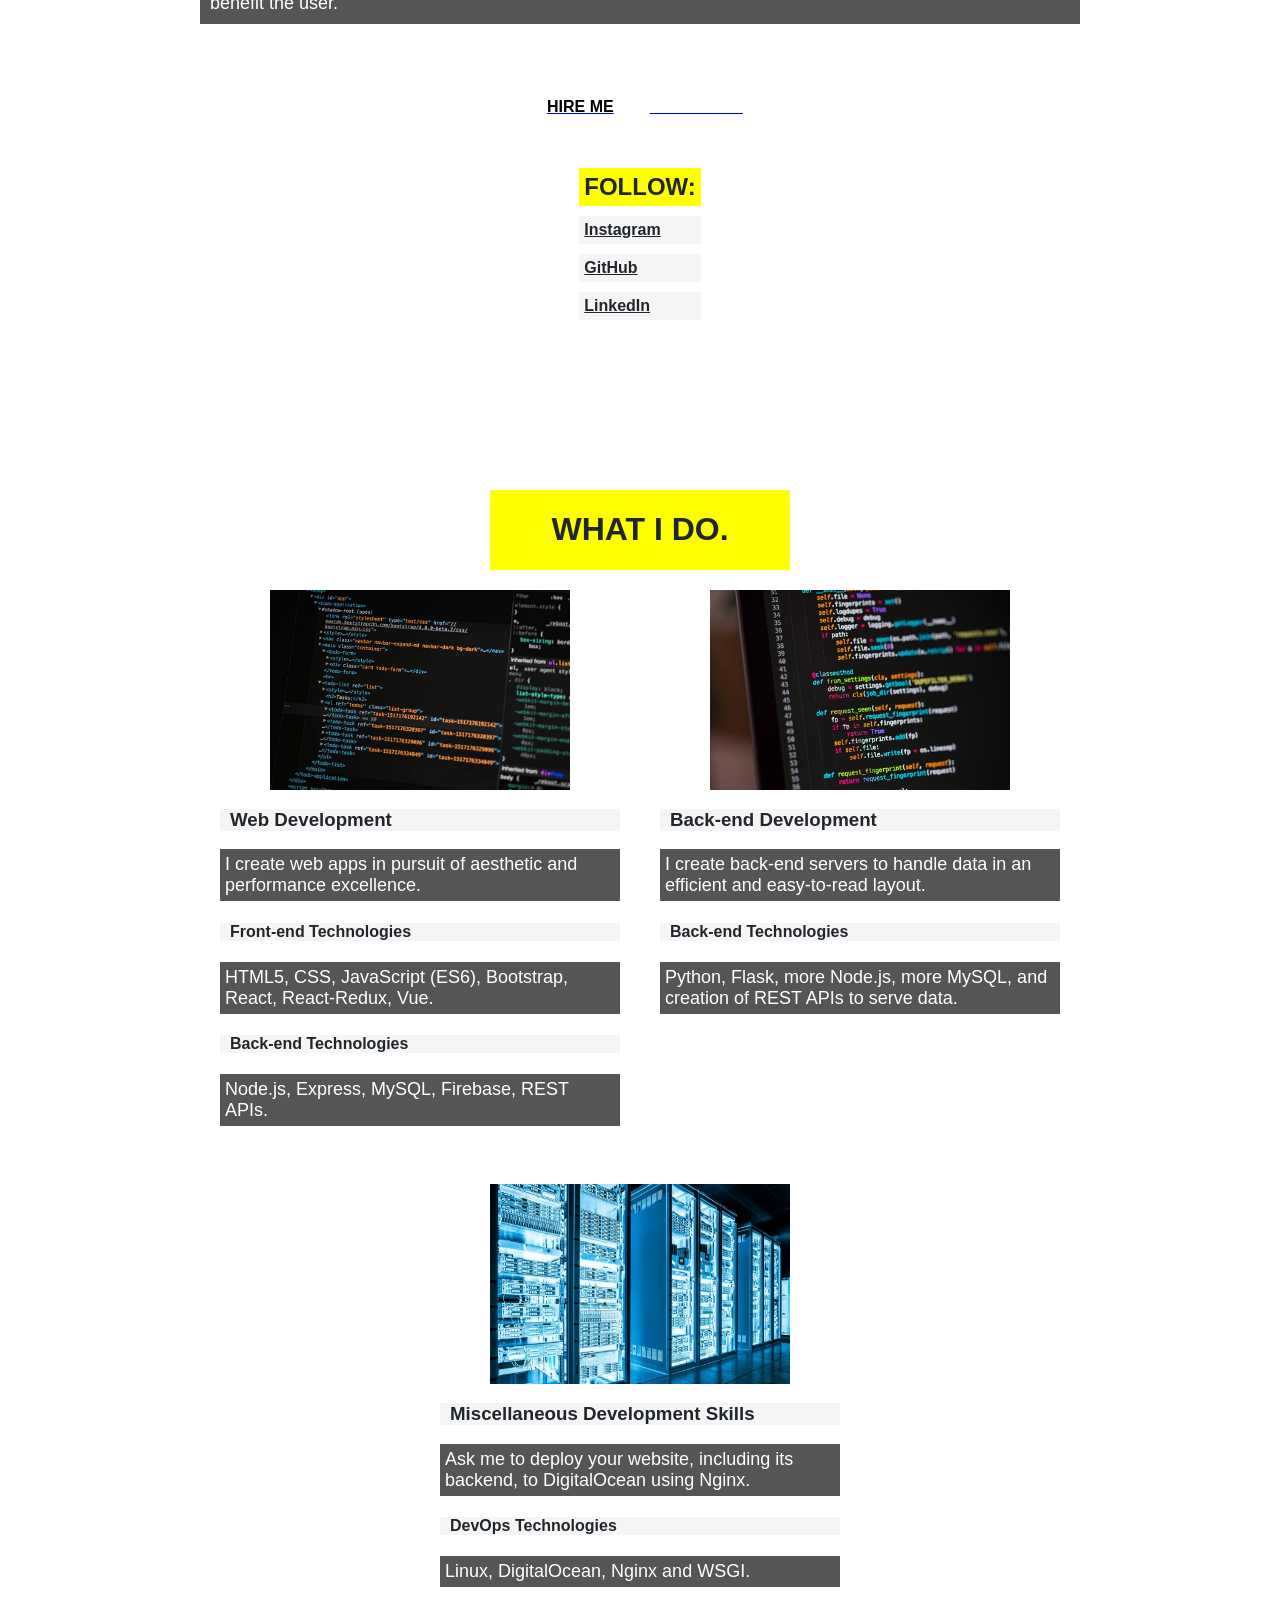
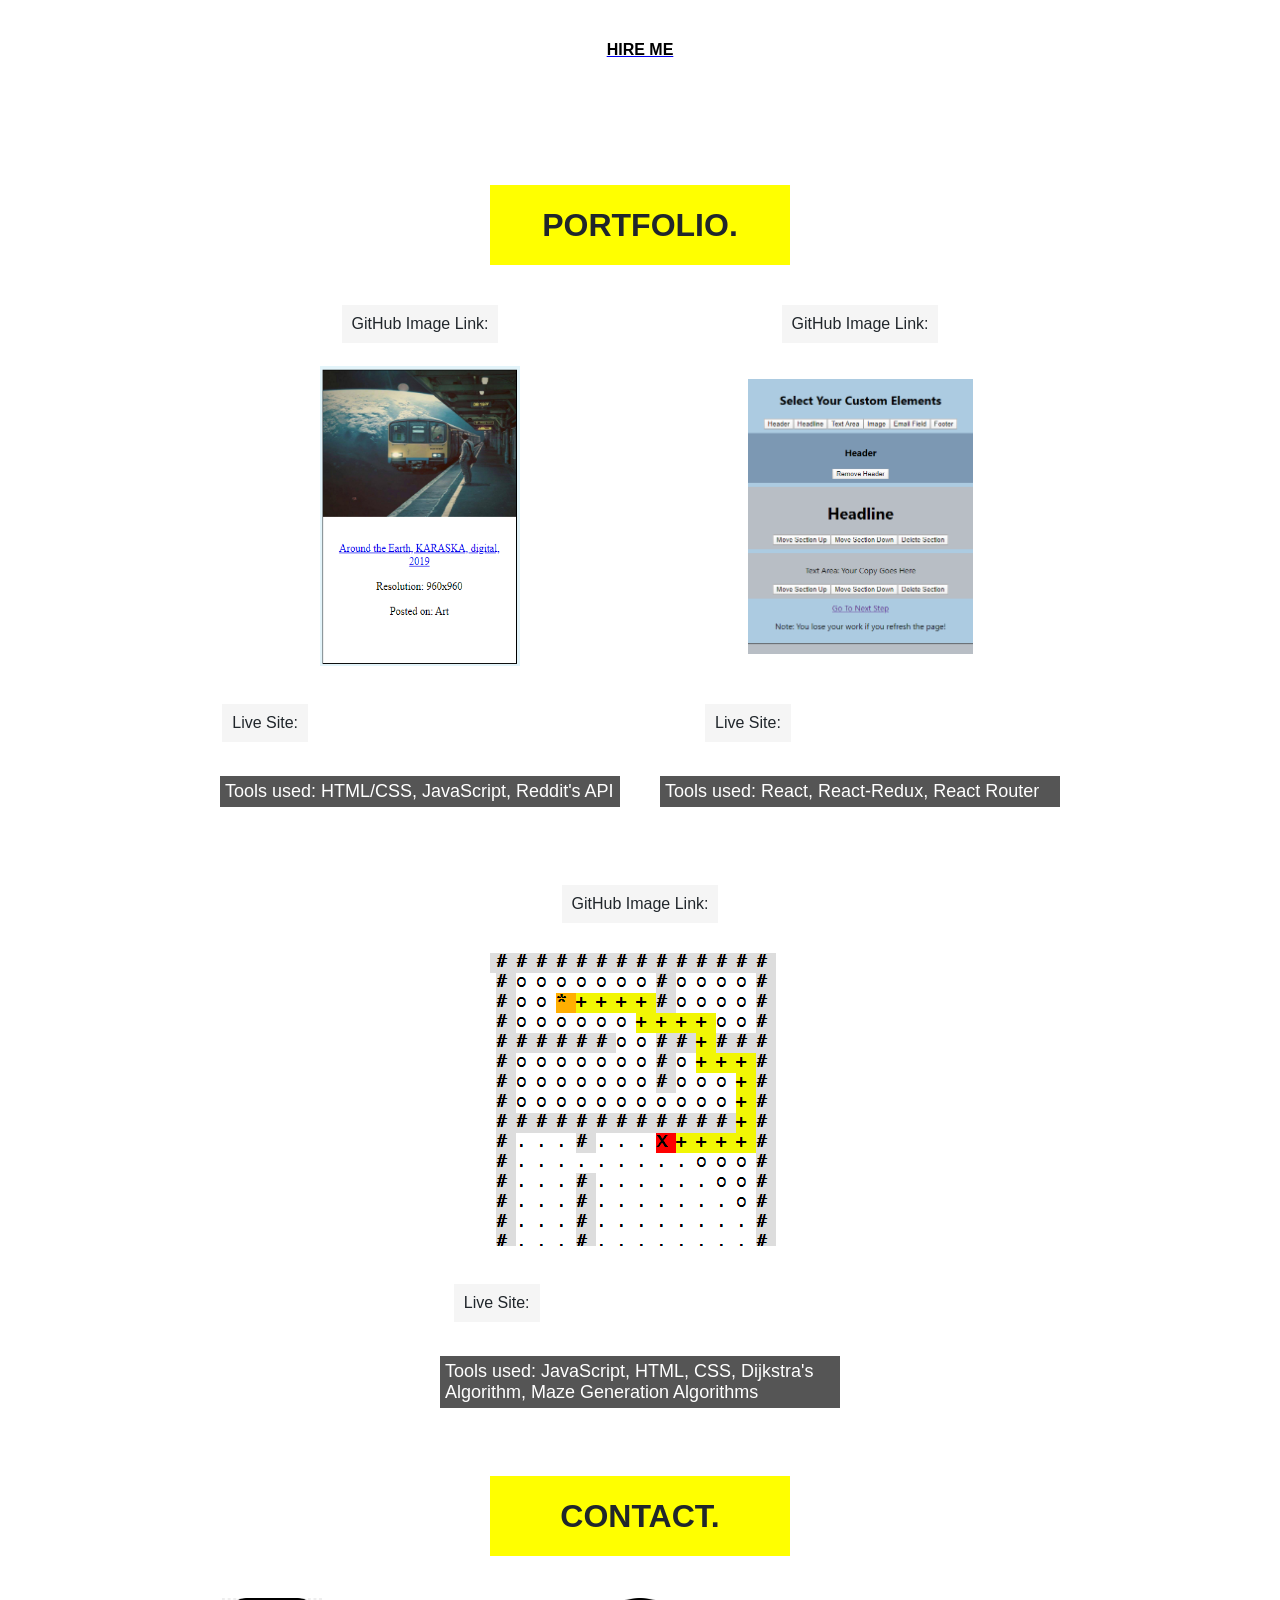
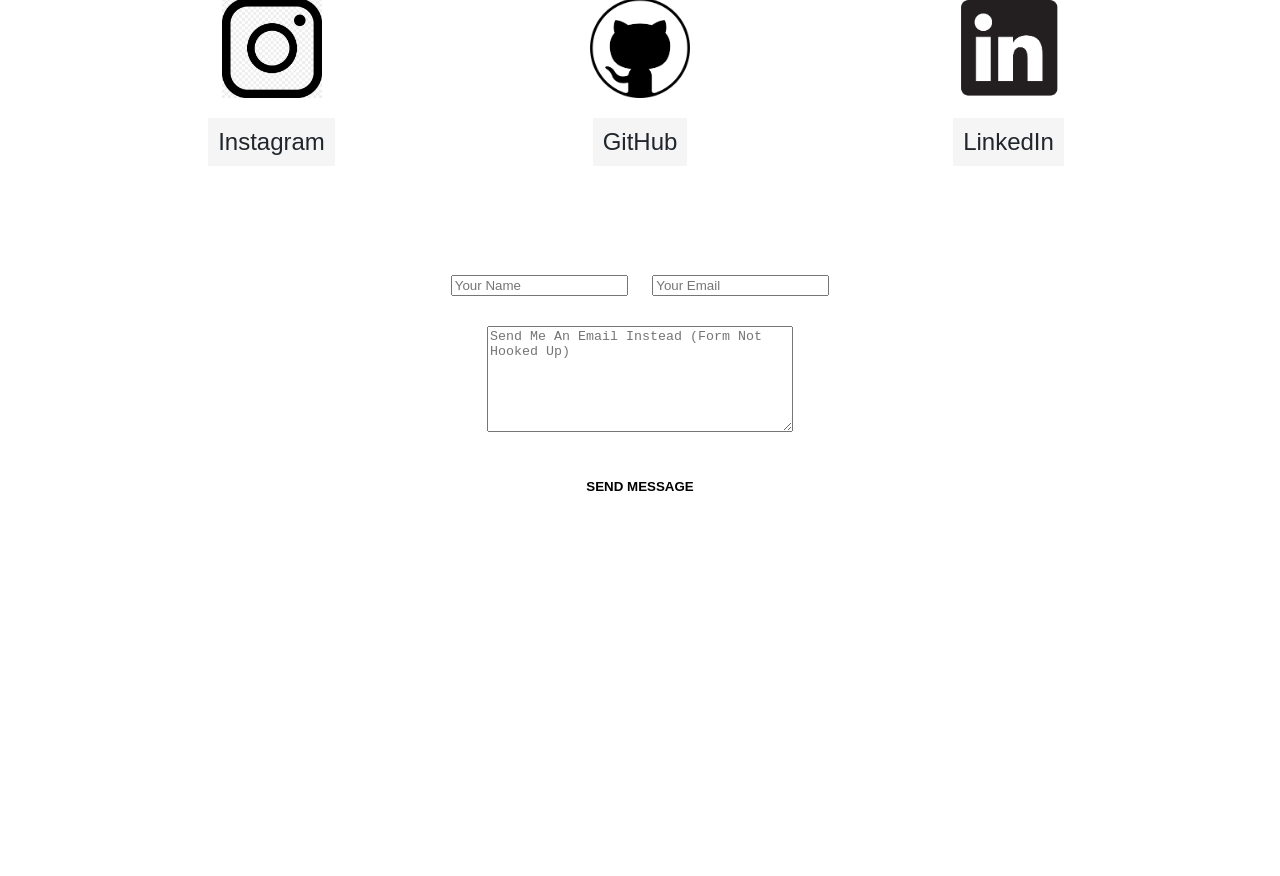
==== commit 6563e07b: "removed 2 http resources" ====
--- a/index.html
+++ b/index.html
@@ -51,7 +51,7 @@
 				<!-- Button block -->
 				<div class="fade-in">
 					<a href="#contact"><span class="white-button">CONTACT ME</span></a>
-					<a href="docs/roland_resume_2021.docx"><span class="black-button">RÉSUMÉ</span></a>
+					<a href="docs/roland_resume_2021.pdf"><span class="black-button">RÉSUMÉ</span></a>
 				</div>
 				<div id="scroll-indicator">
 					<a href="#about"><span class="black-button">Scroll Down...</span></a>
@@ -215,26 +215,6 @@
 					<div class="portfolio-text-container">
 						<span class="white">GitHub Image Link: </span>
 					</div>
-					<a href="https://github.com/plutownium/indeed-scraper" title="Indeed Scraper AKA Coder Job Market">
-						<div class="portfolio-image-container">
-							<img id="cjm" src="assets/images/coderjobmarket.png" alt="Indeed Scraper AKA Coder Job Market"
-								style="height: 300px; width: 300px;" />
-						</div>
-					</a>
-					<div class="portfolio-text-container">
-						<span class="white">Live Site: </span>
-						<a href="http://www.coderjobmarket.com/">Coder Job Market</a>
-					</div>
-					<p>
-						Tools used: Python (Flask), MySQL, React, JavaScript
-					</p>
-				</div>
-				<!-- End portfolio item -->
-				<!-- Portfolio item -->
-				<div class="card">
-					<div class="portfolio-text-container">
-						<span class="white">GitHub Image Link: </span>
-					</div>
 					<a href="https://github.com/plutownium/Reddit-Wallpapers-App" title="Reddit Wallpapers App">
 						<div class="portfolio-image-container">
 							<img id="" src="assets/images/rolands_awesome_wallpapers.png" alt="Reddit Wallpapers App"
@@ -264,26 +244,6 @@
 						<a href="https://salespages.netlify.com/">Sales Funnel Builder</a>
 					</div>
 					<p>Tools used: React, React-Redux, React Router</p>
-				</div>
-				<!-- End portfolio item -->
-				<!-- Portfolio item -->
-				<div class="card">
-					<div class="portfolio-text-container">
-						<span class="white">GitHub Image Link: </span>
-					</div>
-					<a href="https://github.com/plutownium/Breweries-Map" title="Breweries Map">
-						<div class="portfolio-image-container">
-							<img id="breweries" src="assets/images/breweries.png" alt="Breweries Map" />
-						</div>
-					</a>
-					<div class="portfolio-text-container">
-						<span class="white">Live Site: </span>
-						<a href="breweries.html">Breweries Map</a>
-					</div>
-					<p>
-						Tools used: JavaScript, the Breweries API, the
-						OpenMaps API
-					</p>
 				</div>
 				<!-- End portfolio item -->
 				<!-- Portfolio item -->
